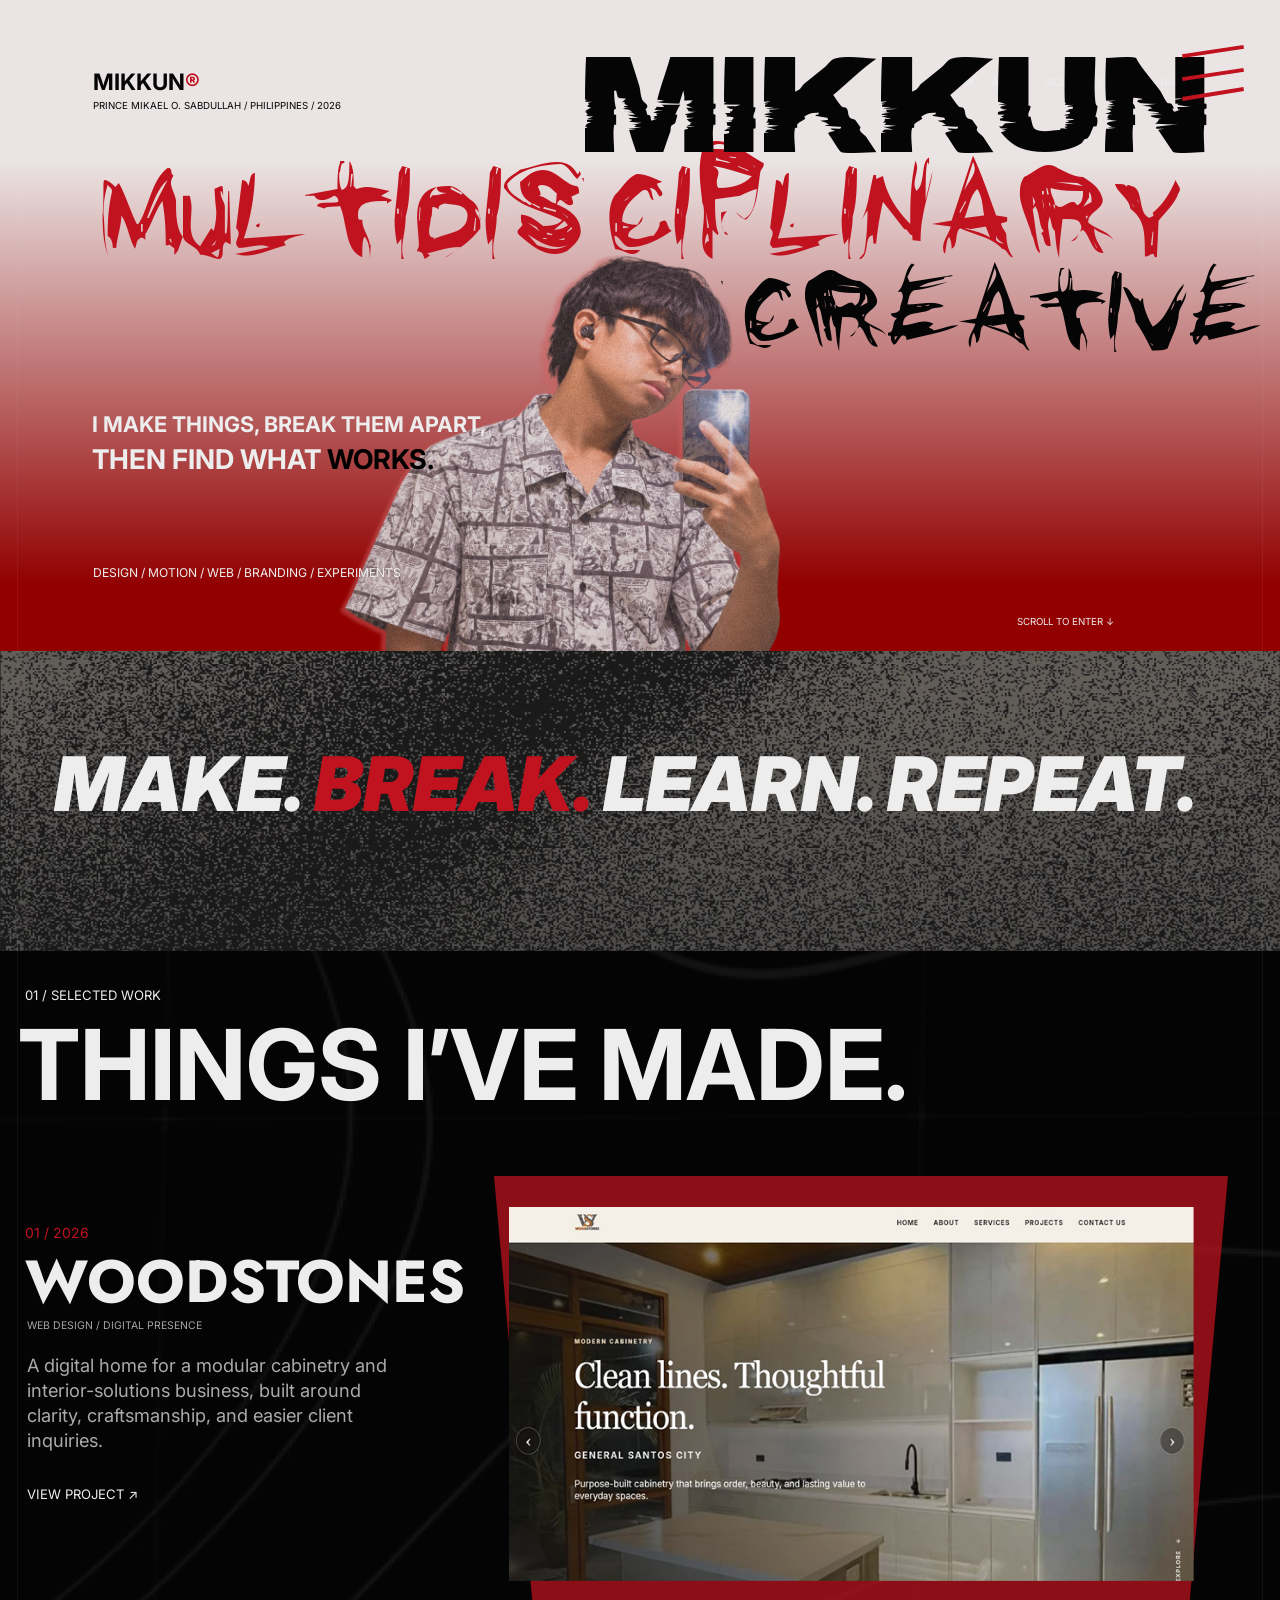
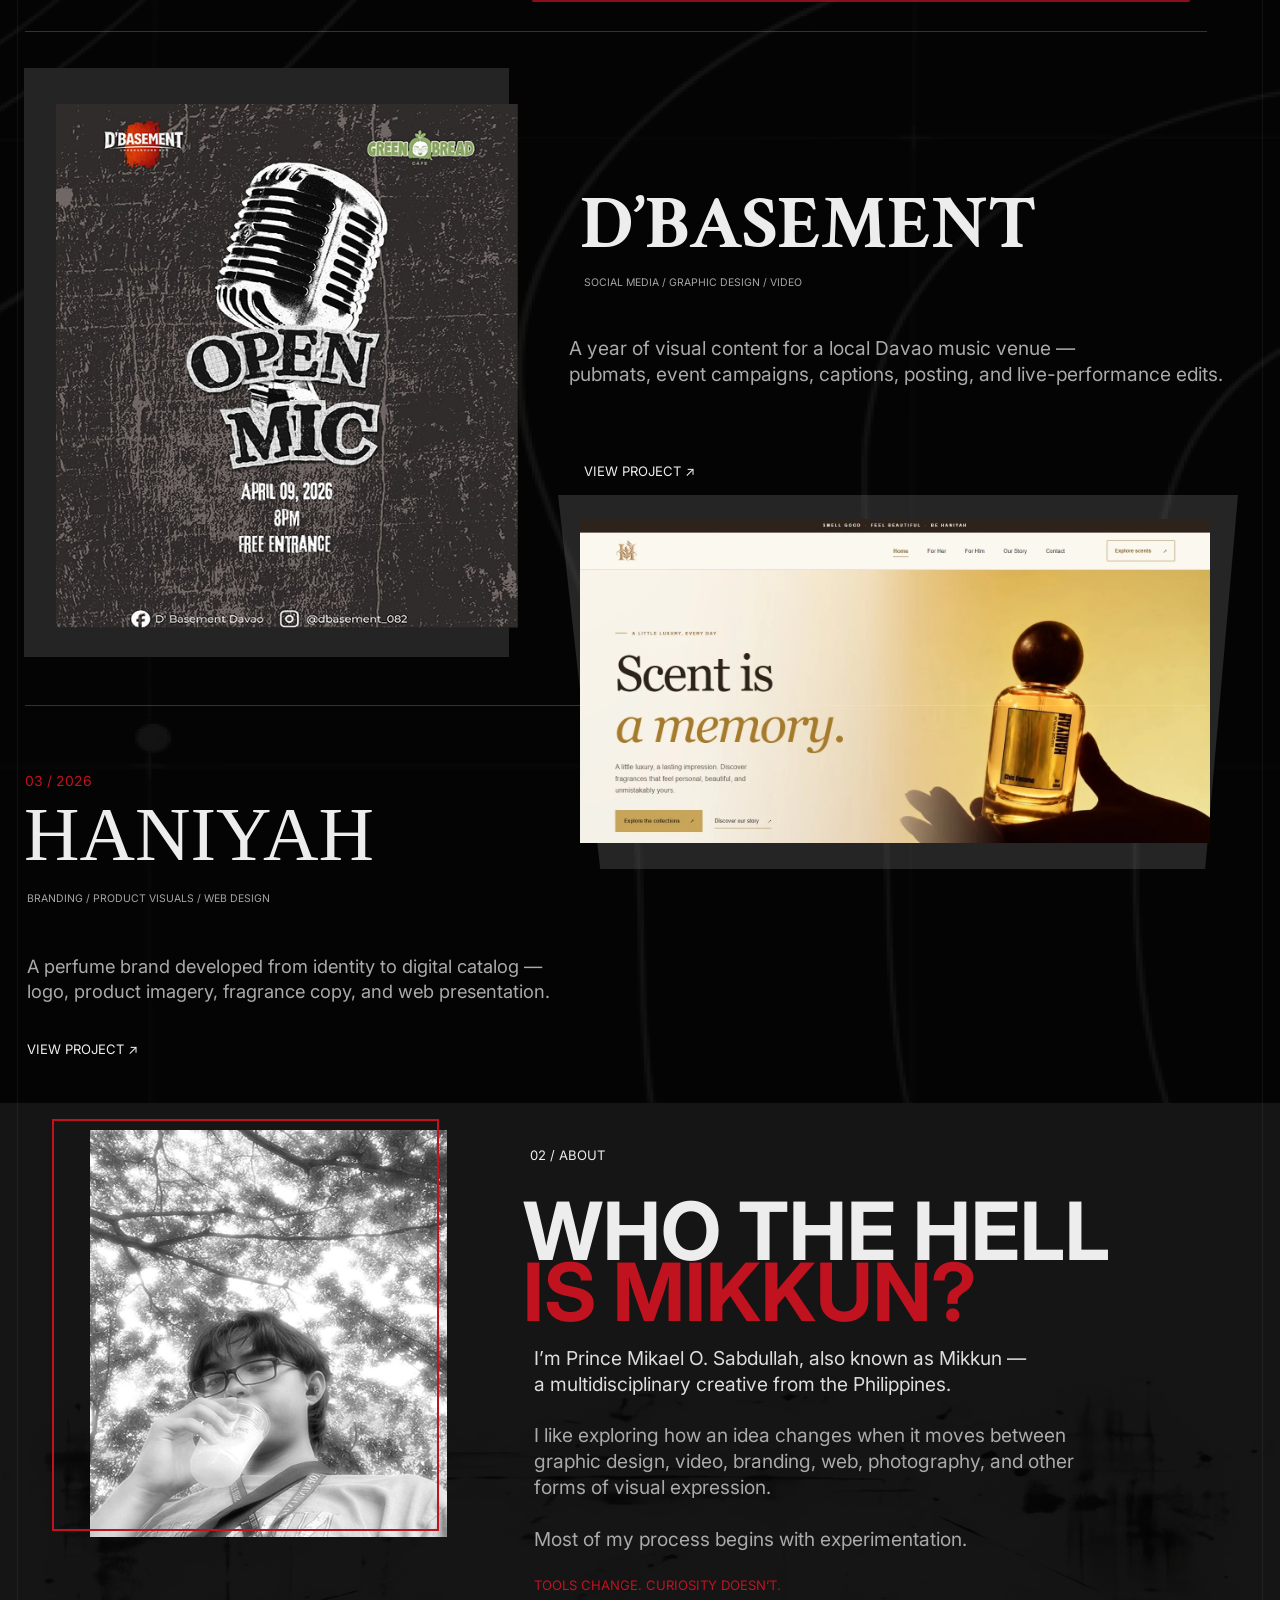
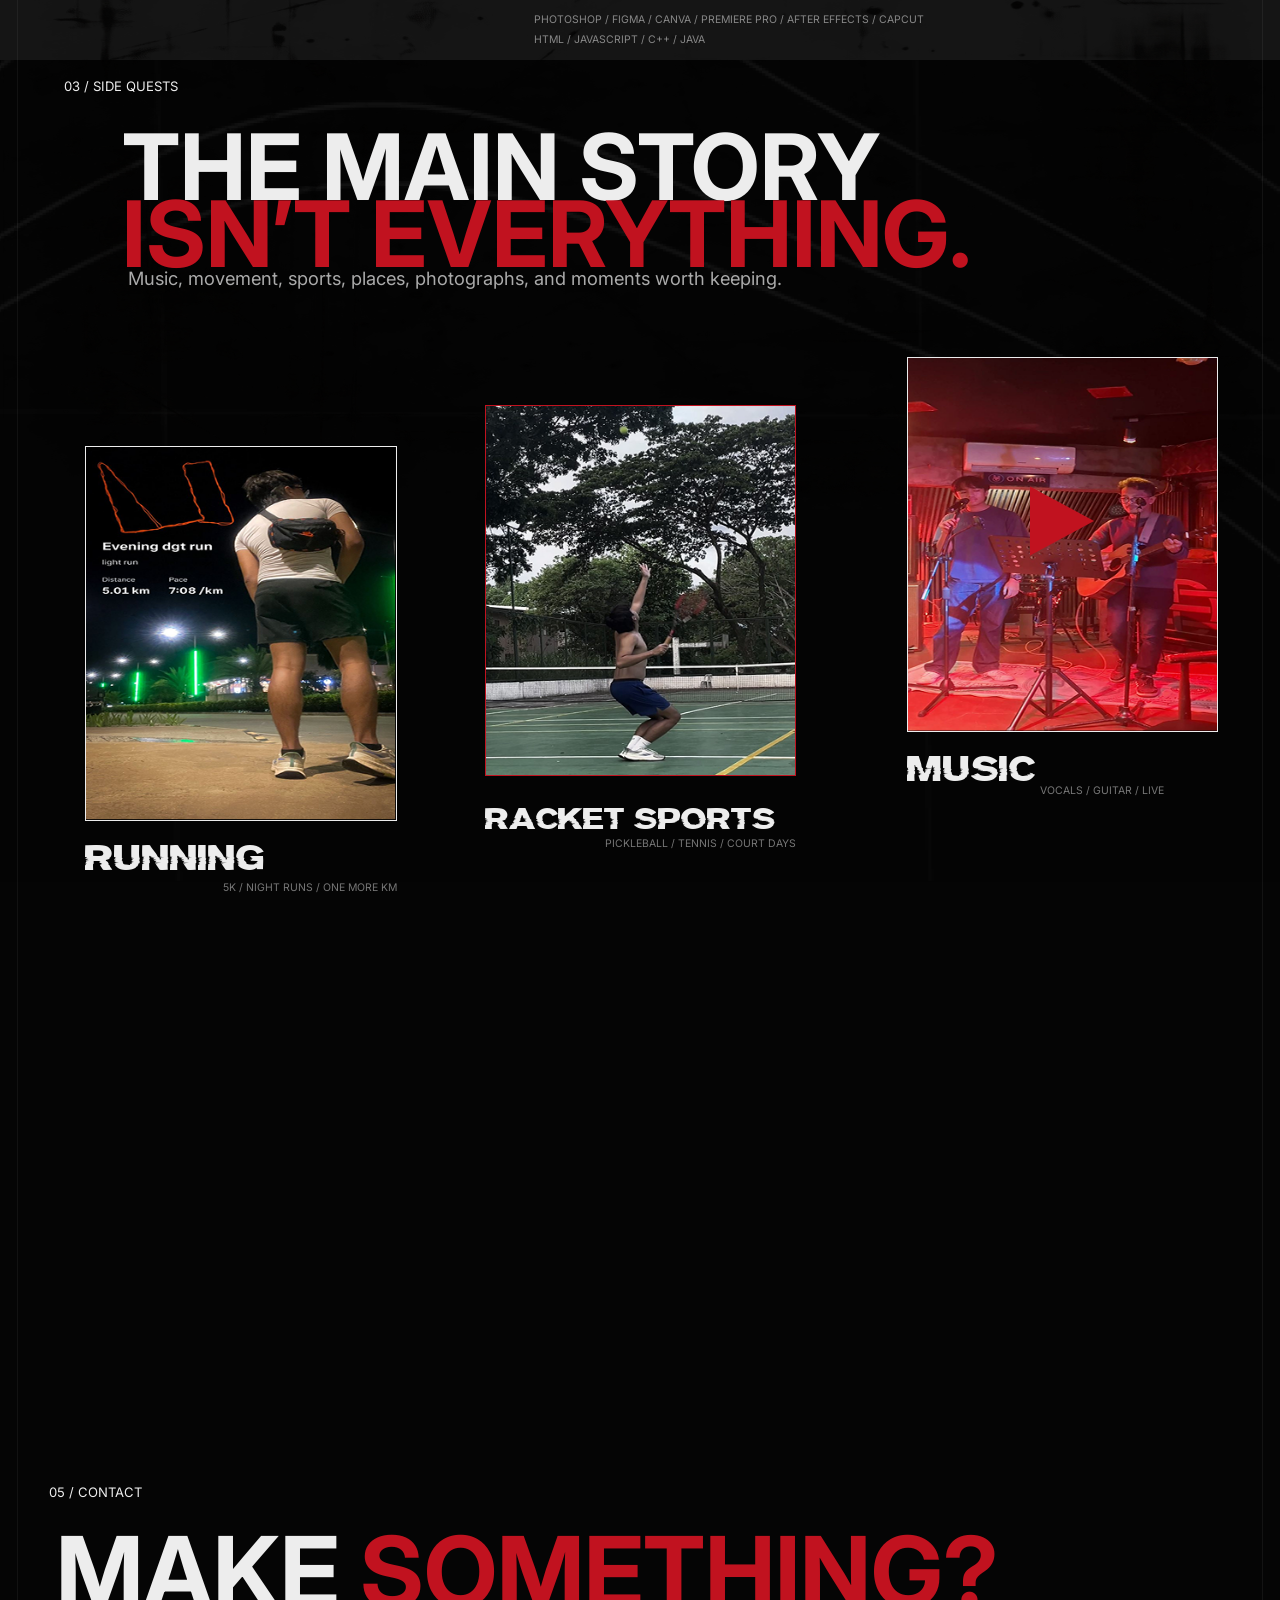
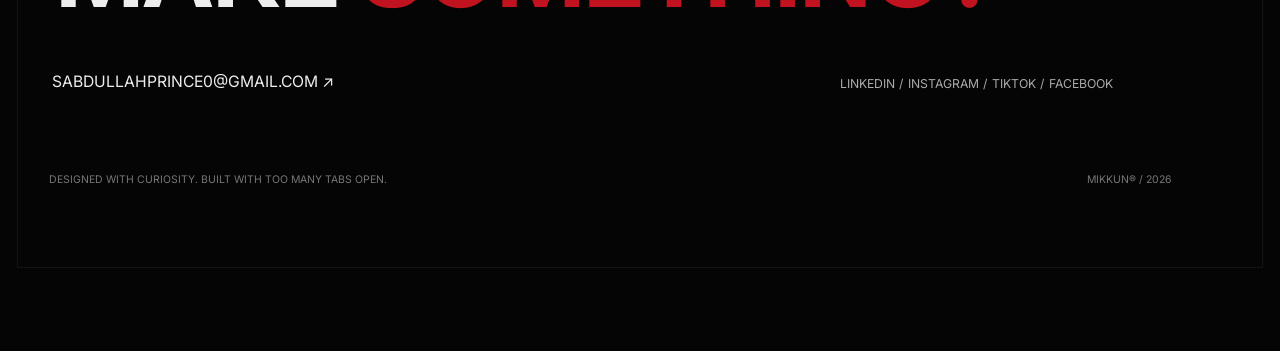
==== index.html @ 6c829333 "Update HANIYAH homepage preview and professional project copy" ====
<!doctype html>
<html lang="en">
<head>
  <meta charset="utf-8" />
  <meta name="viewport" content="width=device-width, initial-scale=1" />
  <meta name="theme-color" content="#050505" />
  <link rel="icon" type="image/png" sizes="32x32" href="assets/favicon-32x32.png">
  <link rel="icon" type="image/png" sizes="16x16" href="assets/favicon-16x16.png">
  <link rel="apple-touch-icon" sizes="180x180" href="assets/apple-touch-icon.png">
  <meta name="description" content="MIKKUN — Prince Mikael O. Sabdullah, multidisciplinary creative from the Philippines." />
  <title>MIKKUN — Multidisciplinary Creative</title>
  <link rel="stylesheet" href="styles.css?v=20261020-motion" />
  <script defer src="script.js?v=20261020-motion"></script>
  <link rel="stylesheet" href="interactions.css" />
  <script defer src="interactions.js"></script>
</head>
<body>
  <div class="mobile-menu" id="mobile-menu" hidden>
    <a href="#work">WORK</a>
    <a href="#about">ABOUT</a>
    <a href="#side-quests">SIDE QUESTS</a>
    <a href="#contact">CONTACT</a>
  </div>

  <main id="top">
    <section class="hero" aria-labelledby="hero-title">
      <header class="site-header" role="banner" data-reveal="nav">
        <a class="brand" href="#top" aria-label="MIKKUN home">MIKKUN<span>®</span></a>
        <nav class="desktop-nav" aria-label="Primary navigation">
          <a href="#work">WORK</a>
          <a href="#about">ABOUT</a>
          <a href="#side-quests">SIDE QUESTS</a>
          <a href="#contact">CONTACT</a>
        </nav>
        <button class="menu-toggle" type="button" aria-expanded="false" aria-controls="mobile-menu">MENU</button>
      </header>
      <div class="hero-gradient" aria-hidden="true"></div>
      <div class="hero-grain" aria-hidden="true"></div>

      <p class="hero-kicker desktop-only" data-reveal="meta">PRINCE MIKAEL O. SABDULLAH / PHILIPPINES / 2026</p>
      <p class="hero-mobile-kicker mobile-only" data-reveal="meta">PERSONAL PORTFOLIO / 2026</p>

      <h1 class="hero-logo" id="hero-title" data-reveal="logo">MIKKUN</h1>
      <div class="logo-scratches" aria-hidden="true"><i></i><i></i><i></i></div>
      <div class="hero-multi" data-reveal="multi">MULTIDISCIPLINARY</div>
      <div class="hero-creative" data-reveal="creative">CREATIVE<span class="mobile-only">.</span></div>
      <p class="hero-mobile-meta mobile-only" data-reveal="meta">PHILIPPINES / DESIGN / MOTION / WEB</p>

      <div class="hero-portrait-wrap" data-reveal="portrait">
        <img class="hero-portrait" src="assets/hero-clean.png" alt="Portrait of Prince Mikael O. Sabdullah" />
      </div>

      <div class="hero-manifesto" data-reveal="copy">
        <strong>I MAKE THINGS,<br class="mobile-only"> BREAK THEM APART,</strong>
        <strong>THEN FIND WHAT<br class="mobile-only"> <em>WORKS.</em></strong>
      </div>
      <p class="hero-meta desktop-only" data-reveal="meta">DESIGN / MOTION / WEB / BRANDING / EXPERIMENTS</p>
      <a class="scroll-enter desktop-only" href="#manifesto" data-reveal="meta">SCROLL TO ENTER ↓</a>
      <a class="scroll-enter-mobile mobile-only" href="#manifesto" data-reveal="meta">SCROLL TO ENTER ↘</a>
    </section>

    <section class="manifesto" id="manifesto">
      <div class="noise" aria-hidden="true"></div>
      <h2><span>MAKE.</span> <span class="accent">BREAK.</span> <span>LEARN.</span> <span>REPEAT.</span></h2>
      <p class="desktop-only">MY PROCESS STARTS WITH EXPERIMENTATION — TRY, REARRANGE, QUESTION, REFINE.</p>
      <p class="mobile-only">MY PROCESS STARTS WITH CURIOSITY — THEN I BREAK THINGS DOWN.</p>
    </section>

    <section class="work section-dark" id="work">
      <div class="section-inner">
        <p class="eyebrow work-eyebrow">01 / SELECTED WORK</p>
        <h2 class="work-title">THINGS I’VE MADE.</h2>

        <article class="project project-woodstones">
          <div class="project-copy">
            <p class="project-year">01 / 2026</p>
            <h3>WOODSTONES</h3>
            <p class="project-type">WEB DESIGN / DIGITAL PRESENCE</p>
            <p class="project-description">A digital home for a modular cabinetry and interior-solutions business, built around clarity, craftsmanship, and easier client inquiries.</p>
            <a class="project-link" href="woodstones.html">VIEW PROJECT ↗</a>
          </div>
          <a class="project-art frame-red" href="woodstones.html" aria-label="View WoodStones project">
            <img src="assets/woodstones.png" alt="WoodStones website preview" />
          </a>
        </article>

        <article class="project project-dbasement">
          <a class="project-art poster-art" href="dbasement.html" aria-label="View D’Basement project">
            <img src="assets/dbasement.png" alt="D’Basement Open Mic poster" />
          </a>
          <div class="project-copy">
            <p class="project-year">02 / 2025—2026</p>
            <h3 class="serif">D’BASEMENT</h3>
            <p class="project-type">SOCIAL MEDIA / GRAPHIC DESIGN / VIDEO</p>
            <p class="project-description">A year of visual content for a local Davao music venue —<br class="desktop-only"> pubmats, event campaigns, captions, posting, and live-performance edits.</p>
            <a class="project-link" href="dbasement.html">VIEW PROJECT ↗</a>
          </div>
        </article>

        <article class="project project-haniyah">
          <div class="project-copy">
            <p class="project-year">03 / 2026</p>
            <h3 class="elegant">HANIYAH</h3>
            <p class="project-type">BRANDING / PRODUCT VISUALS / WEB DESIGN</p>
            <p class="project-description">A perfume brand developed from identity to digital catalog — logo, product imagery, fragrance copy, and web presentation.</p>
            <a class="project-link" href="haniyah.html">VIEW PROJECT ↗</a>
          </div>
          <a class="project-art haniyah-art" href="haniyah.html" aria-label="View HANIYAH project">
            <picture>
              <source media="(max-width:760px)" srcset="assets/projects/haniyah/home-preview-mobile.webp" width="1216" height="850" />
              <img src="assets/projects/haniyah/home-preview-desktop.webp" alt="Finished HANIYAH website homepage with its Scent is a memory headline and Chic Femme perfume" width="1486" height="764" style="object-fit:cover" />
            </picture>
          </a>
        </article>
      </div>
    </section>

    <section class="about" id="about">
      <div class="section-inner about-grid">
        <div class="about-photo frame-red">
          <picture>
            <source media="(max-width:760px)" srcset="assets/about-mobile.jpg">
            <img src="assets/about.png" alt="Portrait of Mikkun" />
          </picture>
        </div>
        <div class="about-copy">
          <p class="eyebrow">02 / ABOUT</p>
          <h2>WHO THE HELL<br><span>IS MIKKUN?</span></h2>
          <p class="lead">I’m Prince Mikael O. Sabdullah, also known as Mikkun —<br class="desktop-only"> a multidisciplinary creative from the Philippines.</p>
          <p class="about-body">I like exploring how an idea changes when it moves between graphic design, video, branding, web, photography, and other forms of visual expression.</p>
          <p class="about-process">Most of my process begins with experimentation.<span class="mobile-only"> I try things, rearrange them, question them, sometimes ruin them, and eventually discover what works.</span></p>
          <div class="about-mantra mobile-only"><b>MAKE.</b> <b>BREAK.</b> <b>LEARN.</b> <b>REPEAT.</b></div>
          <p class="tools-label mobile-only">TOOLS / CREATIVE + DIGITAL</p>
          <p class="accent small-caps desktop-only">TOOLS CHANGE. CURIOSITY DOESN’T.</p>
          <p class="tools tools-one">PHOTOSHOP / FIGMA / CANVA / PREMIERE PRO / AFTER EFFECTS / CAPCUT</p>
          <p class="tools tools-two">HTML / JAVASCRIPT / C++ / JAVA</p>
        </div>
      </div>
    </section>

    <section class="side-quests section-dark" id="side-quests">
      <div class="section-inner">
        <p class="eyebrow">03 / SIDE QUESTS</p>
        <h2>THE MAIN STORY<br><span>ISN’T EVERYTHING.</span></h2>
        <p class="section-copy">Music, movement, sports, places, photographs, and moments worth keeping.</p>

        <div class="quest-grid">
          <a class="quest-card quest-running" href="side-quests.html#fitness">
            <div class="quest-photo"><img src="assets/running.png" alt="Running" /></div>
            <h3>RUNNING</h3>
            <p>5K / NIGHT RUNS<span class="desktop-only"> / ONE MORE KM</span></p>
          </a>
          <a class="quest-card quest-racket" href="side-quests.html#racket">
            <div class="quest-photo"><img src="assets/racket.png" alt="Racket sports" /></div>
            <h3>RACKET SPORTS</h3>
            <p>PICKLEBALL / TENNIS<span class="desktop-only"> / COURT DAYS</span></p>
          </a>
          <a class="quest-card quest-music" href="side-quests.html#music">
            <div class="quest-photo"><img src="assets/music.png" alt="Music performance" /></div>
            <h3>MUSIC</h3>
            <p>VOCALS / GUITAR / LIVE</p>
          </a>
        </div>
        <a class="side-quest-enter mobile-only" href="side-quests.html">ENTER SIDE QUESTS ↗</a>
      </div>
    </section>

    <section class="contact section-dark" id="contact">
      <div class="section-inner">
        <p class="eyebrow contact-label desktop-only">05 / CONTACT</p>
        <p class="eyebrow contact-label mobile-only">04 / CONTACT</p>
        <h2><span class="contact-make">MAKE</span> <span class="contact-something">SOMETHING?</span></h2>
        <p class="contact-blurb mobile-only">Have a project, collaboration, strange idea, or something you think I’d enjoy working on?</p>
        <div class="contact-row">
          <a class="email" href="mailto:sabdullahprince0@gmail.com">SABDULLAHPRINCE0@GMAIL.COM ↗</a>
          <div class="socials">
            <a href="https://www.linkedin.com/in/prince-mikael-39b5b5416/">LINKEDIN</a><span>/</span>
            <a href="https://www.instagram.com/mikkuun1/">INSTAGRAM</a><span>/</span>
            <a href="https://www.tiktok.com/@mikkuuuunn">TIKTOK</a><span>/</span>
            <a href="https://www.facebook.com/profile.php?id=61590399347595">FACEBOOK</a>
          </div>
        </div>
        <div class="footer-line desktop-only">
          <span>DESIGNED WITH CURIOSITY. BUILT WITH TOO MANY TABS OPEN.</span>
          <span>MIKKUN® / 2026</span>
        </div>
        <div class="mobile-footer mobile-only">
          <strong>MIKKUN®</strong>
          <div><span>PRINCE MIKAEL O. SABDULLAH / PHILIPPINES</span><span>MOBILE / 2026</span></div>
        </div>
      </div>
    </section>
  </main>
</body>
</html>
---- styles.css ----
@import url('https://fonts.googleapis.com/css2?family=Crimson+Text:wght@700&family=Inter:ital,wght@0,400;0,700;1,900&family=Jost:wght@700&display=swap');

@font-face{font-family:"Groteski";src:url('assets/fonts/groteski-bold.ttf') format('truetype');font-weight:700;font-style:normal;font-display:swap}
@font-face{font-family:"Grunge";src:url('assets/fonts/grunge.ttf') format('truetype');font-weight:400;font-style:normal;font-display:swap}

:root {
  --black:#050505;
  --charcoal:#141414;
  --red:#c1121f;
  --gray:#777;
  --light:#b6b6b6;
  --white:#ededed;
  --font-body:"Inter",Arial,Helvetica,sans-serif;
  --font-display:"Groteski","Jost","Arial Black",sans-serif;
  --font-grunge:"Grunge","Segoe Print","Brush Script MT",cursive;
}

*{box-sizing:border-box}
html{scroll-behavior:smooth;background:#1b1b1b}
body{position:relative;margin:0 auto;width:min(100%,1486px);container-type:inline-size;background:var(--black);color:var(--white);font-family:var(--font-body);overflow-x:hidden}
main{position:relative;isolation:isolate}
main::before{content:"";position:absolute;z-index:-1;pointer-events:none;left:0;top:74.303cqw;width:100%;height:313.415cqw;background:url('assets/design/desktop-contours.png') center/100% 100% no-repeat;opacity:.55}
main::after{content:"";position:absolute;z-index:20;pointer-events:none;left:1.346cqw;top:0;width:97.31%;height:395.93cqw;background:url('assets/design/page-border.svg') center/100% 100% no-repeat}
a{color:inherit;text-decoration:none}
img{display:block;width:100%;height:100%;object-fit:cover}
picture{display:block;width:100%;height:100%}
.mobile-only{display:none!important}
.section-inner{position:relative;width:100%;height:100%;margin:0 auto}
.section-dark{background:var(--black)}
.eyebrow{margin:0;color:var(--white);font-weight:400}

.site-header{
  position:absolute;z-index:2;top:0;left:0;width:100%;
  padding:5.285cqw 7.27cqw 0;
  display:flex;align-items:flex-start;justify-content:space-between;color:#050505
}
.brand{font-size:1.768cqw;font-weight:700;line-height:normal}
.brand span{color:var(--red)}
.desktop-nav{display:flex;gap:1.15cqw;margin-top:.56cqw;font-size:.884cqw;font-weight:400;color:var(--white)}
.desktop-nav a{transition:color .2s ease}
.desktop-nav a:hover{color:var(--red)}
.menu-toggle{display:none}
.mobile-menu{position:fixed;z-index:100;inset:48px 0 auto;background:#050505;padding:20px;border-block:1px solid #292929}
.mobile-menu a{display:block;padding:13px 0;font-size:22px;font-weight:700}

/* HERO — 1486 × 755.33 reference */
.hero{
  position:relative;height:50.83cqw;overflow:hidden;isolation:isolate;color:#050505;background:#eee
}
.hero-gradient{
  position:absolute;inset:0;
  background:url('assets/design/hero-gradient.svg') center/100% 100% no-repeat
}
.hero-grain{display:none}
.hero-kicker{position:absolute;z-index:8;left:7.27cqw;top:7.79cqw;margin:0;font-size:.758cqw}
.hero-logo{position:absolute;z-index:4;left:45.69cqw;top:4.05cqw;margin:0;font-family:var(--font-display);font-size:7.37cqw;line-height:normal;letter-spacing:normal}
.logo-scratches{position:absolute;z-index:7;left:92.33cqw;top:3.507cqw;width:4.9cqw;height:4.4cqw;pointer-events:none}
.logo-scratches i{position:absolute;left:0;width:4.863cqw;height:1.062cqw;background:url('assets/design/logo-scratch.svg') center/100% 100% no-repeat}
.logo-scratches i:nth-child(1){top:0}
.logo-scratches i:nth-child(2){top:1.776cqw}
.logo-scratches i:nth-child(3){top:3.33cqw}
.hero-logo,.hero-multi,.hero-creative{pointer-events:none}
.hero-multi,.hero-creative{position:absolute;white-space:nowrap;font-family:var(--font-grunge);font-weight:400;line-height:normal}
.hero-multi{z-index:3;left:7.81cqw;top:12.65cqw;font-size:4.45cqw;color:var(--red)}
.hero-creative{z-index:6;left:56.33cqw;top:20.92cqw;font-size:3.875cqw;color:#050505}
.hero-portrait-wrap{position:absolute;z-index:5;left:31.16cqw;top:18.57cqw;width:37.69cqw;height:41.79cqw;pointer-events:none;transform:translateY(var(--scroll-y,0))}
.hero-portrait{object-fit:fill;object-position:center top}
/* Fit the new pose's transparent canvas inside the existing animated wrapper. */
.hero-portrait[src="assets/hero-clean.png"]{position:absolute;left:-8cqw;bottom:0;width:auto;height:50cqw;object-fit:contain}
.hero-manifesto{position:absolute;z-index:8;left:7.2cqw;top:32.3cqw;display:grid;gap:.78cqw;color:var(--white)}
.hero-manifesto strong{font-size:1.689cqw;line-height:1.04}
.hero-manifesto strong:nth-child(2){font-size:2.122cqw}
.hero-manifesto em{color:#000;font-style:normal}
.hero-meta{position:absolute;z-index:8;left:7.27cqw;top:44.15cqw;margin:0;font-size:.947cqw;color:var(--white)}
.scroll-enter{position:absolute;z-index:8;left:79.43cqw;top:48.16cqw;font-size:.758cqw;color:var(--white)}

/* MANIFESTO — y 755.33 → 1104.13 */
.manifesto{
  position:relative;height:23.47cqw;overflow:hidden;background:#222;padding:0
}
.manifesto::before{content:"";position:absolute;inset:0;background:url('assets/design/statement-texture.png') center/100% 100% no-repeat}
.noise{display:none}
.manifesto h2{position:absolute;left:4.035cqw;top:6.81cqw;margin:0;font-size:5.884cqw;line-height:normal;font-style:italic;font-weight:900;white-space:nowrap}
.manifesto h2 .accent{color:var(--red)}
.manifesto p{position:absolute;left:4.02cqw;top:15.29cqw;margin:0;color:#8f8f8f;font-size:1.09cqw}

/* WORK — y 1104.13 → 3137.60 */
.work{position:relative;height:136.84cqw;overflow:hidden;background:transparent}
.work .section-inner{height:100%}
.work .section-inner::before,.work .section-inner::after{content:"";position:absolute;left:1.916cqw;width:92.36cqw;height:1px;background:#ededed;opacity:.2}
.work .section-inner::before{top:53.16cqw}
.work .section-inner::after{top:105.75cqw}
.work-eyebrow{position:absolute;left:1.916cqw;top:2.775cqw;font-size:1.023cqw}
.work-title{position:absolute;left:1.916cqw;top:4.224cqw;margin:0;font-size:7.639cqw;line-height:normal;font-weight:700}
.project,.project-copy{display:contents}
.project-year,.project-type,.project-description,.project-link,.project h3,.project-art{position:absolute;margin:0}
.project-year{color:var(--red);font-size:1.091cqw}
.project-type{color:#a6a6a6;font-size:.818cqw}
.project-description{color:#aaa;font-size:1.432cqw;line-height:1.37}
.project-link{font-size:1.023cqw}
.project h3{line-height:normal;letter-spacing:normal}
.project-art{overflow:hidden;background:#151515}
.project-art img{object-fit:fill}
.project-woodstones .project-year{left:1.916cqw;top:21.29cqw}
.project-woodstones h3{left:1.916cqw;top:22.425cqw;font-family:"Jost",var(--font-display);font-size:4.638cqw}
.project-woodstones .project-type{left:2.125cqw;top:28.786cqw}
.project-woodstones .project-description{left:2.125cqw;top:31.368cqw;width:29.1cqw}
.project-woodstones .project-link{left:2.125cqw;top:41.823cqw}
.project-woodstones .project-art{left:39.764cqw;top:19.969cqw;width:53.542cqw;height:29.268cqw;overflow:visible}
.project-woodstones .project-art img{position:relative;z-index:2}
.project-woodstones .project-art::before{content:"";position:absolute;z-index:1;left:-1.18cqw;top:-2.393cqw;width:57.353cqw;height:33.318cqw;background:url('assets/design/woodstones-frame.svg') center/100% 100% no-repeat}
.project-dbasement .project-art{left:4.347cqw;top:58.83cqw;width:36.111cqw;height:40.94cqw;overflow:visible}
.project-dbasement .project-art::before{content:"";position:absolute;z-index:-1;left:-2.463cqw;top:-2.838cqw;width:37.887cqw;height:46.002cqw;background:url('assets/design/dbasement-frame.svg') center/100% 100% no-repeat}
.project-dbasement .project-year{left:45.319cqw;top:62.86cqw}
.project-dbasement h3{left:45.319cqw;top:64.435cqw;font-family:"Crimson Text",Georgia,serif;font-size:5.866cqw}
.project-dbasement .project-type{left:45.597cqw;top:72.244cqw}
.project-dbasement .project-description{left:44.417cqw;top:76.842cqw;width:54.86cqw;font-size:1.5cqw}
.project-dbasement .project-link{left:45.597cqw;top:86.85cqw}
.project-haniyah .project-year{left:1.916cqw;top:111.045cqw}
.project-haniyah h3{left:1.884cqw;top:112.485cqw;font-family:Georgia,serif;font-weight:400;font-size:6.002cqw}
.project-haniyah .project-type{left:2.125cqw;top:120.42cqw}
.project-haniyah .project-description{left:2.125cqw;top:125.2cqw;width:42.5cqw}
.project-haniyah .project-link{left:2.125cqw;top:132.0cqw}
.project-haniyah .project-art{left:45.319cqw;top:91.265cqw;width:49.221cqw;height:25.319cqw;overflow:visible}
.project-haniyah .project-art::before{content:"";position:absolute;z-index:-1;left:-1.736cqw;top:-1.889cqw;width:53.125cqw;height:29.241cqw;background:url('assets/design/haniyah-frame.svg') center/100% 100% no-repeat}

/* ABOUT — y 3137.60 → 3784.34 */
.about{position:relative;height:43.52cqw;background:#151515;overflow:hidden}
.about::before{content:"";position:absolute;pointer-events:none;left:.159cqw;top:21.451cqw;width:99.397cqw;height:57.236cqw;background:url('assets/design/work-grain.png') center/100% 100% no-repeat}
.about .section-inner{height:100%}
.about-photo{position:absolute;left:5.97cqw;top:2.123cqw;width:29.86cqw;height:31.85cqw;overflow:visible}
.about-photo::after{content:"";position:absolute;pointer-events:none;left:-1.875cqw;top:-.849cqw;width:100%;height:100%;border:.203cqw solid var(--red)}
.about-photo img{position:absolute;left:1.029cqw;top:0;width:27.927cqw;height:31.85cqw;object-fit:fill}
.about-copy{display:contents}
.about .eyebrow{position:absolute;left:41.39cqw;top:3.45cqw;font-size:1.023cqw}
.about h2{position:absolute;left:41.39cqw;top:7.58cqw;margin:0;font-size:6.275cqw;line-height:.76;font-weight:700;letter-spacing:normal}
.about h2 span{color:var(--red)}
.about .lead,.about-body,.about-process,.small-caps,.tools{position:absolute;left:41.73cqw;margin:0}
.about .lead{top:19.0cqw;width:43.9cqw;color:#ddd;font-size:1.50cqw;line-height:1.35}
.about-body{top:25.05cqw;width:45cqw;color:#aaa;font-size:1.50cqw;line-height:1.35}
.about-process{top:33.15cqw;width:38cqw;color:#aaa;font-size:1.50cqw;line-height:1.35}
.small-caps{top:37.05cqw;color:var(--red);font-size:1.023cqw}
.tools{color:#888;font-size:.818cqw}
.tools-one{top:39.86cqw}.tools-two{top:41.45cqw}

/* SIDE QUESTS — content + intentional breathing space */
.side-quests{position:relative;height:105.36cqw;overflow:hidden;background:transparent}
.side-quests::before{content:"";position:absolute;pointer-events:none;left:.226cqw;top:-22.073cqw;width:99.397cqw;height:57.236cqw;background:url('assets/design/work-grain.png') center/100% 100% no-repeat}
.side-quests .section-inner{z-index:1}
.side-quests .eyebrow{position:absolute;left:4.98cqw;top:1.425cqw;font-size:1.023cqw}
.side-quests h2{position:absolute;left:9.555cqw;top:5.837cqw;margin:0;font-size:7.162cqw;line-height:.73;letter-spacing:normal}
.side-quests h2 span{color:var(--red)}
.side-quests .section-copy{position:absolute;left:10.027cqw;top:16.186cqw;margin:0;color:#aaa;font-size:1.432cqw}
.quest-grid{display:contents}
.quest-card{position:absolute;display:block;width:24.306cqw}
.quest-running{left:6.673cqw;top:30.17cqw}
.quest-racket{left:37.898cqw;top:26.975cqw}
.quest-music{left:70.86cqw;top:23.22cqw}
.quest-photo{position:relative;width:24.306cqw;height:29.35cqw;overflow:hidden;border:1px solid #ededed}
.quest-music .quest-photo::after{content:"";position:absolute;left:39.34%;top:34.38%;width:20.856%;height:18.59%;background:var(--red);clip-path:polygon(0 0,100% 50%,0 100%)}
.quest-racket .quest-photo{height:28.99cqw;border-color:var(--red)}
.quest-photo img{object-fit:fill}
.quest-racket .quest-photo img{height:100%}
.quest-card h3{margin:2.15cqw 0 .6cqw;font-family:var(--font-display);font-size:1.91cqw;line-height:1}
.quest-racket h3{font-size:1.604cqw;margin-top:2.79cqw}.quest-music h3{font-size:1.913cqw}
.quest-card p{margin:0;color:#777;font-size:.818cqw;text-align:right}
.quest-running p{position:absolute;top:34.023cqw;width:100%}
.quest-racket p{position:absolute;top:33.742cqw;width:100%}
.quest-music p{position:absolute;top:33.405cqw;width:100%;padding-right:4.2cqw}

/* CONTACT — y 5350 → 5840.64 */
.contact{position:relative;height:33.02cqw;background:#050505}
.contact .section-inner{height:100%}
.contact-label{position:absolute;left:3.82cqw;top:5.895cqw;font-size:1.023cqw}
.contact h2{position:absolute;left:3.82cqw;top:8.095cqw;margin:0;font-size:7.639cqw;line-height:normal;letter-spacing:normal}
.contact-something{color:var(--red)}
.contact-row{display:contents}
.email{position:absolute;left:4.03cqw;top:20.596cqw;font-size:1.228cqw}
.socials{position:absolute;left:65.625cqw;top:20.91cqw;display:flex;gap:.35cqw;color:#aaa;font-size:.955cqw}
.footer-line{position:absolute;left:3.82cqw;right:8.5cqw;top:28.535cqw;display:flex;justify-content:space-between;color:#777;font-size:.818cqw}
body::after{content:"";display:block;height:9.38cqw;background:#050505}

/* Native motion is progressive enhancement; finished effects leave no geometry. */
[data-motion-pending]{opacity:0}
.hero-portrait-wrap{transform-origin:50% 100%}
.hero-gradient{overflow:hidden}
.hero-gradient::after{content:"";position:absolute;inset:0;background:inherit;opacity:0;transform-origin:50% 85%;animation:gradient-bloom 18s ease-in-out infinite;animation-play-state:paused;pointer-events:none}
.hero-is-visible .hero-gradient::after{animation-play-state:running}
.motion-suspended .hero-gradient::after{animation-play-state:paused}
@keyframes gradient-bloom{
  0%,100%{opacity:0;transform:translate3d(0,0,0) scale(1)}
  50%{opacity:.22;transform:translate3d(0,-1.5%,0) scale(1.065)}
}

/* MOBILE — 390px Figma reference */
@media (max-width:760px){
  .desktop-only{display:none!important}.mobile-only{display:block!important}
  .eyebrow{color:var(--gray)}
  html{background:#050505}
  body::after{display:none}
  .site-header{
    height:12.38cqw;padding:3.687cqw 5.13cqw 0;color:var(--white);align-items:flex-start
  }
  .site-header::after{content:"";position:absolute;left:5.13cqw;right:5.13cqw;top:12.38cqw;height:1px;background:#292929}
  .brand{font-size:4.615cqw}.desktop-nav{display:none}
  .menu-toggle{display:block;position:absolute;right:8.205cqw;top:5.53cqw;padding:0;border:0;background:none;color:#a6a6a6;font:400 2.564cqw var(--font-body)}
  .mobile-menu{inset:12.4cqw 0 auto;padding:5.13cqw}.mobile-menu a{font-size:6cqw}

  .hero{height:209.414cqw;background:#050505;color:#050505}
  main::before,main::after{display:none}
  .hero-gradient{top:16.667cqw;bottom:auto;height:176.923cqw;background-image:url('assets/design/mobile-hero-gradient.svg')}
  .hero-mobile-kicker{position:absolute;z-index:8;left:7.69cqw;top:25.287cqw;margin:0;font-size:2.179cqw}
  .hero-logo{left:26.923cqw;top:23.59cqw;font-family:var(--font-display);font-size:10.671cqw;font-weight:700;letter-spacing:normal}
  .logo-scratches{display:none}
  .hero-multi{left:6.154cqw;top:54.61cqw;font-size:4.745cqw;line-height:normal}
  .hero-creative{left:44.103cqw;top:67.949cqw;font-size:4.576cqw;line-height:normal}
  .hero-creative span,.hero-mobile-kicker,.hero-mobile-meta{display:none!important}
  .hero-mobile-meta{position:absolute;z-index:8;left:7.949cqw;top:67.96cqw;margin:0;font-size:2.179cqw}
  .hero-portrait-wrap{left:22.564cqw;top:auto;bottom:0;width:95.385cqw;height:120.513cqw}
  .hero-portrait{position:absolute;bottom:0;height:108.718cqw;object-fit:fill;object-position:center bottom}
  /* Underlap the divider enough to retain the anchor during existing scroll depth. */
  .hero-portrait[src="assets/hero-clean.png"]{left:-12.5cqw;bottom:-14px;height:114cqw}
  .hero-manifesto{left:6.154cqw;top:128.205cqw;gap:4.383cqw}
  .hero-manifesto strong{font-size:3.024cqw;line-height:normal;width:auto;white-space:nowrap}
  .hero-manifesto strong:nth-child(2){font-size:3.799cqw;line-height:normal;width:auto}
  .hero-manifesto br{display:none!important}
  .hero-meta.desktop-only{display:block!important;left:5.641cqw;top:165.641cqw;font-size:2.021cqw}
  .scroll-enter-mobile{position:absolute;z-index:8;left:73.333cqw;top:181.538cqw;font-size:1.905cqw;color:#fff}

  .manifesto{height:60.585cqw}
  .manifesto::before{background-image:url('assets/design/mobile-statement-texture.png')}
  .manifesto h2{left:5.13cqw;top:18.44cqw;width:89.74cqw;white-space:normal;font-size:7.692cqw;line-height:1.37;letter-spacing:normal;font-style:normal;font-weight:700}
  .manifesto p{left:5.13cqw;top:47.02cqw;font-size:1.923cqw}

  .work{height:352.975cqw;background:#050505}
  .work::before{content:"";position:absolute;inset:5.268cqw -7.692cqw 0;background:url('assets/design/mobile-contours.png') center/100% 100% no-repeat;opacity:.2}
  .work::after{content:"";position:absolute;pointer-events:none;inset:2.634cqw 0 0;background:url('assets/design/work-grain.png') center/100% 100% no-repeat}
  .work .section-inner{z-index:1}
  .work .section-inner::before{display:none}
  .work .section-inner::after{left:5.13cqw;top:339.804cqw;width:89.744cqw}
  .work-eyebrow{left:5.13cqw;top:9.746cqw;font-size:2.051cqw}
  .work-title{left:5.13cqw;top:18.702cqw;font-size:9.487cqw}
  .project-year{font-size:1.923cqw}.project-type{font-size:1.872cqw}
  .project-description{font-family:Arial,sans-serif;font-size:2.897cqw;line-height:1.455;color:#b5b5b5}
  .project-link{font-size:1.923cqw;color:var(--red)}
  .project h3{font-family:var(--font-body);font-weight:700;letter-spacing:normal}
  .project-woodstones .project-year{left:5.13cqw;top:45.439cqw}
  .project-woodstones h3{left:5.13cqw;top:49.258cqw;font-family:var(--font-body);font-size:5.897cqw}
  .project-woodstones .project-type{left:5.13cqw;top:59.716cqw}
  .project-woodstones .project-art{left:5.641cqw;top:73.229cqw;width:88.718cqw;height:44.781cqw;overflow:visible}
  .project-woodstones .project-art::before{left:-1.4cqw;top:-1.75cqw;width:91.55cqw;height:48.5cqw}
  .project-woodstones .project-description{left:5.13cqw;top:125.57cqw;width:89.49cqw}
  .project-woodstones .project-link{left:5.13cqw;top:143.7cqw}

  .project-dbasement .project-year{left:5.13cqw;top:148.17cqw}
  .project-dbasement .project-art{left:5.641cqw;top:164.37cqw;width:36.41cqw;height:52.156cqw}
  .project-dbasement .project-art::before{display:none}
  .project-dbasement h3{left:47.18cqw;top:161.47cqw;font-family:var(--font-body);font-size:6.41cqw}
  .project-dbasement .project-type{left:47.18cqw;top:172.22cqw}
  .project-dbasement .project-description{left:47.18cqw;top:184.36cqw;width:47.44cqw;font-size:2.64cqw}
  .project-dbasement .project-link{left:47.18cqw;top:207.44cqw}

  .project-haniyah .project-year{left:5.13cqw;top:243.0cqw}
  .project-haniyah h3{left:5.13cqw;top:246.56cqw;font-family:var(--font-body);font-size:6.667cqw}
  .project-haniyah .project-type{left:5.13cqw;top:257.57cqw}
  .project-haniyah .project-description{left:5.13cqw;top:269.71cqw;width:77.18cqw;font-size:2.744cqw}
  .project-haniyah .project-art{left:46.923cqw;top:289.755cqw;width:47.436cqw;height:33.19cqw}
  .project-haniyah .project-art::before{left:-3.333cqw;top:-1.844cqw;width:54.359cqw;height:37.668cqw}
  .project-haniyah .project-link{left:5.13cqw;top:316.756cqw}

  .about{height:181.756cqw}
  .about::before{display:none}
  .about-photo{left:5.641cqw;top:26.868cqw;width:33.846cqw;height:57.951cqw}
  .about-photo::after{left:-1.026cqw;top:-1.054cqw;width:35.897cqw;height:60.058cqw;border-width:.513cqw}
  .about-photo img{position:static;width:100%;height:100%;object-fit:fill;clip-path:none}
  .about .eyebrow{left:5.13cqw;top:9.746cqw;font-size:2.051cqw}
  .about h2{left:44.615cqw;top:32.927cqw;font-size:7.436cqw;line-height:1.169;letter-spacing:normal;white-space:nowrap}
  .about .lead{left:44.615cqw;top:61.823cqw;width:36.923cqw;font-family:Arial,sans-serif;font-size:2.641cqw;line-height:1.496;color:#b6b6b6}
  .about-body{left:5.13cqw;top:98.412cqw;width:87.95cqw;font-family:Arial,sans-serif;font-size:2.59cqw;line-height:1.729;color:#b6b6b6}
  .about-process{left:5.13cqw;top:109.211cqw;width:87.95cqw;font-family:Arial,sans-serif;font-size:2.571cqw;line-height:1.742;color:#b6b6b6}
  .about-process .mobile-only{display:inline!important}
  .about-mantra{position:absolute;left:5.13cqw;top:134.34cqw;display:flex!important;gap:1.8cqw;font-size:5.128cqw;font-weight:700;white-space:nowrap}
  .about-mantra b:nth-child(2),.about-mantra b:nth-child(4){color:var(--red)}
  .tools-label{position:absolute;left:5.13cqw;top:155.47cqw;margin:0;color:#777;font-size:2cqw}
  .tools{left:5.13cqw;font-family:Arial,sans-serif;font-size:2.128cqw;color:#a6a6a6}
  .tools-one{top:164.29cqw}.tools-two{top:171.66cqw}

  .side-quests{height:200.195cqw;background:#050505}
  .side-quests::before{content:"";position:absolute;inset:0 -5.128cqw;width:auto;height:auto;background:url('assets/design/mobile-contours.png') center/100% 100% no-repeat}
  .side-quests .eyebrow{left:5.13cqw;top:9.746cqw;font-size:2.051cqw}
  .side-quests h2{left:5.13cqw;top:20.02cqw;font-size:8.718cqw;line-height:1.209;letter-spacing:normal}
  .side-quests .section-copy{left:5.13cqw;top:47.23cqw;font-family:Arial,sans-serif;font-size:2.744cqw;width:93.59cqw}
  .quest-card{width:26.923cqw}
  .quest-running{left:5.641cqw;top:67.697cqw}
  .quest-racket{left:36.667cqw;top:67.697cqw}
  .quest-music{left:67.692cqw;top:67.697cqw}
  .quest-photo,.quest-racket .quest-photo{width:26.923cqw;height:48.995cqw}
  .quest-racket .quest-photo img{position:relative;left:-38.095%;top:-10.713%;width:175.238%;height:122.87%;object-fit:fill}
  .quest-card h3,.quest-racket h3,.quest-music h3{margin:4.35cqw 0 0;font-family:var(--font-body);font-size:3.205cqw}
  .quest-card p{position:static;width:auto;margin-top:3.15cqw;padding-right:0;text-align:left;font-size:1.692cqw}
  .quest-music .quest-photo::after{display:none}
  .side-quest-enter{position:absolute;left:5.13cqw;top:157.26cqw;color:var(--red);font-size:2.051cqw}

  .contact{height:134.34cqw}
  .contact-label{left:5.13cqw;top:16.33cqw;font-size:2.051cqw}
  .contact h2{left:3.846cqw;top:18.97cqw;font-size:13.746cqw;line-height:.996;letter-spacing:normal}
  .contact h2 span{display:block}
  .contact-something{margin-left:15.64cqw;font-size:11.66cqw}
  .contact-blurb{position:absolute;left:5.13cqw;top:52.47cqw;width:86.67cqw;margin:0;color:#aaa;font-size:2.62cqw;line-height:1.45}
  .email{left:5.13cqw;top:71.05cqw;font-size:2.949cqw;text-transform:lowercase}
  .socials{left:5.13cqw;top:87.3cqw;gap:.9cqw;font-size:2cqw}
  .mobile-footer{position:absolute;left:5.13cqw;right:5.13cqw;top:112.23cqw}
  .mobile-footer strong{font-size:4.359cqw}
  .mobile-footer div{display:flex;justify-content:space-between;margin-top:7.18cqw;color:#777;font-size:1.872cqw}

  .hero-gradient::after{animation-duration:24s}
  /* Mobile drift is written once per frame; avoid a second easing clock. */
  .hero .hero-gradient{transition:none}
  @keyframes gradient-bloom-mobile{
    0%,100%{opacity:0;transform:translate3d(0,0,0) scale(1)}
    50%{opacity:.14;transform:translate3d(0,-1%,0) scale(1.035)}
  }
  .hero-gradient::after{animation-name:gradient-bloom-mobile}
}

/* Mobile editorial pass: retain the phone composition, let copy set the rhythm. */
@media (max-width:760px){
  .hero{height:200cqw}
  .site-header{height:64px;padding:18px 20px 0;background:#050505}
  .site-header::after{top:63px;left:20px;right:20px}
  .brand{font-size:18px;line-height:28px}
  .menu-toggle{top:8px;right:12px;min-width:64px;min-height:44px;font-size:11px;color:#d0d0d0}
  .mobile-menu{inset:72px 16px auto;padding:12px 20px;max-height:calc(100dvh - 96px);overflow:auto;border:1px solid #444}
  .mobile-menu a{min-height:52px;display:flex;align-items:center;font-size:24px;border-bottom:1px solid #333}
  .mobile-menu a:last-child{border-bottom:0}
  /* Keep the original gradient size; carry its final red through the hero edge.
     The extra 8px stays clipped and covers the existing mobile light drift. */
  .hero-gradient{top:16.667cqw;height:calc(100% - 16.667cqw + 8px);background-size:100% 176.923cqw;background-position:center top;background-color:#920000}
  .hero-logo{font-size:11.3cqw;top:26cqw;left:24cqw}
  .hero-multi{font-size:4.7cqw;top:55cqw}
  .hero-creative{font-size:5.1cqw;left:43cqw;top:69cqw}
  .hero-manifesto{gap:14px;top:90cqw}
  .hero-manifesto strong{font-size:clamp(11.5px,3.28cqw,14px);line-height:1.35;letter-spacing:-.02em}
  .hero-manifesto strong:nth-child(2){font-size:clamp(16px,4.7cqw,21px);line-height:1.2}
  .hero-meta.desktop-only{font-size:clamp(8px,2.3cqw,10px);max-width:87%;line-height:1.6}
  .scroll-enter-mobile{font-size:9px;left:auto;right:20px;min-height:44px;display:flex;align-items:center;top:178cqw}
  .manifesto{height:auto;padding:52px 20px 40px}
  .manifesto h2{position:relative;inset:auto;width:auto;font-size:clamp(26px,7.7cqw,34px);line-height:1.3}
  .manifesto p{position:relative;inset:auto;margin-top:24px;font-size:10px;line-height:1.6;max-width:32ch}
  .work{height:auto;overflow:hidden}
  .work .section-inner{height:auto;padding:40px 20px 48px}
  .work .section-inner::after{inset:auto 20px 0;width:auto}
  .work-eyebrow,.work-title{position:relative;inset:auto}
  .work-eyebrow{font-size:10px;letter-spacing:.04em}
  .work-title{font-size:clamp(29px,8.7cqw,38px);line-height:1.1;margin:20px 0 40px;letter-spacing:-.04em}
  .project{display:grid;grid-template-columns:minmax(0,1fr);gap:14px;padding:32px 0;border-top:1px solid #ffffff24}
  .project-copy{display:contents}
  .project-year,.project-type,.project-description,.project-link,.project h3,.project-art{position:relative!important;inset:auto!important;width:auto!important;margin:0}
  .project-year{order:0;font-size:10px}
  .project h3{order:1;font-size:clamp(25px,7.2cqw,32px);line-height:1.1;letter-spacing:-.025em}
  .project-type{order:2;font-size:10px;line-height:1.65;max-width:32ch}
  .project-art{order:3;display:block;height:auto!important;aspect-ratio:1.94;margin:14px 4px!important}
  .project-art img{position:relative;width:100%;height:100%}
  .project-art::before{inset:-6px!important;width:auto!important;height:auto!important}
  .project-description{order:4;font-size:14px!important;line-height:1.65;max-width:38ch}
  .project-link{order:5;justify-self:start;min-height:44px;display:inline-flex;align-items:center;font-size:11px;border-bottom:1px solid #c1121f77}
  .project-dbasement{grid-template-columns:minmax(0,.85fr) minmax(0,1.15fr);column-gap:20px;padding-block:40px}
  .project-dbasement .project-year{grid-column:1/-1;grid-row:1}
  .project-dbasement .project-art{grid-column:1;grid-row:2/6;aspect-ratio:.68;align-self:center;margin:0!important}
  .project-dbasement h3{grid-column:2;grid-row:2;font-size:clamp(20px,5.8cqw,27px)}
  .project-dbasement .project-type{grid-column:2;grid-row:3;font-size:9px}
  .project-dbasement .project-description{grid-column:2;grid-row:4;font-size:13px!important;line-height:1.6}
  .project-dbasement .project-link{grid-column:2;grid-row:5}
  .project-haniyah .project-description{order:3}
  .project-haniyah .project-art{order:4;width:72%!important;justify-self:end;aspect-ratio:1.43;margin-top:20px!important}
  .about{height:auto}
  .about .section-inner{height:auto;display:grid;grid-template-columns:minmax(0,.8fr) minmax(0,1.2fr);gap:24px 20px;padding:40px 20px 44px}
  .about-copy{display:contents}
  .about .eyebrow,.about h2,.about .lead,.about-body,.about-process,.about-mantra,.tools-label,.tools{position:relative;inset:auto;margin:0;width:auto}
  .about .eyebrow{grid-column:1/-1;font-size:10px}
  .about-photo{position:relative;inset:auto;grid-column:1;grid-row:2/4;width:100%;height:100%;min-height:220px}
  .about-photo::after{inset:-4px;width:calc(100% + 8px);height:calc(100% + 8px);border-width:2px}
  .about-photo img{object-fit:cover}
  .about h2{grid-column:2;font-size:clamp(20px,5.9cqw,26px);line-height:1.15;align-self:end}
  .about .lead{grid-column:2;font-size:12px;line-height:1.65}
  .about-body,.about-process{grid-column:1/-1;font-size:14px;line-height:1.75}
  .about-mantra{grid-column:1/-1;flex-wrap:wrap;gap:8px;font-size:clamp(16px,4.65cqw,21px);padding-block:12px}
  .tools-label{grid-column:1/-1;font-size:10px;color:#999}
  .tools{grid-column:1/-1;font-size:11px;line-height:1.8;overflow-wrap:anywhere;color:#bbb}
  .side-quests{height:auto;padding:40px 20px 48px}
  .side-quests .section-inner{height:auto}
  .side-quests .eyebrow,.side-quests h2,.side-quests .section-copy,.side-quest-enter{position:relative;inset:auto;width:auto}
  .side-quests .eyebrow{font-size:10px}
  .side-quests h2{font-size:clamp(26px,7.8cqw,35px);line-height:1.15;margin:24px 0}
  .side-quests .section-copy{font-size:14px;line-height:1.7;max-width:35ch}
  .quest-grid{display:grid;grid-template-columns:repeat(3,minmax(0,1fr));gap:12px;margin-top:32px}
  .quest-card{position:relative;inset:auto;width:100%;min-width:0}
  .quest-photo,.quest-racket .quest-photo{width:100%;height:auto;aspect-ratio:.55}
  .quest-card h3,.quest-racket h3,.quest-music h3{font-size:11px;line-height:1.45;margin-top:16px;min-height:32px}
  .quest-card p{font-size:9px;line-height:1.65;margin-top:8px;overflow-wrap:anywhere}
  .side-quest-enter{display:inline-flex;align-items:center;min-height:48px;margin-top:28px;font-size:11px;border-bottom:1px solid #c1121f77}
  .contact{height:auto;padding:48px 20px 28px}
  .contact .section-inner{height:auto}
  .contact-label,.contact h2,.contact-blurb,.email,.socials,.mobile-footer{position:relative;inset:auto;width:auto;margin:0}
  .contact-label{font-size:10px}
  .contact h2{margin:24px 0;font-size:14cqw;line-height:1.05}
  .contact-something{font-size:11.6cqw;margin-left:12%}
  .contact-blurb{font-size:14px;line-height:1.7;max-width:35ch}
  .email{display:inline-flex;align-items:center;min-height:48px;margin-top:20px;font-size:clamp(12px,3.5cqw,16px)}
  .socials{flex-wrap:wrap;gap:4px 12px;margin-top:16px;font-size:10px}
  .socials a{display:inline-flex;align-items:center;min-height:44px}
  .socials>span{display:none}
  .mobile-footer{margin-top:40px;padding-top:24px;border-top:1px solid #333}
  .mobile-footer strong{font-size:18px}
  .mobile-footer div{gap:20px;font-size:9px;line-height:1.7;margin-top:20px}
}

@media (prefers-reduced-motion:reduce){
  *,*::before,*::after{animation:none!important;transition:none!important;scroll-behavior:auto!important}
  [data-reveal],[data-motion-pending]{opacity:1!important;clip-path:none!important;transform:none!important;translate:none!important}
  .hero-portrait-wrap{transform-origin:50% 50%}
  .hero-gradient::after{opacity:0!important}
}
---- interactions.css ----
/* Interaction art direction. The existing stylesheets own every resting layout. */
:root{--motion-ink:#c1121f;--motion-ease:cubic-bezier(.18,.76,.2,1)}
.haniyah{--motion-ink:#a86a29;--motion-ease:cubic-bezier(.18,.55,.2,1)}
.motion-target{--ix:0px;--iy:0px;--ir:0deg;--drift:0px;--mx:50%;--my:50%;translate:var(--ix) calc(var(--iy) + var(--drift));rotate:var(--ir);transition:translate 650ms var(--motion-ease),rotate 650ms var(--motion-ease),box-shadow 650ms var(--motion-ease)}
.motion-target.is-tracking{transition:translate 160ms ease-out,rotate 240ms ease-out,box-shadow 500ms var(--motion-ease)}
.motion-target img{transform-origin:var(--mx) var(--my);transition:scale 900ms var(--motion-ease),clip-path 900ms var(--motion-ease)}
.motion-target.is-tracking img{scale:1.018;clip-path:inset(1%)}
.motion-target.is-pressed{scale:.987;transition:scale 120ms ease-out}
.motion-target:focus-visible{outline:2px solid var(--motion-ink);outline-offset:7px}
.motion-magnet{--mag-x:0px;--mag-y:0px;translate:var(--mag-x) var(--mag-y);transition:translate 400ms var(--motion-ease);touch-action:manipulation}
.motion-magnet:active{scale:.96}
.motion-chapter{translate:var(--chapter-x,0px) 0;transition:translate 240ms ease-out}
.motion-measure{pointer-events:none;position:absolute;inset:0;z-index:5;opacity:0;transition:opacity .4s;overflow:hidden;color:var(--motion-ink)}
.motion-measure::before,.motion-measure::after{content:'';position:absolute;pointer-events:none;inset:0;background:linear-gradient(currentColor,currentColor) var(--mx) 0/1px 100% no-repeat,linear-gradient(currentColor,currentColor) 0 var(--my)/100% 1px no-repeat;opacity:.45}
.motion-measure::after{inset:8px;border:1px solid currentColor;background:none;clip-path:polygon(0 0,18px 0,18px 1px,1px 1px,1px 18px,0 18px,0 0,100% 0,100% 18px,calc(100% - 1px) 18px,calc(100% - 1px) 1px,calc(100% - 18px) 1px,calc(100% - 18px) 0,100% 0,100% 100%,calc(100% - 18px) 100%,calc(100% - 18px) calc(100% - 1px),calc(100% - 1px) calc(100% - 1px),calc(100% - 1px) calc(100% - 18px),100% calc(100% - 18px),100% 100%,0 100%,0 calc(100% - 18px),1px calc(100% - 18px),1px calc(100% - 1px),18px calc(100% - 1px),18px 100%,0 100%);opacity:1}
.motion-target:is(.is-tracking,.is-pressed,:focus-visible)>.motion-measure{opacity:1}
.woodstones .motion-target img,.project-woodstones .motion-target img{transition-duration:650ms}
.woodstones .motion-target.is-tracking img{clip-path:inset(1% 0);scale:1.015}
.dbasement .motion-target{--motion-ease:cubic-bezier(.12,.85,.2,1);transition-duration:280ms}
.motion-target[data-motion-tone="venue"]{--motion-ease:cubic-bezier(.12,.85,.2,1);transition-duration:280ms}
.motion-target[data-motion-tone="venue"].is-tracking img{scale:1;clip-path:none}
.motion-target[data-motion-tone="luxury"]{--motion-ease:cubic-bezier(.18,.55,.2,1);transition-duration:1100ms}
.motion-target[data-motion-tone="luxury"] img{transition-duration:1100ms}
.motion-target[data-motion-tone="archive"].is-tracking{z-index:4}
.dbasement .poster.is-tracking{box-shadow:7px 9px 0 #c1121f77}
.dbasement .poster.is-tracking img{scale:1;clip-path:none}
.db-wall::after{content:'';position:absolute;pointer-events:none;z-index:-1;inset:0;background:url('assets/projects/1998a.png') center/cover;opacity:var(--paper-pressure,0);transition:opacity 240ms ease-out}
.haniyah .motion-target{transition-duration:1100ms}
.haniyah .motion-target.is-tracking img{scale:1.022;clip-path:inset(1.2%)}
.archive-page .polaroid.is-tracking{box-shadow:5px 10px 0 #c1121f55;z-index:4}
.archive-page .polaroid.is-tracking img{scale:1;clip-path:none}
.motion-inspect{cursor:zoom-in;touch-action:pan-y pinch-zoom}
.hero-gradient{translate:var(--light-x,0px) var(--light-y,0px);scale:var(--light-scale,1);transition:translate 450ms ease-out,scale 450ms ease-out}
.hero-logo{rotate:var(--ink-angle,0deg)}
.logo-scratches{translate:var(--scratch-x,0px) 0;transition:translate 250ms ease-out}
.motion-cursor{position:fixed;z-index:1001;left:0;top:0;pointer-events:none;display:flex;align-items:center;gap:9px;opacity:0;transform:translate(-200px,-200px);transition:opacity 150ms;font:10px/1.1 var(--font-body);letter-spacing:.06em;color:#fff;white-space:nowrap;contain:layout style}
.motion-cursor::before{content:'';width:19px;height:19px;border:1px solid #c1121f;transform:rotate(45deg);background:#05050533;transition:transform 250ms,width 250ms,height 250ms}
.motion-cursor span{background:#050505e8;padding:9px 12px;border-left:2px solid var(--motion-ink);color:#f4f1ea}
.motion-cursor[data-tone="luxury"]::before{border-color:#d3a253;border-radius:50%;transform:rotate(0)}
.motion-cursor.is-visible{opacity:1}
.motion-cursor.is-down::before{transform:rotate(135deg) scale(.7)}
.motion-route{position:fixed;inset:0;z-index:10000;pointer-events:none;display:none;isolation:isolate}
.motion-route.is-active{display:block;pointer-events:all}
.motion-route__red,.motion-route__paper,.motion-route__ink{position:absolute;inset:0;transform:scaleY(0);transform-origin:bottom}
.motion-route__red{background:var(--motion-ink)}
.motion-route__paper{background:#edeae3}
.motion-route__ink{background:#080808}
.motion-route__caption{position:absolute;left:max(24px,5vw);bottom:8vh;font:700 clamp(28px,7vw,108px)/1.1 var(--font-body);letter-spacing:-.04em;color:#ededed;opacity:0}
.motion-route[data-personality="luxury"] .motion-route__caption{font-family:Georgia,serif;color:#eadcc2}
.motion-route[data-personality="venue"] .motion-route__caption{font-family:"Crimson Text",Georgia,serif}
.motion-progress{position:fixed;z-index:60;left:0;top:0;right:0;height:2px;background:var(--motion-ink);transform:scaleX(var(--reading,0));transform-origin:left;pointer-events:none}
.motion-gallery{position:fixed;inset:0;width:100vw;max-width:none;height:100dvh;max-height:none;box-sizing:border-box;margin:0;padding:24px;background:#080808;color:#ededed;border:0;overflow:hidden}
.motion-gallery::backdrop{background:#050505f5}
.motion-gallery__bar{display:flex;justify-content:space-between;align-items:center;gap:20px;position:absolute;left:24px;right:24px;top:20px;z-index:2;font:11px/1.5 var(--font-body);letter-spacing:.04em}
.motion-gallery button{font:inherit;color:inherit;background:none;border:1px solid #555;padding:12px 18px;cursor:pointer}
.motion-gallery button:hover{border-color:var(--motion-ink)}
.motion-gallery button:focus-visible{outline:2px solid var(--motion-ink);outline-offset:4px}
.motion-gallery__stage{position:absolute;inset:85px 5vw 100px;display:flex;align-items:center;justify-content:center}
.motion-gallery__stage img{display:block;width:100%;height:100%;object-fit:contain;touch-action:pan-x pan-y pinch-zoom}
.motion-gallery__stage video{display:block;width:100%;height:100%;object-fit:contain}
.motion-gallery__stage [hidden]{display:none!important}
.motion-gallery .motion-gallery__play{position:absolute;z-index:5;left:50%;top:50%;translate:-50% -50%;white-space:nowrap;background:#050505e8;border-color:#c1121f;font-size:11px;letter-spacing:.06em;padding:18px 22px}
.motion-preview{position:absolute;inset:0;width:100%;height:100%;object-fit:cover;pointer-events:none;opacity:0;z-index:1;transition:opacity 220ms ease-out}
.motion-preview.is-playing{opacity:1}
.music-card figcaption{z-index:3}
.motion-gallery__footer{position:absolute;bottom:22px;left:24px;right:24px;display:flex;align-items:center;justify-content:space-between;gap:24px;font:12px/1.6 var(--font-body)}
.motion-gallery__caption{max-width:65ch}
.motion-gallery__nav{display:flex;gap:12px;flex-shrink:0}
.motion-gallery[data-tone="luxury"]{background:#171412;color:#f3ebdd;--motion-ink:#d3a253}
@media(hover:hover) and (pointer:fine){.motion-inspect:hover{outline:1px solid #ffffff22;outline-offset:5px}.motion-magnet:hover{transition-duration:120ms}}
@media(max-width:760px){
 .motion-cursor{display:none!important}.motion-measure::before{opacity:.25}
 .motion-gallery{padding:16px}.motion-gallery__bar{left:16px;right:16px;top:16px;font-size:9px}
 .motion-gallery__stage{inset:80px 16px 155px}.motion-gallery__footer{left:16px;right:16px;bottom:24px;display:grid;gap:16px;font-size:11px}.motion-gallery__caption{max-width:100%}.motion-gallery__nav{justify-content:space-between}
 .motion-route__caption{bottom:12vh;font-size:11vw}
}
@media(prefers-reduced-motion:reduce){
 /* Keep phone controls usable without hover, including gallery navigation. */
 .motion-target,.motion-magnet,.motion-chapter,.hero-gradient,.hero-logo,.logo-scratches{translate:none!important;rotate:none!important;scale:none!important;transition:none!important}
 .motion-target img{scale:none!important;clip-path:none!important;transition:none!important}
 .motion-cursor,.motion-route,.motion-progress,.motion-measure,.motion-preview{display:none!important}.db-wall::after{opacity:0!important}
}
@media(max-width:760px){
 a,button{ -webkit-tap-highlight-color:transparent;touch-action:manipulation}
 .motion-magnet:active{scale:.98}
 .motion-gallery button{min-width:48px;min-height:48px;font-size:12px}
 .motion-gallery__stage{inset:84px 16px 170px}
 .motion-gallery__footer{bottom:max(20px,env(safe-area-inset-bottom));gap:16px;line-height:1.6}
 .motion-gallery__caption{font-size:12px}
 .motion-gallery__nav{gap:20px}
 .motion-route__caption{bottom:calc(16vh + env(safe-area-inset-bottom));font-size:clamp(32px,10vw,48px);letter-spacing:-.035em}
 .mobile-menu a:active,.case-menu a:active{color:var(--red);background:#ffffff08}
 .project-link:focus-visible,.side-quest-enter:focus-visible,.menu-toggle:focus-visible{outline:2px solid var(--red);outline-offset:4px}
}
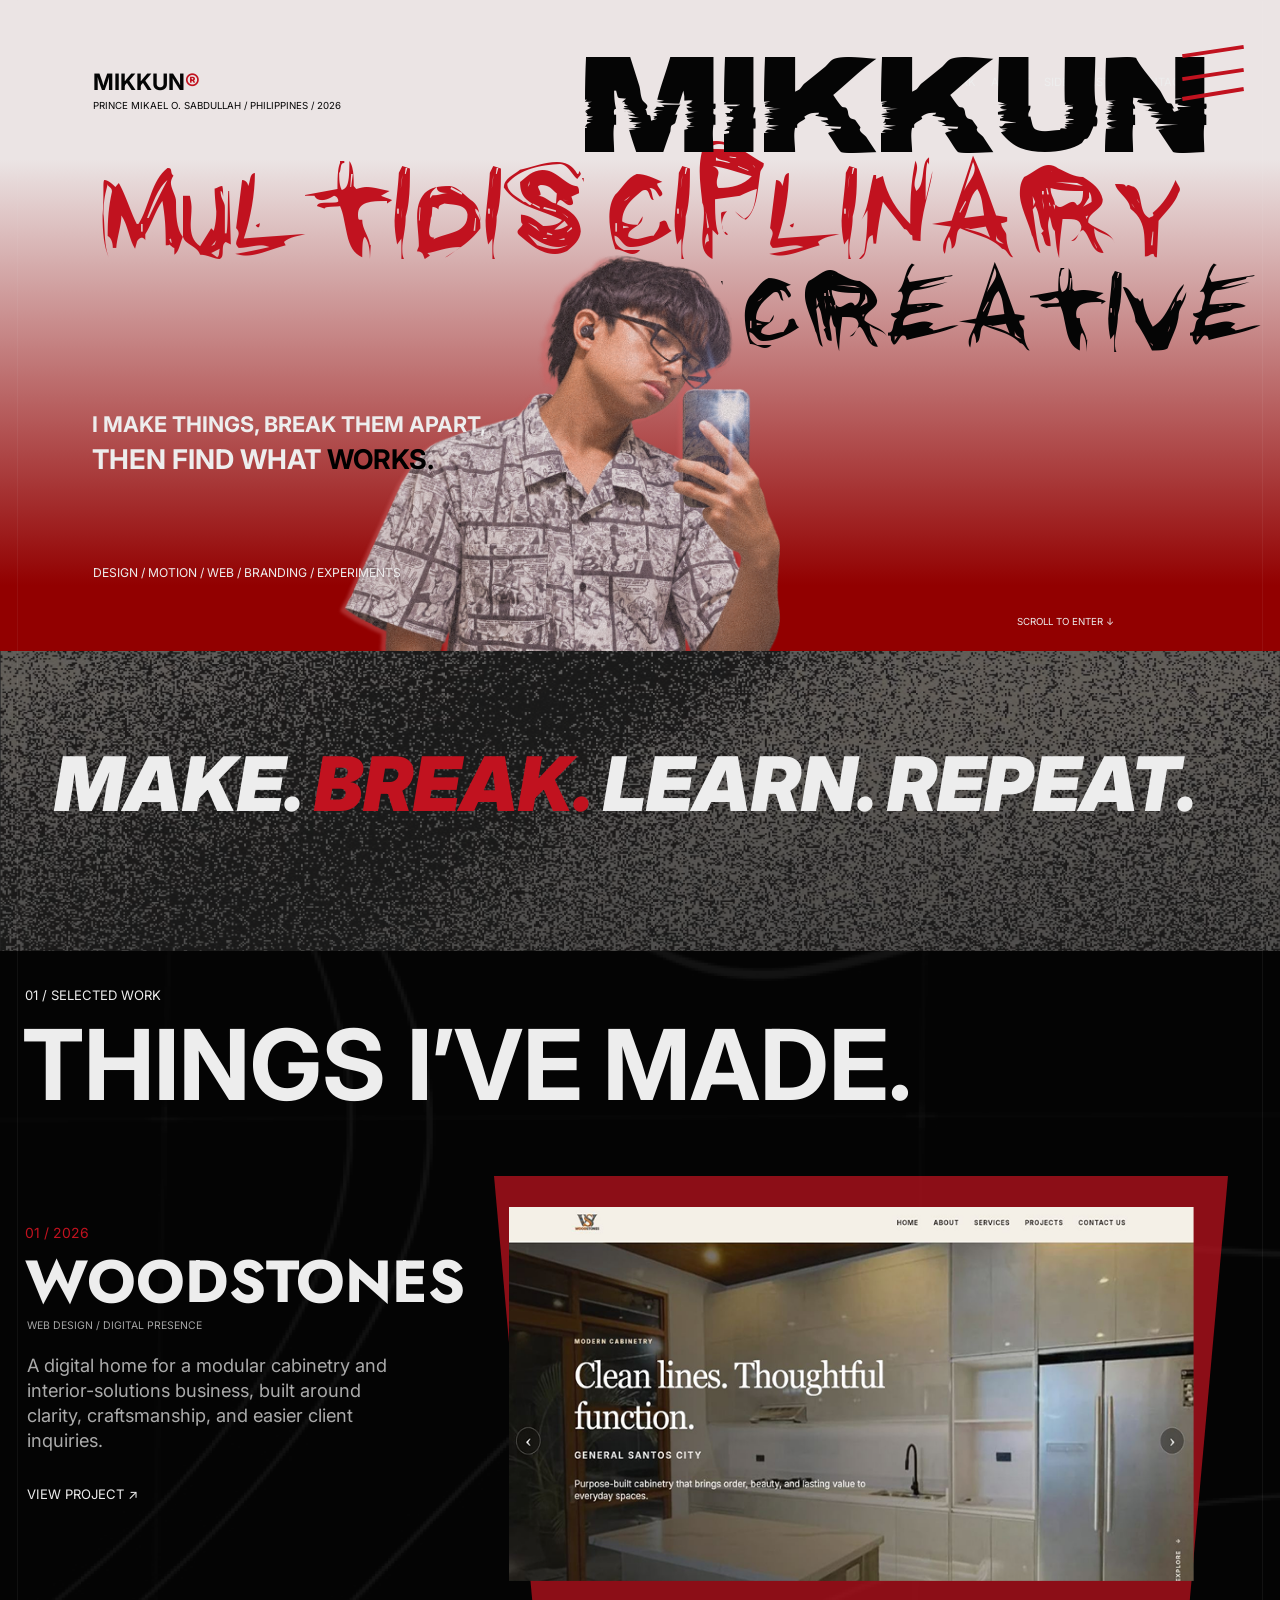
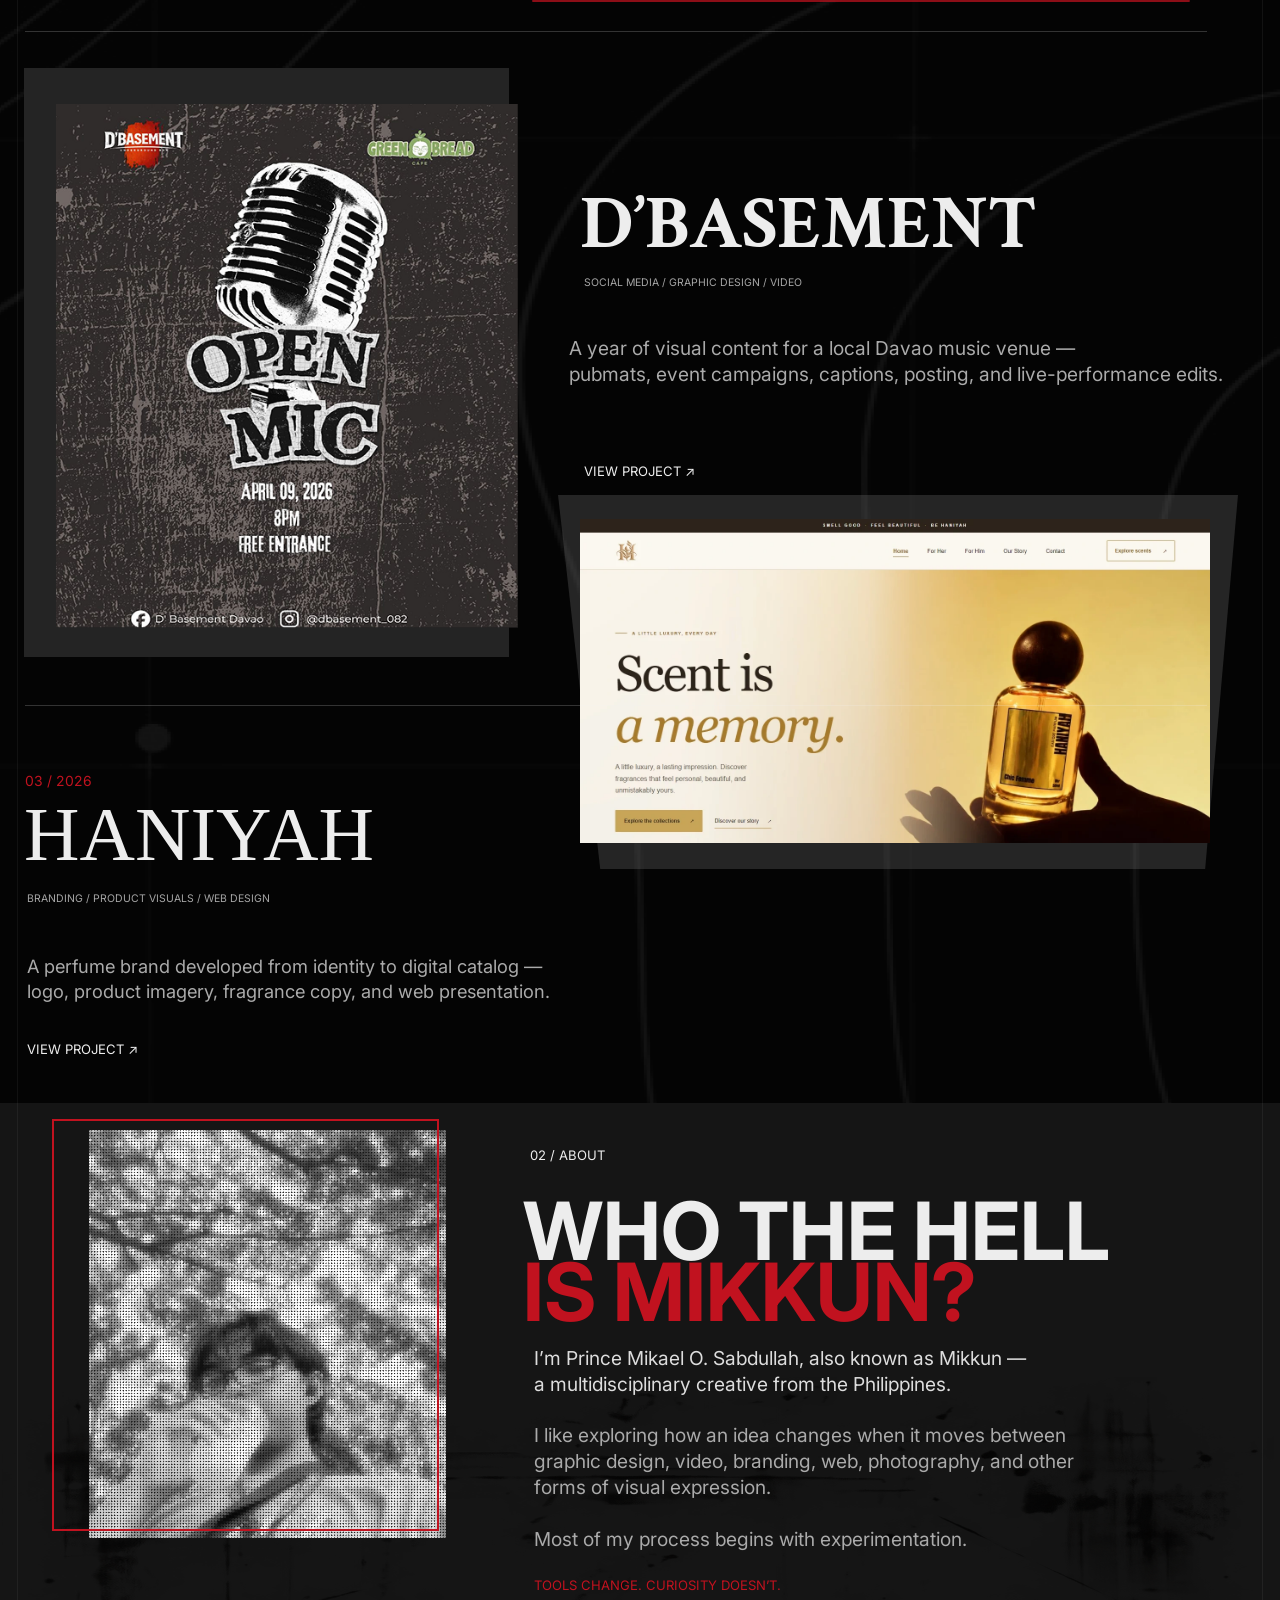
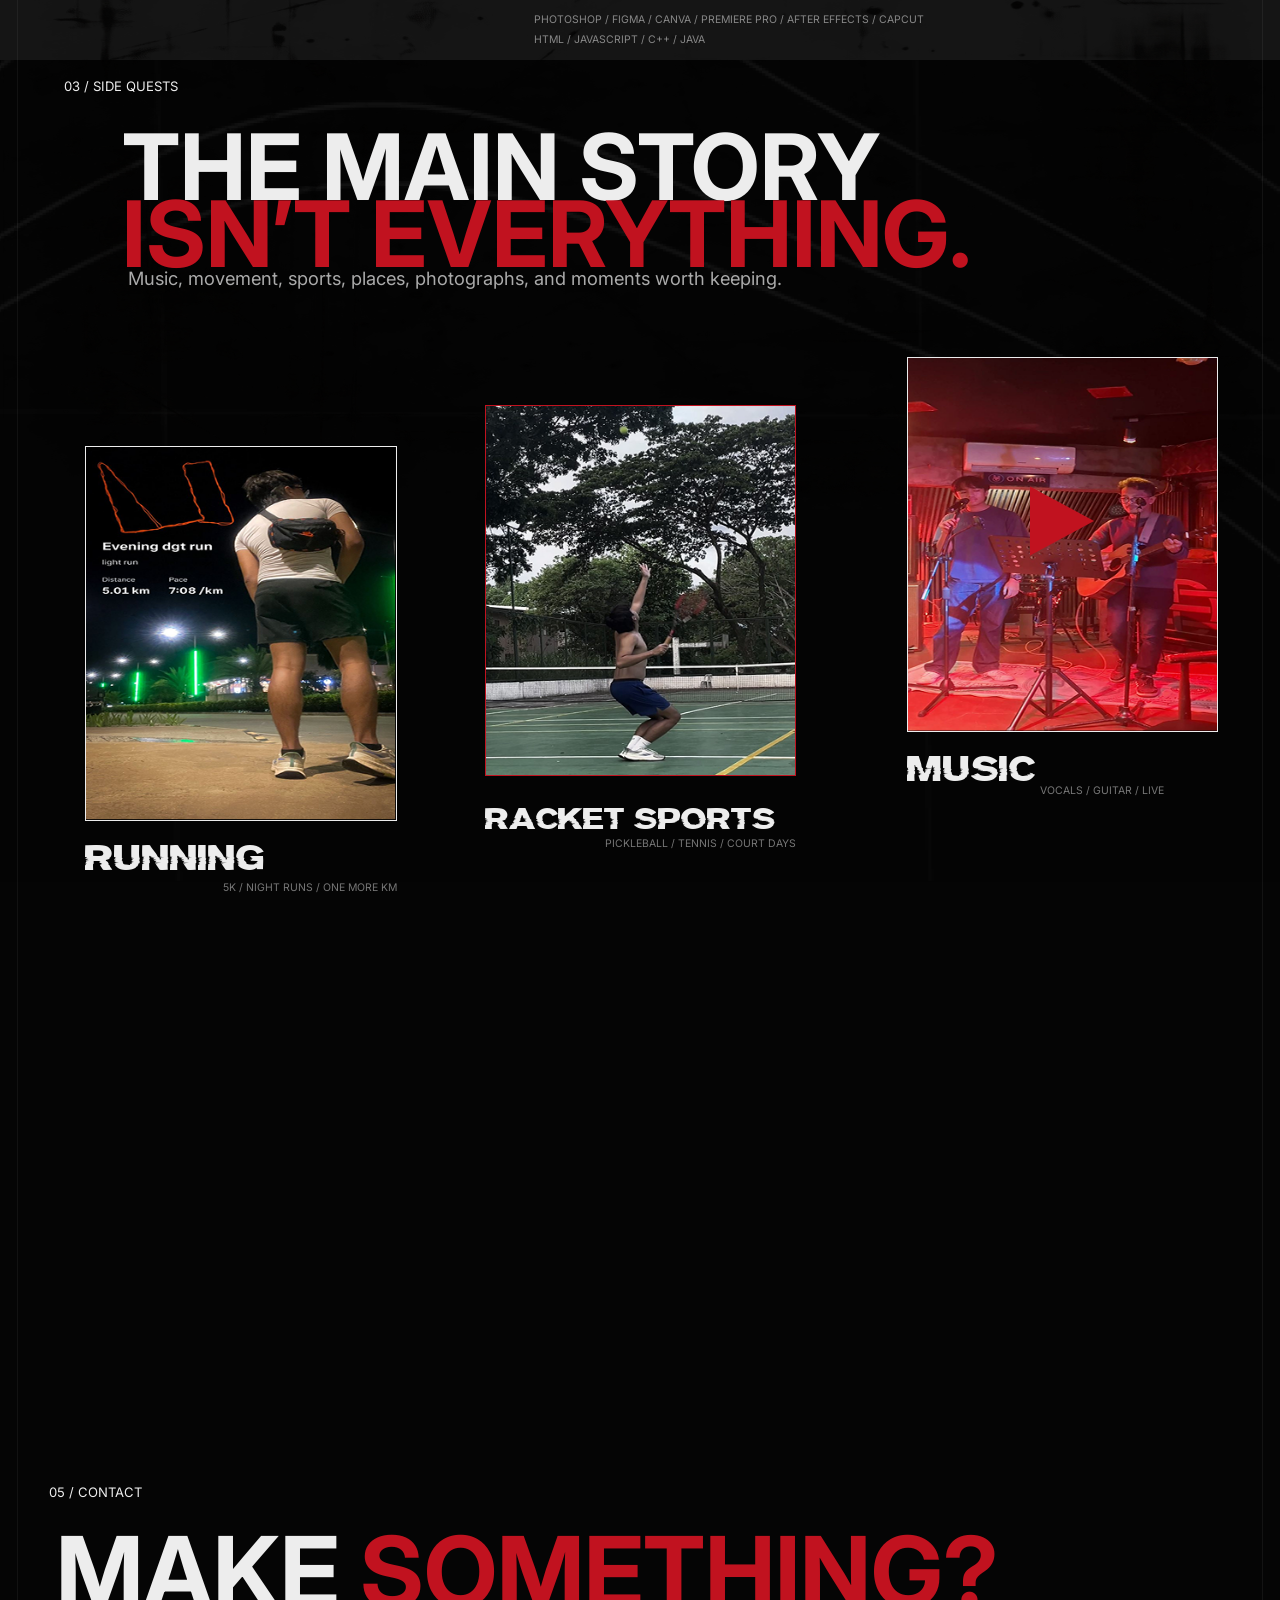
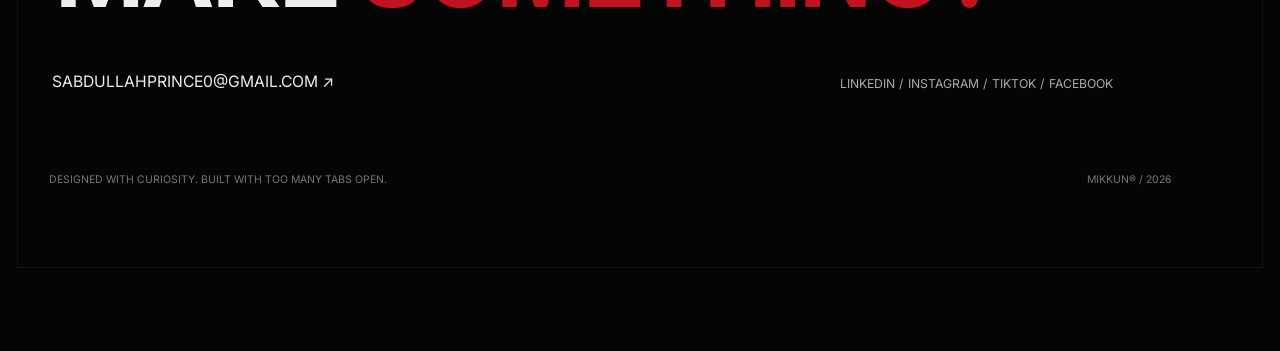
==== commit d1740dfc: "Add interactive About particle portrait with static fallbacks" ====
--- a/index.html
+++ b/index.html
@@ -13,6 +13,8 @@
   <script defer src="script.js?v=20261020-motion"></script>
   <link rel="stylesheet" href="interactions.css" />
   <script defer src="interactions.js"></script>
+  <link rel="stylesheet" href="particle-portrait.css" />
+  <script defer src="particle-portrait.js"></script>
 </head>
 <body>
   <div class="mobile-menu" id="mobile-menu" hidden>
--- a/particle-portrait.css
+++ b/particle-portrait.css
@@ -0,0 +1,19 @@
+/* The photograph remains the layout and accessibility source of truth. */
+.about-photo .particle-portrait {
+  position: absolute;
+  display: block;
+  touch-action: pan-y pinch-zoom;
+  user-select: none;
+  -webkit-user-select: none;
+}
+
+.about-photo.particles-ready img {
+  opacity: 0;
+}
+
+.about-photo .particle-portrait[hidden] { display: none; }
+
+@media (prefers-reduced-motion: reduce) {
+  .about-photo .particle-portrait { display: none; }
+  .about-photo.particles-ready img { opacity: 1; }
+}
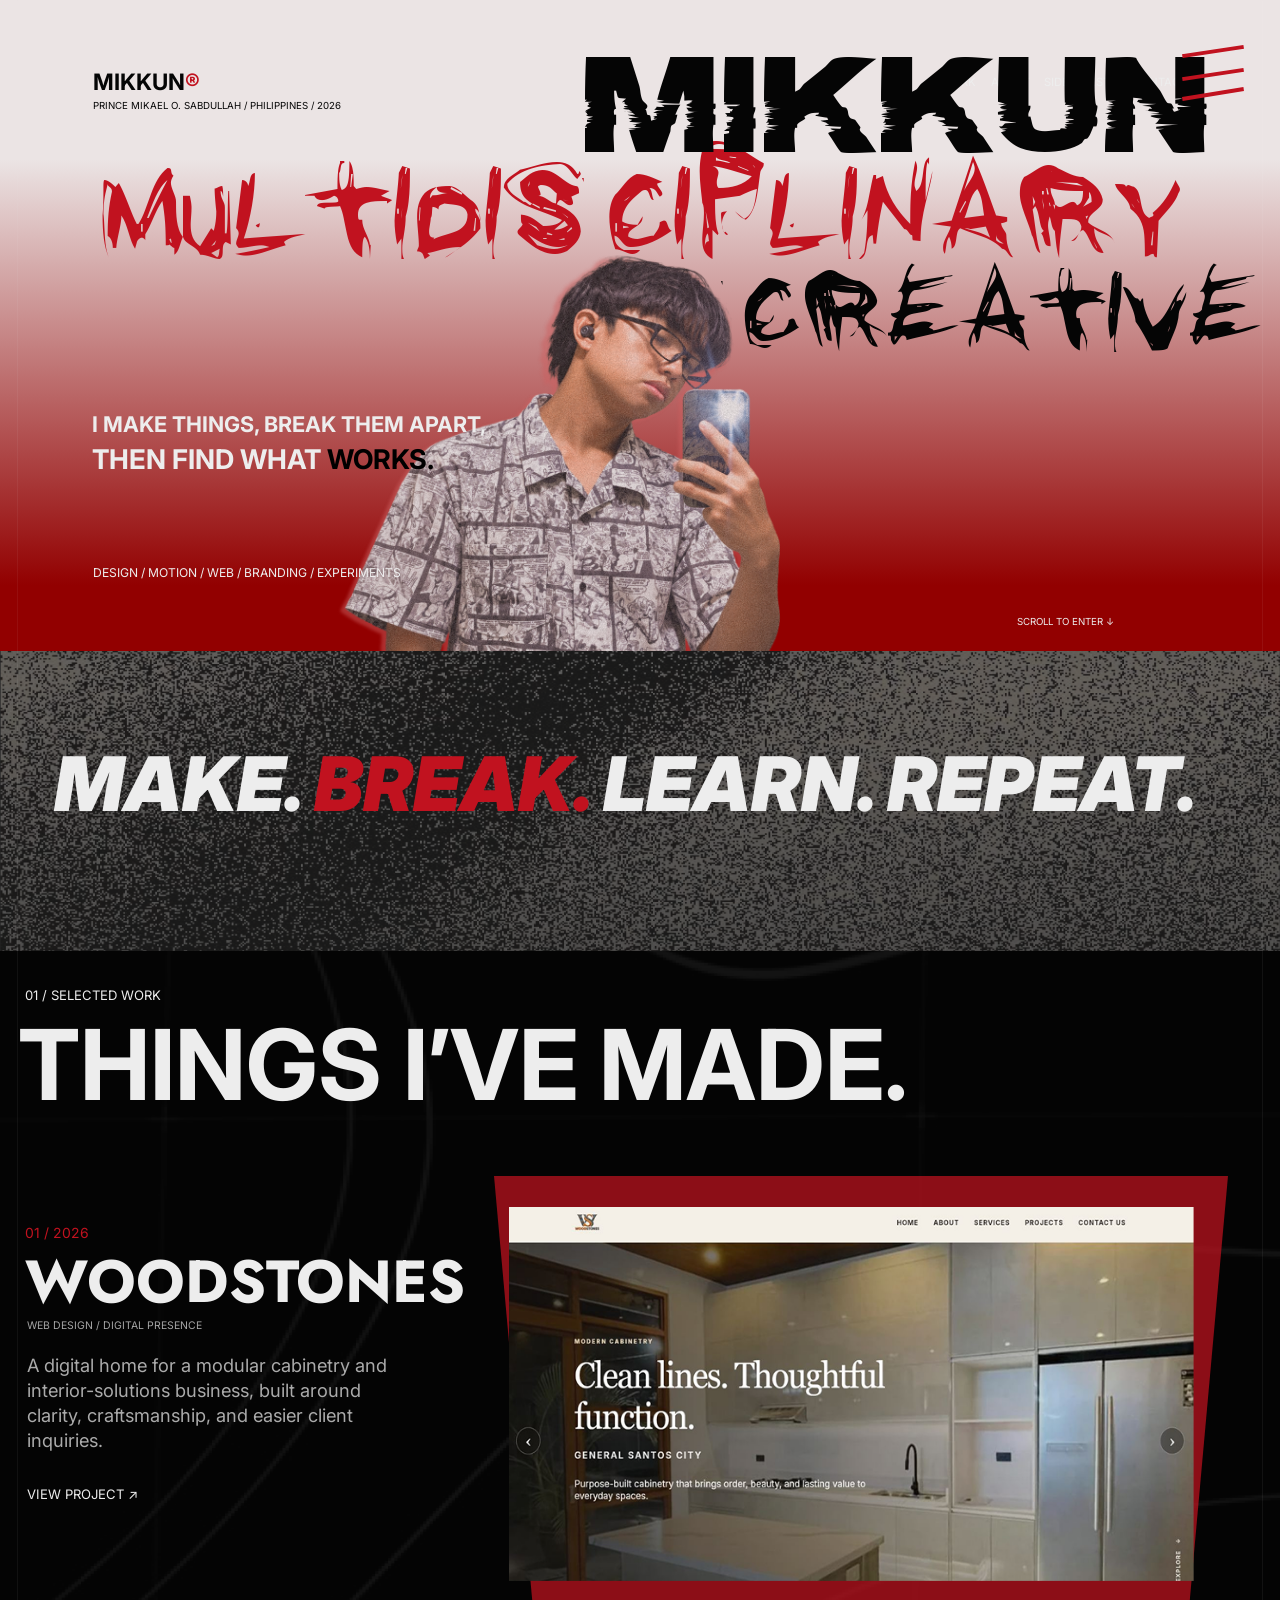
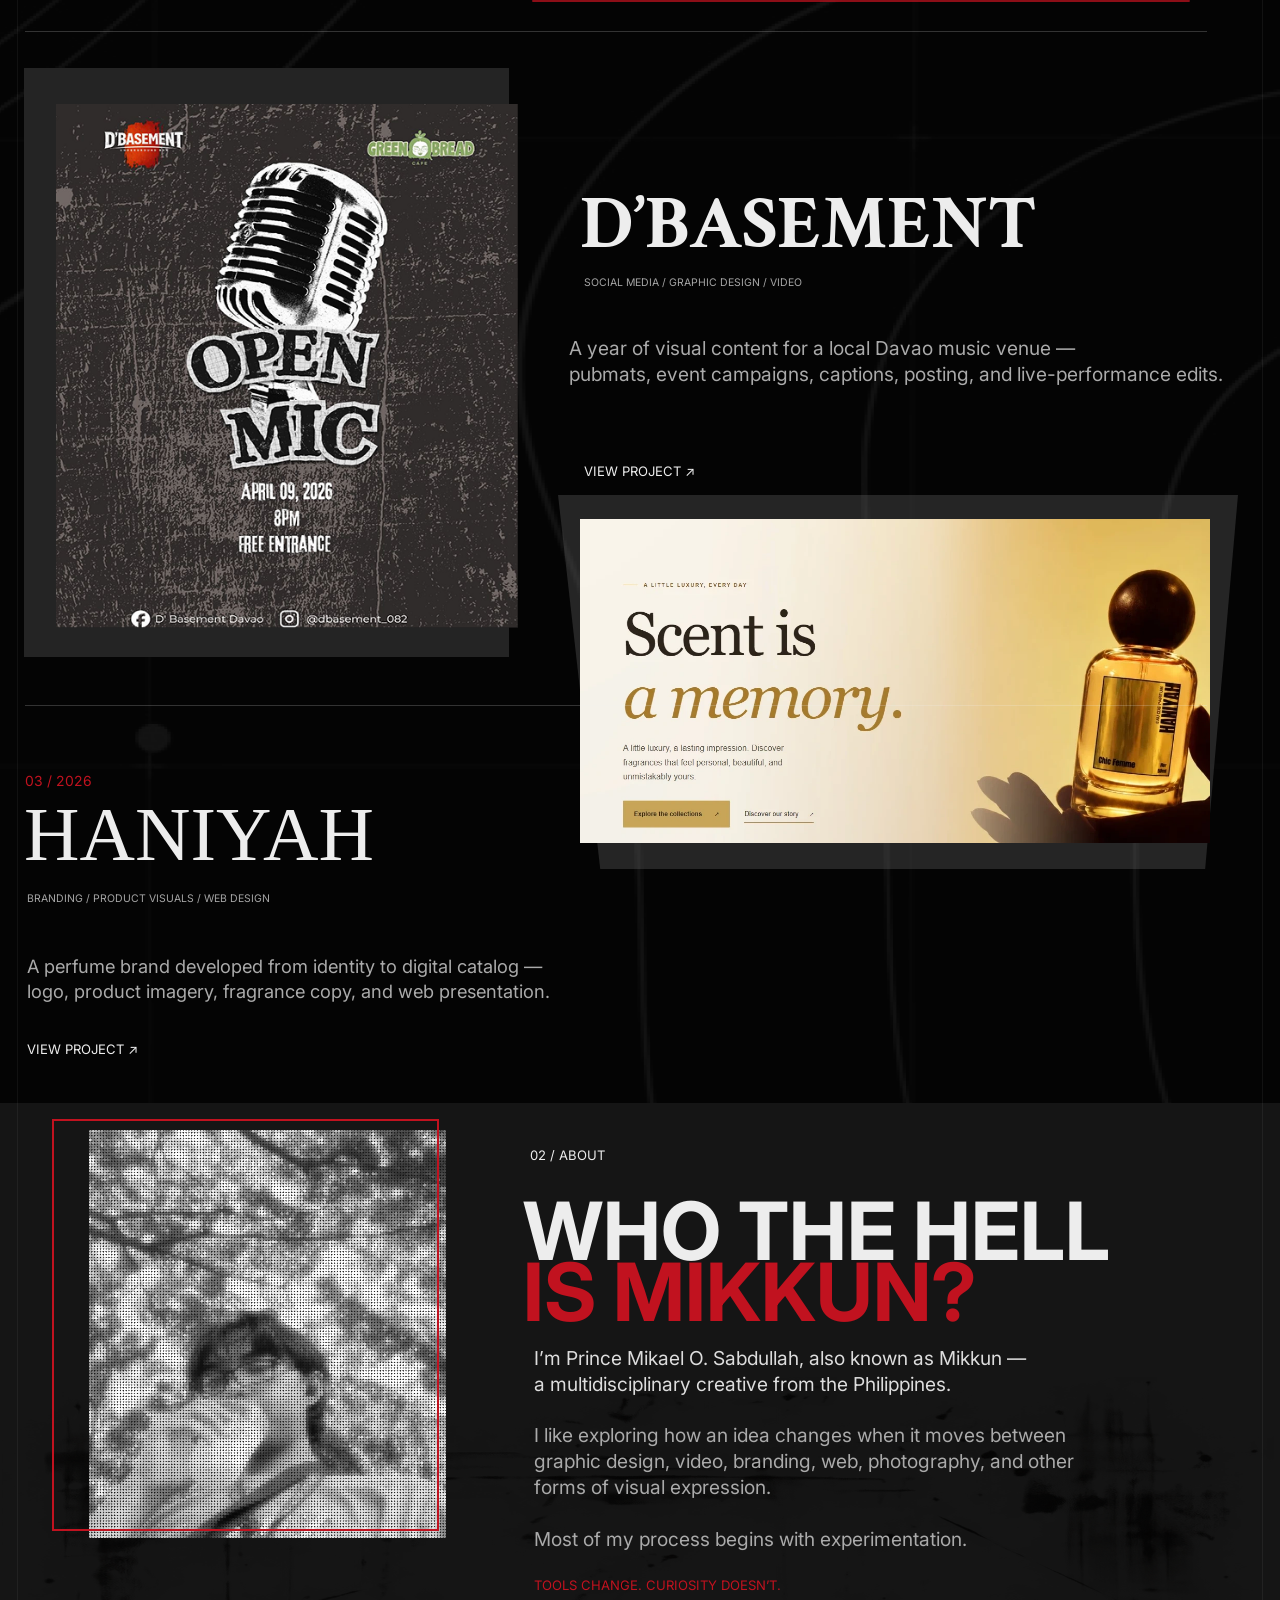
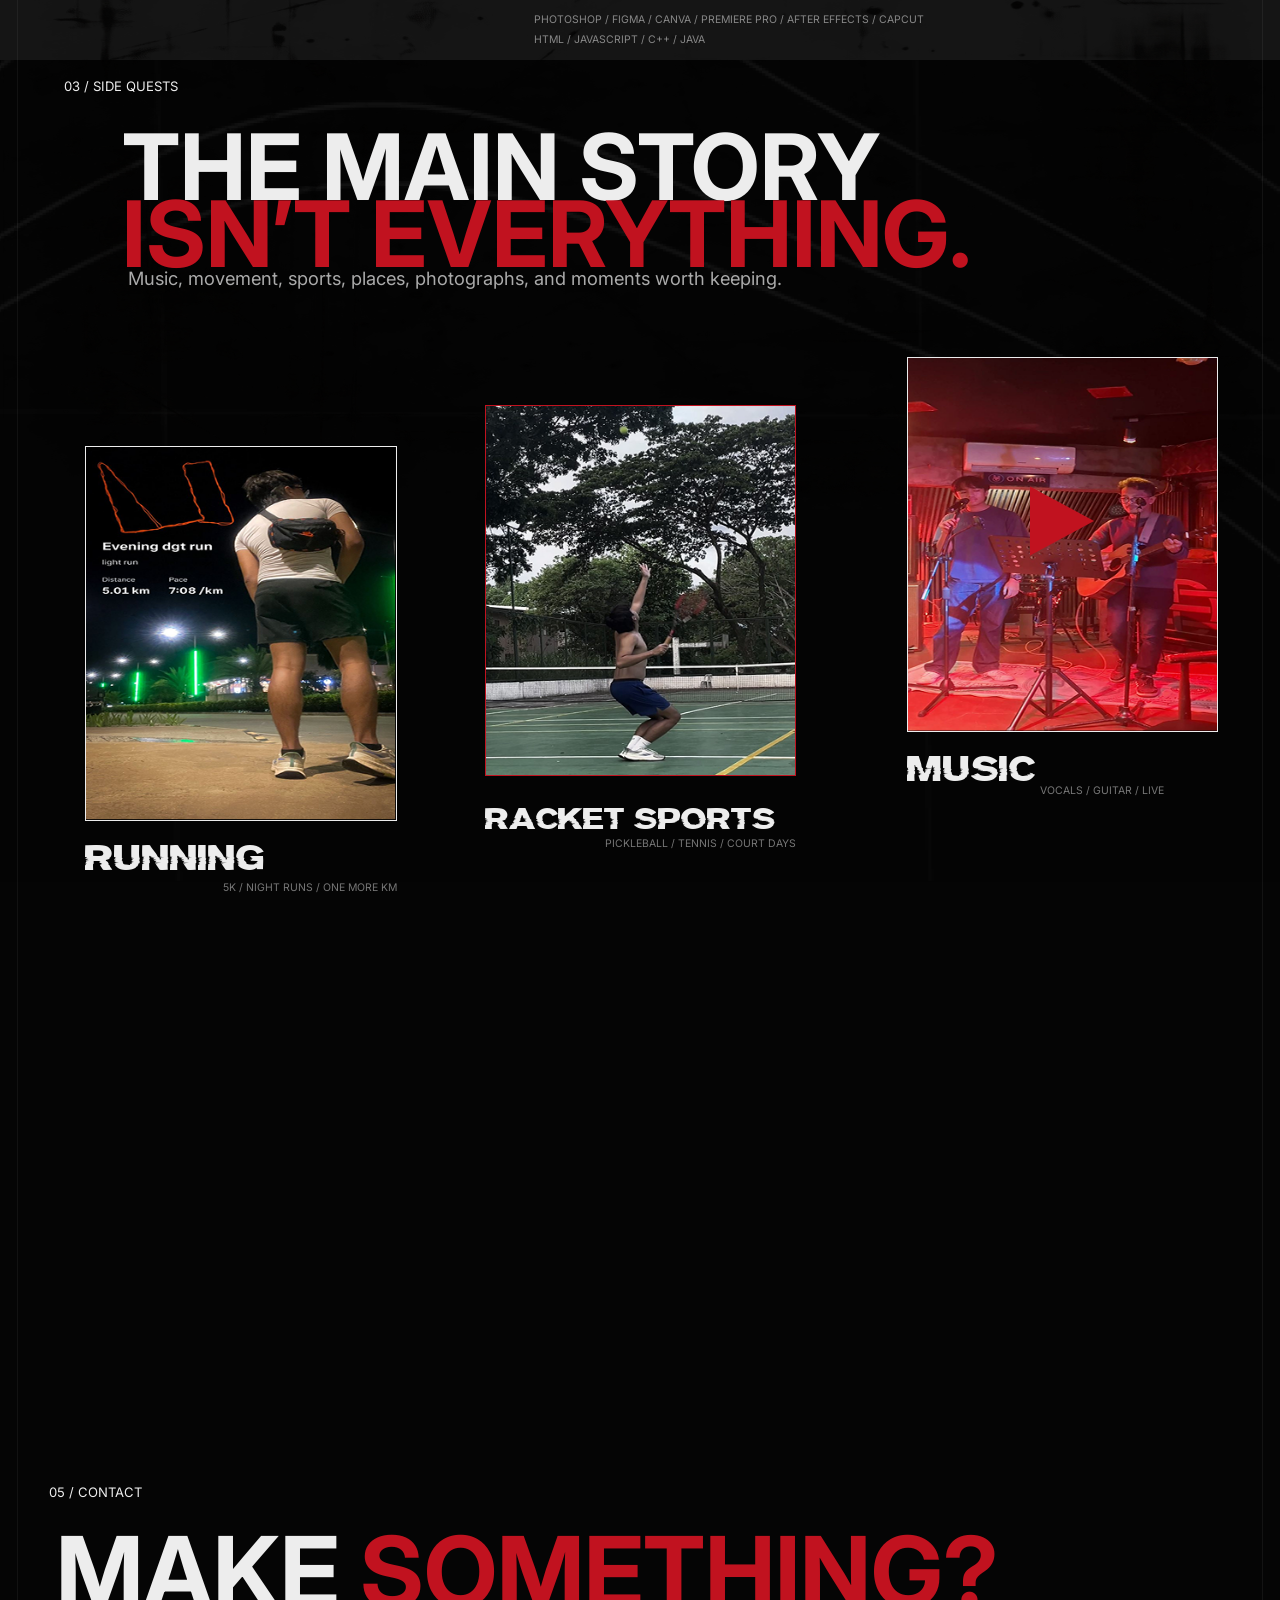
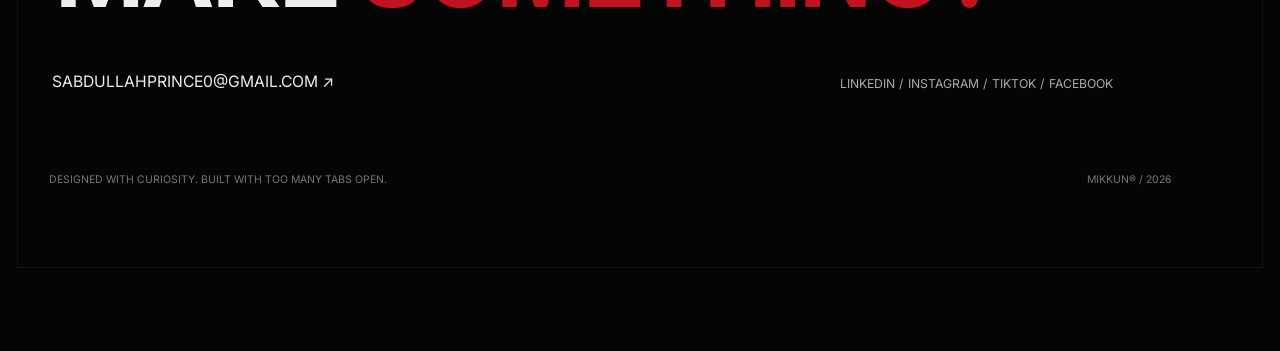
==== commit 0b131288: "Add Cloudflare Web Analytics" ====
--- a/index.html
+++ b/index.html
@@ -193,5 +193,5 @@
       </div>
     </section>
   </main>
-</body>
+<!-- Cloudflare Web Analytics --><script type='module' src='https://static.cloudflareinsights.com/beacon.min.js' data-cf-beacon='{"token": "555a0d1014954419a54360ac0a014db0"}'></script><!-- End Cloudflare Web Analytics --></body>
 </html>
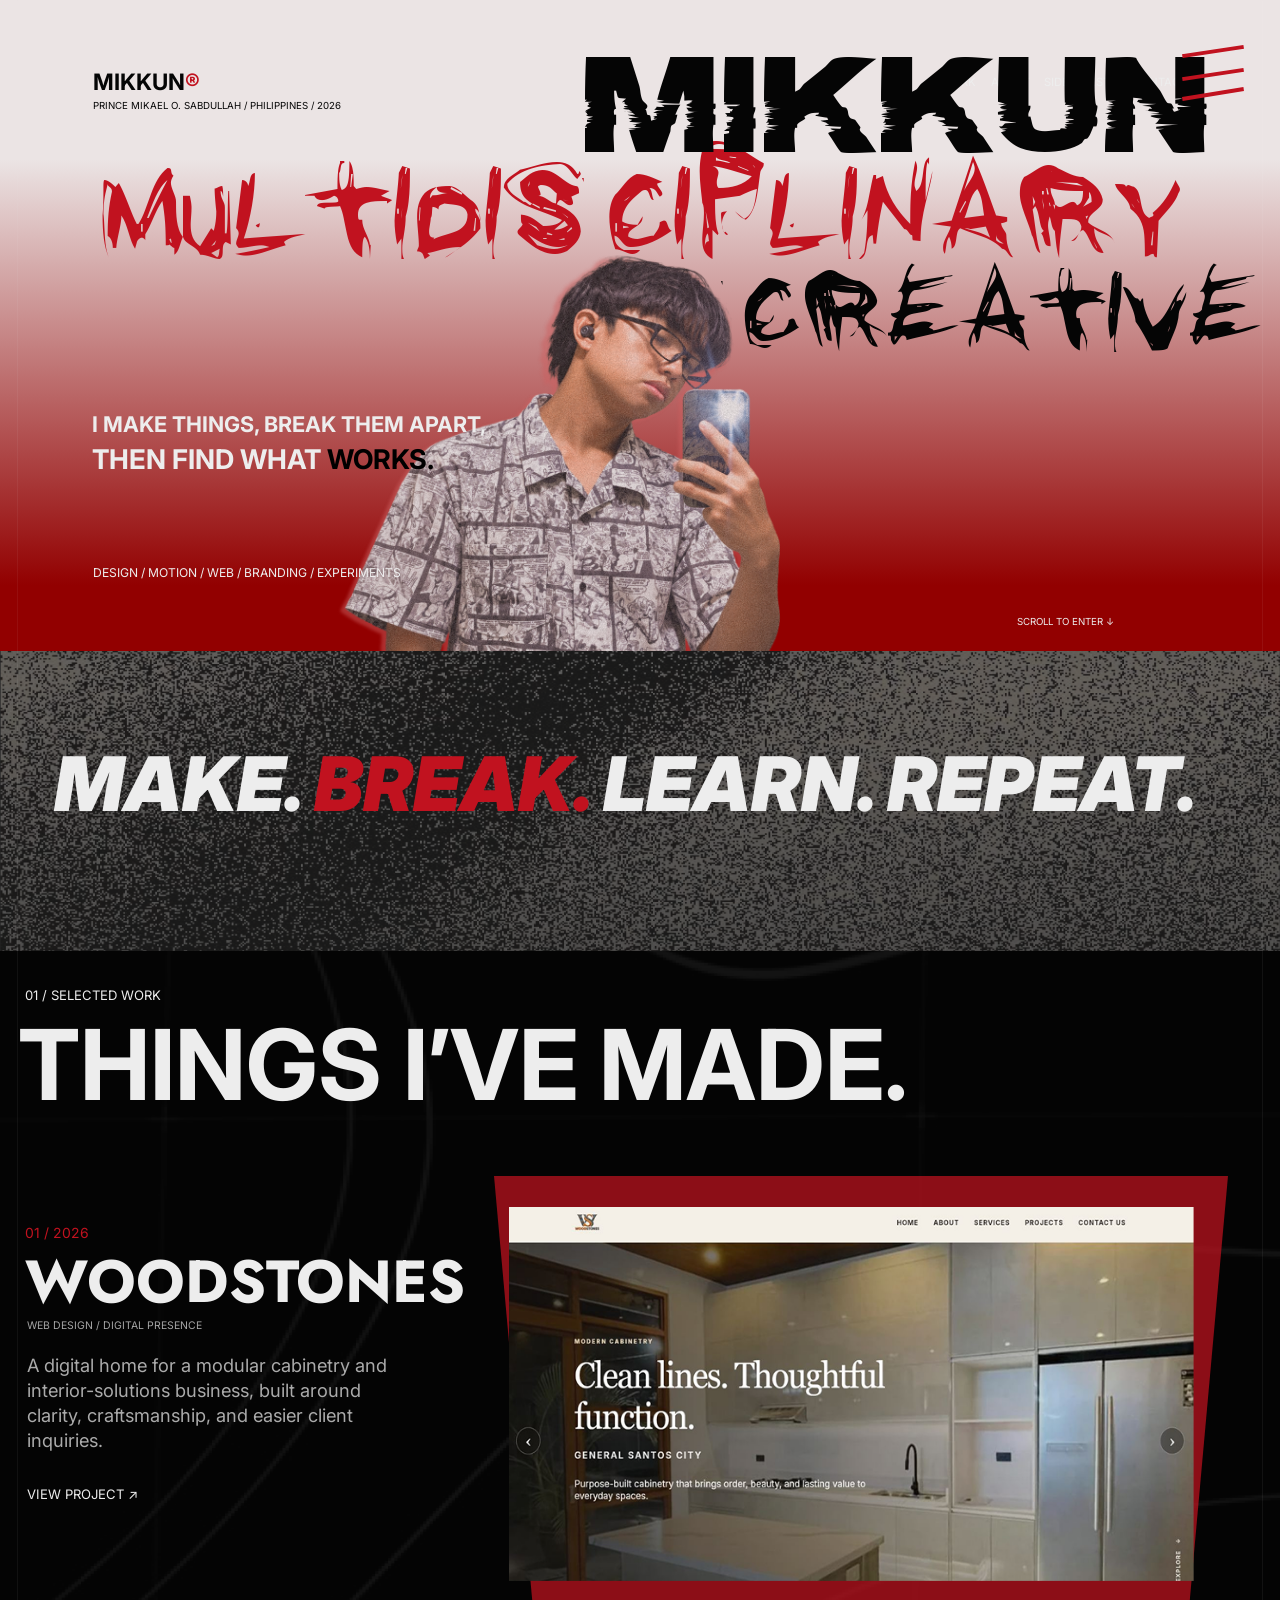
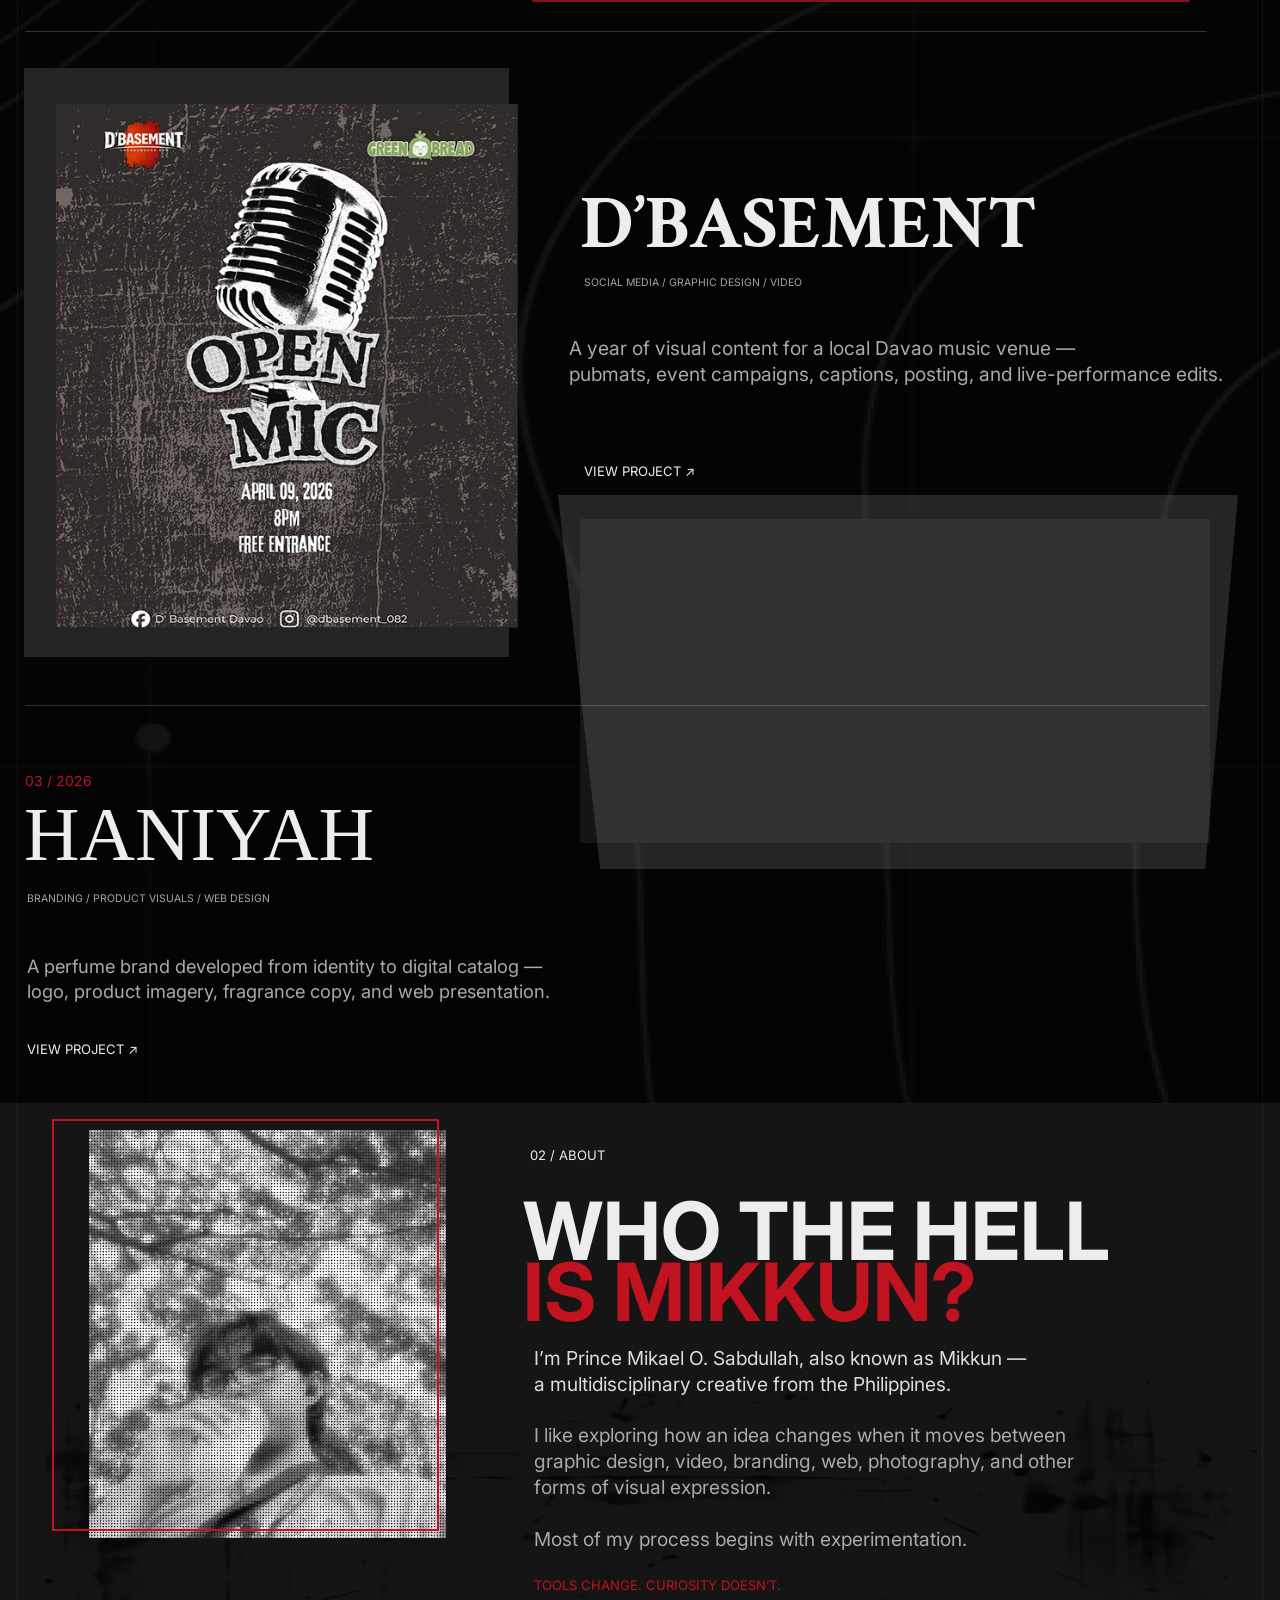
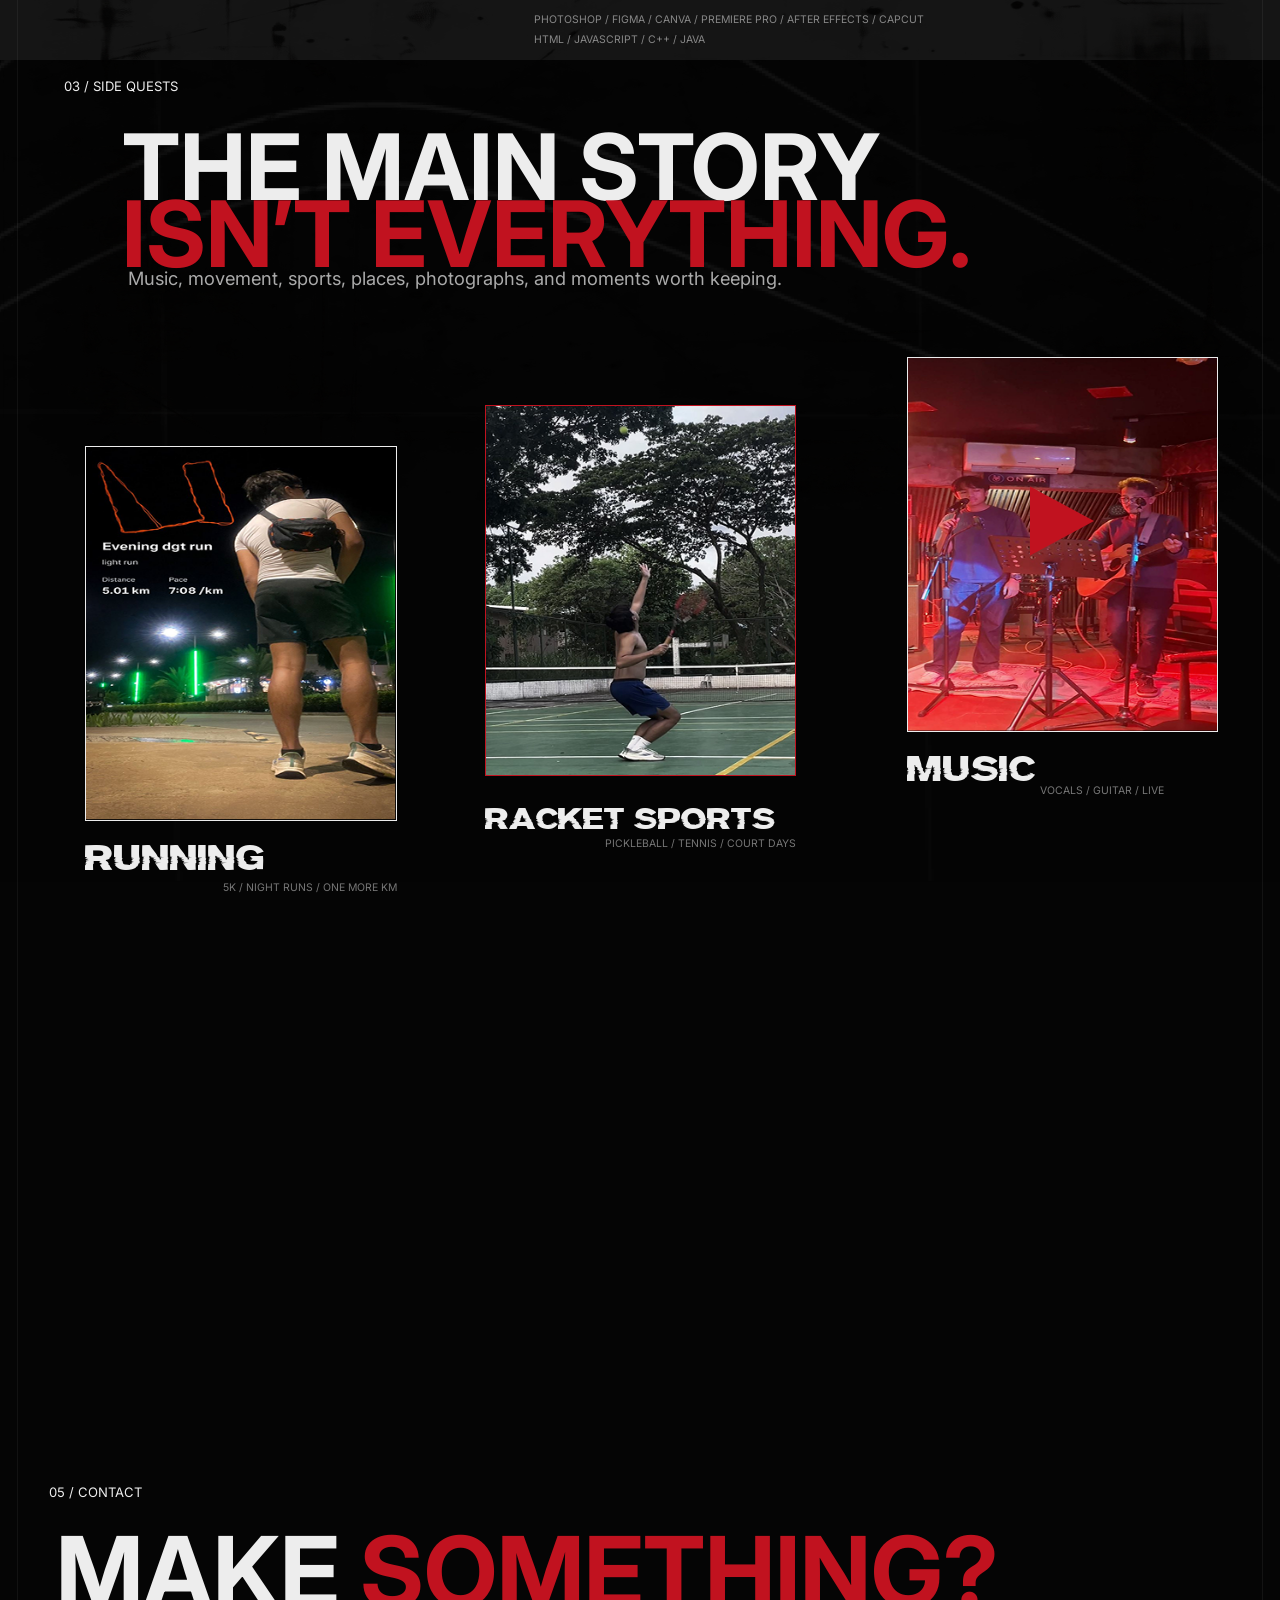
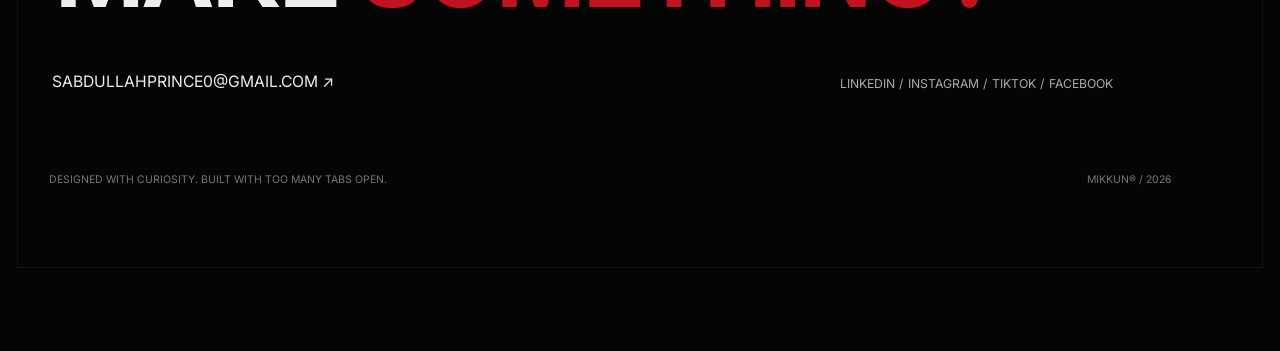
==== commit 0da7dbf4: "Complete technical SEO setup" ====
--- a/index.html
+++ b/index.html
@@ -7,14 +7,61 @@
   <link rel="icon" type="image/png" sizes="32x32" href="assets/favicon-32x32.png">
   <link rel="icon" type="image/png" sizes="16x16" href="assets/favicon-16x16.png">
   <link rel="apple-touch-icon" sizes="180x180" href="assets/apple-touch-icon.png">
-  <meta name="description" content="MIKKUN — Prince Mikael O. Sabdullah, multidisciplinary creative from the Philippines." />
-  <title>MIKKUN — Multidisciplinary Creative</title>
+  <meta name="description" content="Prince Mikael O. Sabdullah, also known as MIKKUN, is a multidisciplinary creative from the Philippines working across web design, branding, graphic design, motion, and digital experiences.">
+  <title>MIKKUN — Multidisciplinary Creative | Prince Mikael O. Sabdullah</title>
   <link rel="stylesheet" href="styles.css?v=20261020-motion" />
   <script defer src="script.js?v=20261020-motion"></script>
   <link rel="stylesheet" href="interactions.css" />
   <script defer src="interactions.js"></script>
   <link rel="stylesheet" href="particle-portrait.css" />
   <script defer src="particle-portrait.js"></script>
+
+  <link rel="canonical" href="https://mikkun.site/">
+  <meta name="robots" content="index, follow, max-image-preview:large">
+  <meta property="og:type" content="website">
+  <meta property="og:site_name" content="MIKKUN">
+  <meta property="og:title" content="MIKKUN — Multidisciplinary Creative | Prince Mikael O. Sabdullah">
+  <meta property="og:description" content="Prince Mikael O. Sabdullah, also known as MIKKUN, is a multidisciplinary creative from the Philippines working across web design, branding, graphic design, motion, and digital experiences.">
+  <meta property="og:url" content="https://mikkun.site/">
+  <meta property="og:image" content="https://mikkun.site/assets/og/mikkun-social.png">
+  <meta property="og:image:width" content="1200">
+  <meta property="og:image:height" content="630">
+  <meta property="og:image:alt" content="MIKKUN portfolio hero featuring Prince Mikael O. Sabdullah and multidisciplinary creative branding.">
+  <meta name="twitter:card" content="summary_large_image">
+  <meta name="twitter:title" content="MIKKUN — Multidisciplinary Creative | Prince Mikael O. Sabdullah">
+  <meta name="twitter:description" content="Prince Mikael O. Sabdullah, also known as MIKKUN, is a multidisciplinary creative from the Philippines working across web design, branding, graphic design, motion, and digital experiences.">
+  <meta name="twitter:image" content="https://mikkun.site/assets/og/mikkun-social.png">
+  <script type="application/ld+json">
+{
+  "@context": "https://schema.org",
+  "@graph": [
+    {
+      "@type": "WebSite",
+      "@id": "https://mikkun.site/#website",
+      "url": "https://mikkun.site/",
+      "name": "MIKKUN",
+      "alternateName": "Prince Mikael O. Sabdullah",
+      "publisher": {
+        "@id": "https://mikkun.site/#person"
+      }
+    },
+    {
+      "@type": "Person",
+      "@id": "https://mikkun.site/#person",
+      "name": "Prince Mikael O. Sabdullah",
+      "alternateName": "MIKKUN",
+      "url": "https://mikkun.site/",
+      "jobTitle": "Multidisciplinary Creative",
+      "sameAs": [
+        "https://www.facebook.com/profile.php?id=61590399347595",
+        "https://www.linkedin.com/in/prince-mikael-39b5b5416/",
+        "https://www.instagram.com/mikkuun1/",
+        "https://www.tiktok.com/@mikkuuuunn"
+      ]
+    }
+  ]
+}
+  </script>
 </head>
 <body>
   <div class="mobile-menu" id="mobile-menu" hidden>
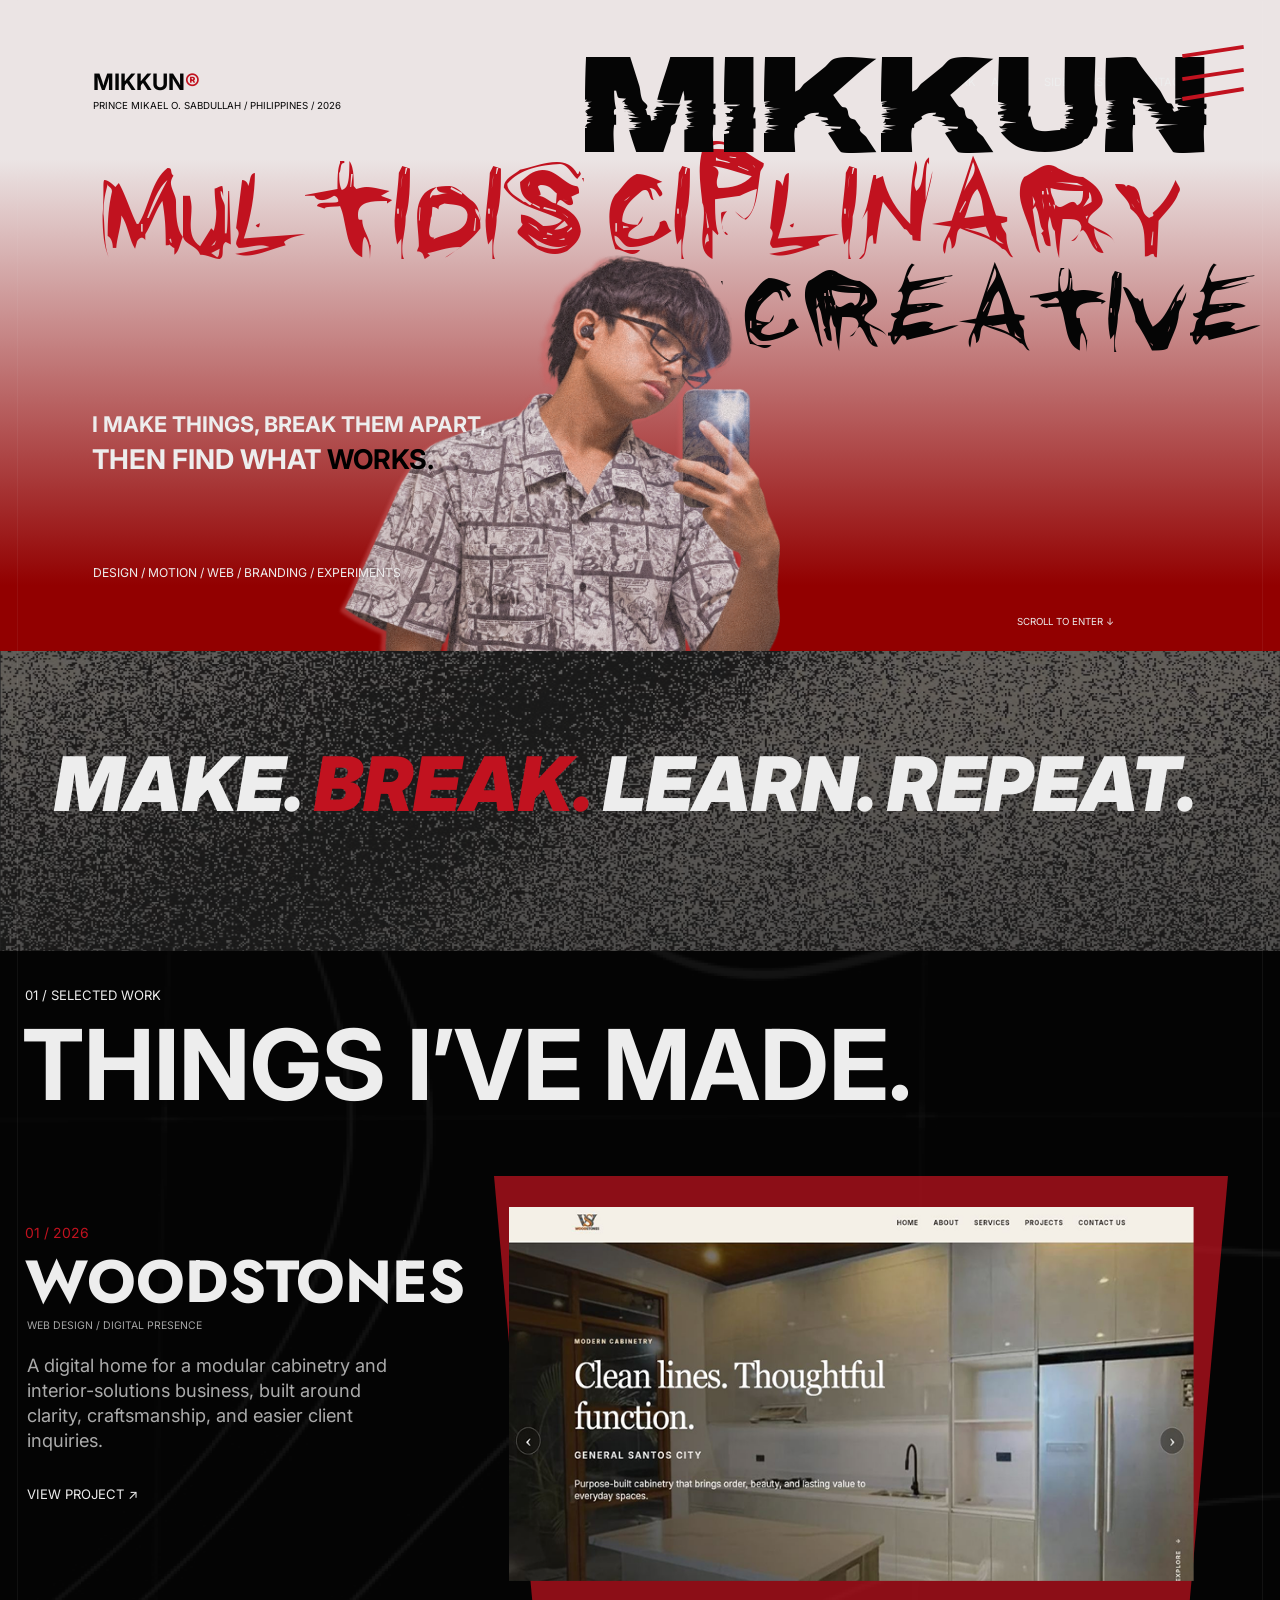
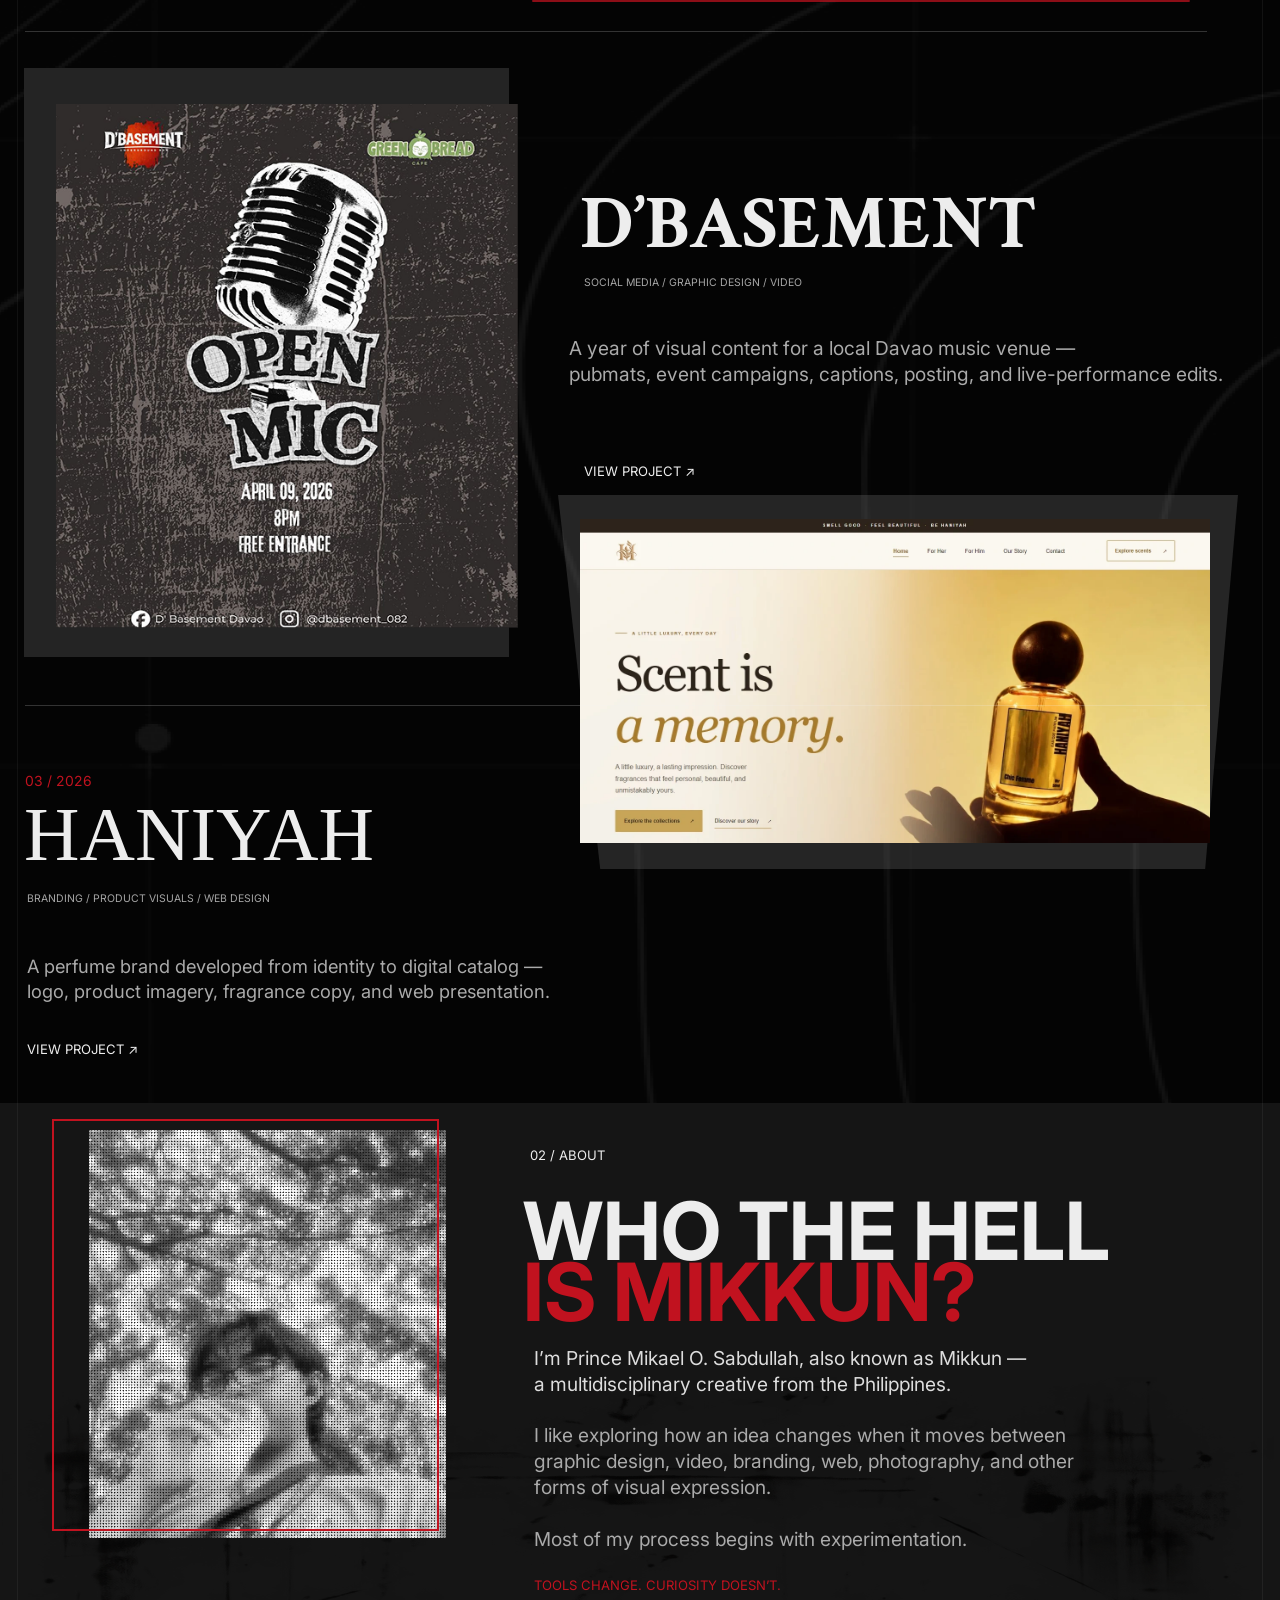
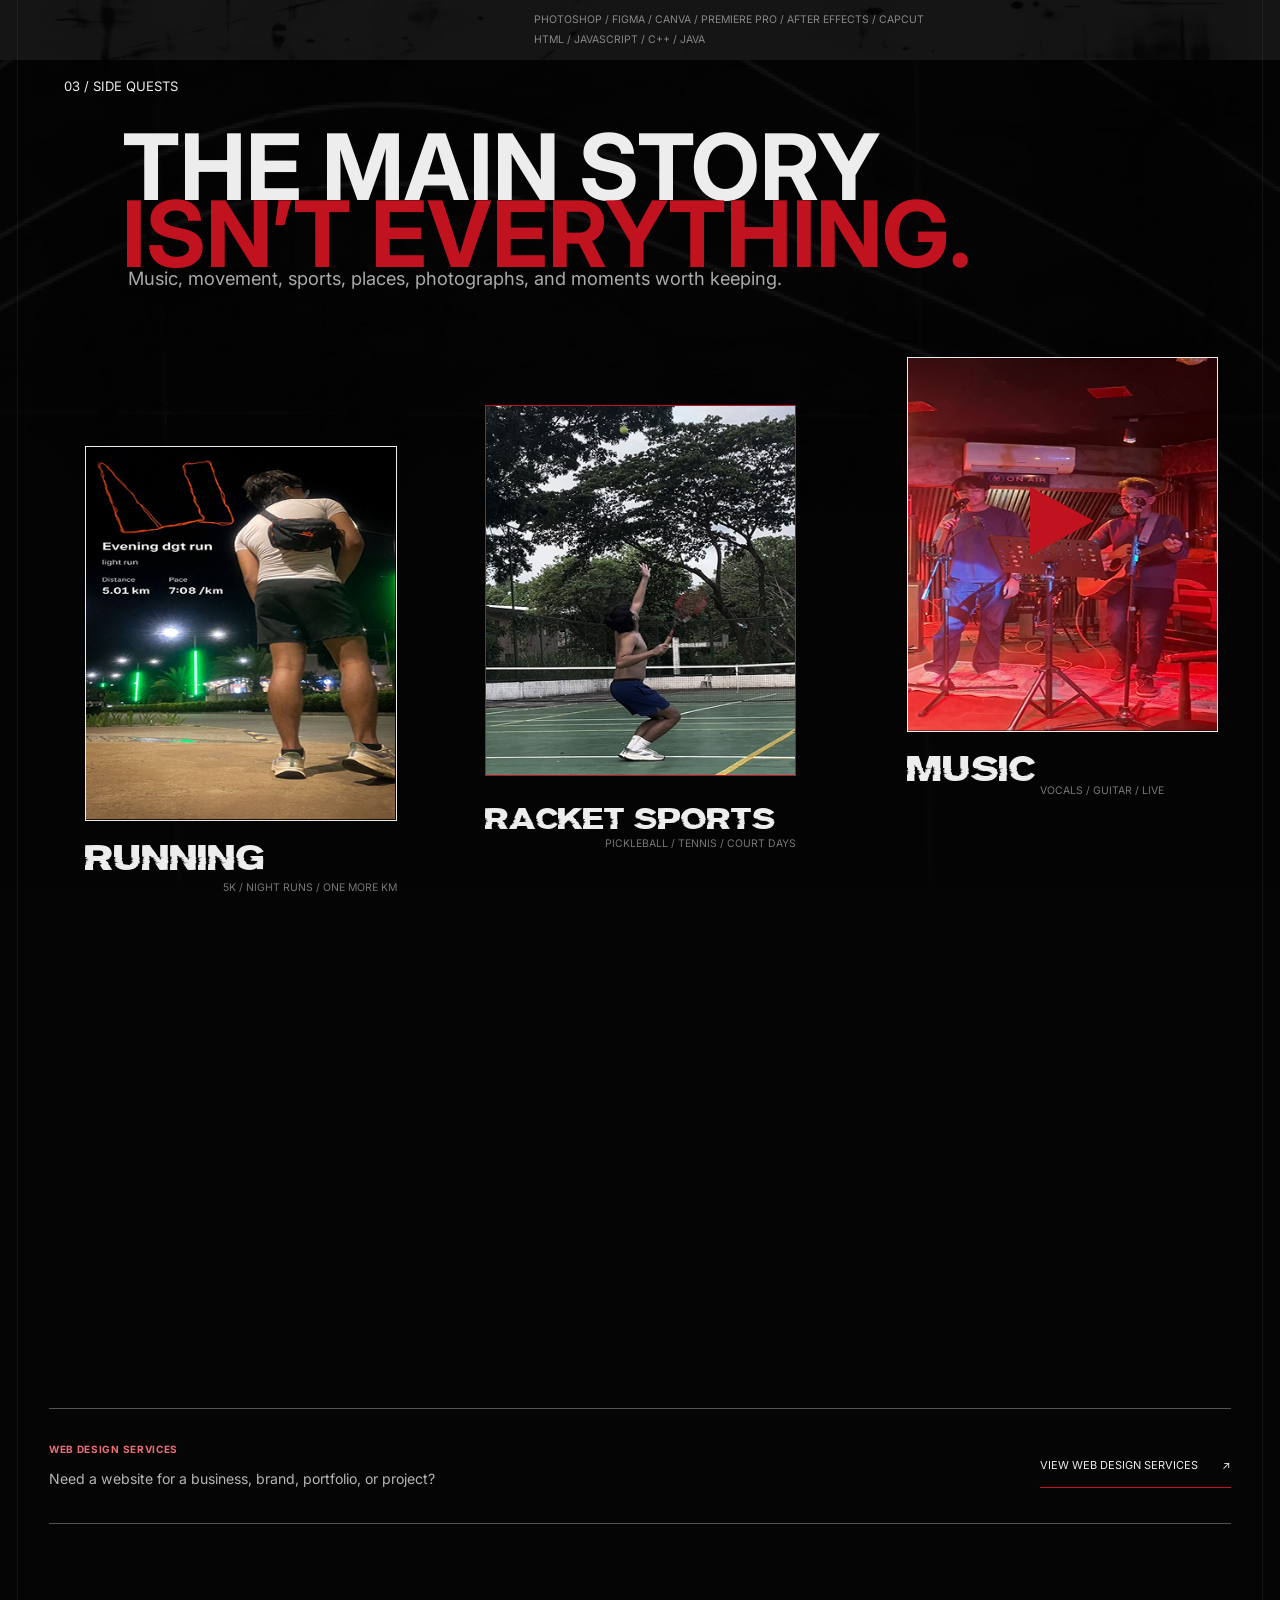
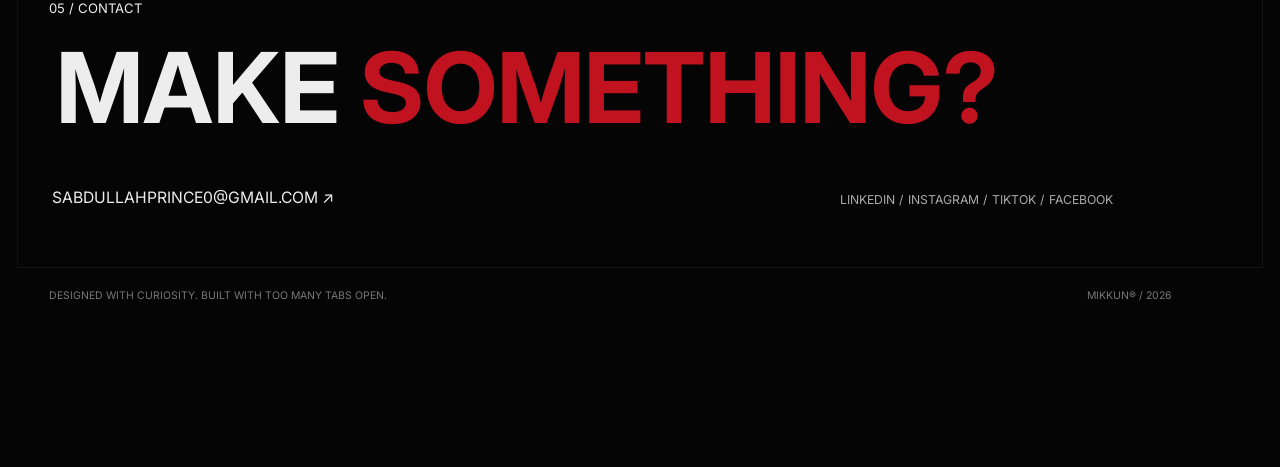
==== commit 917bf816: "Add web design services page" ====
--- a/index.html
+++ b/index.html
@@ -62,6 +62,7 @@
   ]
 }
   </script>
+  <link rel="stylesheet" href="web-design-services.css">
 </head>
 <body>
   <div class="mobile-menu" id="mobile-menu" hidden>
@@ -214,6 +215,11 @@
       </div>
     </section>
 
+    <aside class="web-service-callout" aria-label="Web design services">
+      <div><p class="web-service-callout-label">WEB DESIGN SERVICES</p><p class="web-service-callout-copy">Need a website for a business, brand, portfolio, or project?</p></div>
+      <a href="web-design-philippines.html">VIEW WEB DESIGN SERVICES <span aria-hidden="true">↗</span></a>
+    </aside>
+
     <section class="contact section-dark" id="contact">
       <div class="section-inner">
         <p class="eyebrow contact-label desktop-only">05 / CONTACT</p>
--- a/web-design-services.css
+++ b/web-design-services.css
@@ -0,0 +1,250 @@
+/* MIKKUN service page. Shared colors and font faces come from styles.css. */
+.web-services{--service-paper:#ede9e1;--service-muted:#b6b6b6;background:var(--black);overflow-x:clip}
+.web-services main::before,.web-services main::after{content:none}
+.web-services :is(h1,h2,h3,p,figure){margin:0}
+.web-services :is(a,button,summary):focus-visible,.web-service-callout a:focus-visible{outline:2px solid currentColor;outline-offset:6px}
+.web-services :is(section,[id]){scroll-margin-top:24px}
+.web-services main:focus{outline:none}
+.service-skip{position:fixed;z-index:100;top:8px;left:20px;padding:14px 20px;background:var(--red);color:white;transform:translateY(-150%)}
+.service-skip:focus{transform:none}
+.service-header{position:relative;margin:0 4.2%;padding:24px 0;display:flex;align-items:center;justify-content:space-between;gap:24px;border-bottom:1px solid #3a3a3a}
+.service-brand{font-size:26px;font-weight:700;letter-spacing:-.06em;min-height:44px;display:inline-flex;align-items:center}
+.service-brand span,.service-footer>a:first-child span{color:var(--red)}
+.service-nav{display:flex;align-items:center;gap:28px;font-size:12px}
+.service-nav a{display:inline-flex;align-items:center;min-height:44px;transition:color .2s}
+.service-nav a:hover{color:#f15b65}
+.service-header .case-menu-toggle{display:none;color:inherit;font:inherit}
+.service-menu[hidden]{display:none}
+.service-menu{position:absolute;z-index:40;inset:92px 20px auto;padding:12px 24px;background:var(--charcoal);border:1px solid #555}
+.service-menu a{display:flex;align-items:center;min-height:56px;font-size:22px;border-bottom:1px solid #444}
+.service-menu a:last-child{border:0}
+.service-hero,.service-section{padding:clamp(64px,7.3cqw,108px) 4.2%}
+.service-hero{padding-top:34px;padding-bottom:88px}
+.service-eyebrow{font-size:11px;line-height:1.6;letter-spacing:.08em;font-weight:400}
+.service-hero-topline{display:flex;justify-content:space-between;gap:20px}
+.service-edition{color:#aaa;font-size:10px;line-height:1.6;letter-spacing:.05em}
+.service-hero-type{position:relative;margin:54px 0 58px}
+.web-services h1{font-family:var(--font-display);font-size:8.45cqw;line-height:1.05;font-weight:700;letter-spacing:-.045em}
+.web-services h1>span{display:block}
+.web-services h1 .service-hand{width:max-content;margin:18px 0 8px 18%;font-family:var(--font-grunge);font-size:.45em;line-height:1.3;font-weight:400;letter-spacing:-.035em;transform:rotate(-4deg)}
+.service-title-red{color:var(--red)}
+.service-scratches{position:absolute;right:3%;top:26%;width:9%;height:26%;display:grid;align-content:center;gap:8px;transform:rotate(-9deg)}
+.service-scratches i{display:block;height:14px;background:url('assets/design/logo-scratch.svg') center/100% 100% no-repeat}
+.service-hero-bottom{display:grid;grid-template-columns:minmax(0,1fr) minmax(0,1.15fr);gap:12%}
+.service-hero-note{display:flex;flex-direction:column;align-items:flex-start;justify-content:flex-end;gap:8px;font-size:clamp(18px,2.5cqw,36px);font-weight:700;letter-spacing:-.04em;line-height:1.2}
+.service-hero-note em{font-family:var(--font-grunge);font-size:1.65em;font-weight:400;font-style:normal;color:#f15b65}
+.service-note-line{height:2px;width:64px;background:var(--red);margin-top:24px}
+.service-intro>p,.service-project-copy>p:not(.service-project-label),.service-section-intro,.service-fit-content p,.service-approach-grid p,.service-location-copy p,.service-contact-copy p{font-size:clamp(14px,1.15cqw,17px);line-height:1.8;color:var(--service-muted)}
+.service-intro>p+p{margin-top:18px}
+.service-intro .service-descriptor{font-size:11px;letter-spacing:.04em;color:#d6d6d6;margin-top:26px}
+.service-actions{display:flex;flex-wrap:wrap;gap:12px 28px;margin-top:28px}
+.service-link{display:inline-flex;align-items:center;justify-content:space-between;gap:24px;min-height:46px;padding:10px 0;border-bottom:1px solid #666;font-size:11px;font-weight:700;letter-spacing:.025em;transition:border-color .2s}
+.service-link span{font-size:17px;transition:transform .2s}
+.service-link:hover{border-color:var(--red)}
+.service-link:hover span{transform:translate(2px,-2px)}
+.service-link-primary{background:var(--red);padding:12px 18px;border-color:var(--red);color:#fff}
+.service-link-primary:hover{background:#a90f1b;border-color:#a90f1b}
+.web-services h2{font-family:var(--font-display);font-weight:700;font-size:6.9cqw;letter-spacing:-.045em;line-height:1.08;margin-top:26px}
+.service-paper{background:var(--service-paper);color:var(--black);--service-muted:#45413e}
+.service-offer{display:grid;grid-template-columns:minmax(0,.8fr) minmax(0,1.2fr);gap:7%}
+.service-offer h2{font-size:3.2cqw}
+.service-section-intro{margin-top:28px!important;max-width:39ch}
+.service-offer-grid{display:grid;grid-template-columns:repeat(2,minmax(0,1fr));column-gap:36px;row-gap:34px}
+.service-offer-grid article{position:relative;padding-top:18px;border-top:1px solid #aaa49c}
+.service-item-number{font-size:10px;color:#8f111b}
+.service-offer-grid h3{font-size:clamp(13px,1.1cqw,16px);line-height:1.5;margin-top:16px;letter-spacing:-.02em}
+.service-offer-grid p{font-size:13px;line-height:1.85;color:#45413e;margin-top:12px}
+.service-work-heading{position:relative;margin-bottom:80px}
+.service-work h2 span,.service-process h2 span,.service-approach h2 span{color:var(--red)}
+.service-margin-note{position:absolute;right:0;top:0;font-size:11px;line-height:1.7;color:#aaa;letter-spacing:.04em}
+.service-project+.service-project{margin-top:100px;padding-top:66px;border-top:1px solid #3a3a3a}
+.service-project-info{display:grid;grid-template-columns:minmax(0,.9fr) minmax(0,1.1fr);gap:8%}
+.service-project-index{font-size:10px;line-height:1.6;color:#ee6d76;letter-spacing:.06em}
+.service-project h3{font-size:5.6cqw;letter-spacing:-.045em;line-height:1.1;margin-top:20px}
+.service-project-haniyah h3{font-family:Georgia,serif;font-weight:400;font-size:6.4cqw;letter-spacing:-.035em}
+.service-project-woodstones h3{font-family:var(--font-display);font-size:3cqw}
+.service-project-label{font-size:10px;line-height:1.8;color:#ccc;margin-bottom:18px!important;letter-spacing:.03em}
+.service-project-copy .service-actions{margin-top:20px}
+.service-project-copy>.service-link{margin-top:20px}
+.service-project-images{display:grid;grid-template-columns:minmax(0,1fr) minmax(0,.2fr);gap:4%;align-items:end;margin-top:48px}
+.service-project-images img,.service-woodstones-image img{height:auto;object-fit:contain}
+.service-project-desktop img{aspect-ratio:1486/764;background:#ece7dd}
+.service-project-mobile{position:relative;padding:6px 6px 0;background:#ede9e1;color:#050505;outline:1px solid #504635;transform:rotate(2deg);margin-bottom:-14px!important}
+.service-project-mobile img{aspect-ratio:430/900;background:#f4eee2}
+.service-project-images figcaption,.service-woodstones-image figcaption{font-size:9px;letter-spacing:.06em;line-height:1.7;margin-top:16px;color:#bbb}
+.service-project-mobile figcaption{color:#45413e;padding:0 4px 10px;font-size:8px}
+.service-woodstones-image{width:78%;margin:48px 0 0 12%!important}
+.service-woodstones-image img{aspect-ratio:796/435;background:#d8d0c1}
+.service-process{display:grid;grid-template-columns:minmax(0,1fr) minmax(0,1fr);gap:9%;background:var(--charcoal)}
+.service-process h2{font-size:6.8cqw;line-height:1.05}
+.service-process-list{list-style:none;padding:24px 0 0;margin:0;align-self:center}
+.service-process-list li{display:grid;grid-template-columns:34px 1fr;gap:20px;padding:30px 0;border-top:1px solid #505050}
+.service-process-list li:last-child{padding-bottom:0}
+.service-process-list li>span{color:#ef6f78;font-size:11px;line-height:1.5}
+.service-process-list h3{font-size:clamp(16px,1.7cqw,25px);line-height:1.2;letter-spacing:-.025em}
+.service-process-list p{font-size:14px;line-height:1.8;color:#b6b6b6;margin-top:16px}
+.service-fit h2{font-size:4.9cqw}
+.service-fit-content{display:grid;grid-template-columns:minmax(0,.8fr) minmax(0,1.2fr);gap:12%;margin-top:48px}
+.service-fit-content>div>p+p{margin-top:24px}
+.service-fit-list{list-style:none;margin:0;padding:0;display:grid;grid-template-columns:1fr 1fr;column-gap:28px}
+.service-fit-list li{display:flex;align-items:center;gap:14px;padding:16px 0;border-top:1px solid #aaa49c;font-size:14px;line-height:1.5}
+.service-fit-list li::before{content:'↗';color:#a4121c}
+.service-fit-list li:last-child{grid-column:1/-1}
+.service-approach h2{font-size:5.3cqw}
+.service-approach-grid{display:grid;grid-template-columns:repeat(3,minmax(0,1fr));gap:5%;margin-top:60px}
+.service-approach-grid article{border-top:1px solid #555;padding-top:20px}
+.service-approach-grid article>span{font-size:11px;color:#ef6f78}
+.service-approach-grid h3{font-size:clamp(17px,2.1cqw,30px);line-height:1.2;letter-spacing:-.035em;margin:32px 0 22px}
+.service-location{position:relative;background:var(--red);color:#fff}
+.service-location h2{font-size:4.9cqw}
+.service-location h2 span{color:var(--black)}
+.service-location-copy{max-width:54ch;margin-top:40px}
+.service-location-copy p{color:#fff}
+.service-location-copy p+p{margin-top:18px}
+.service-location-note{position:absolute;right:7%;bottom:80px;font-family:var(--font-grunge);font-size:2.9cqw;font-weight:400;line-height:1.6;transform:rotate(-6deg)}
+.service-faq{display:grid;grid-template-columns:minmax(0,.7fr) minmax(0,1.3fr);gap:9%}
+.service-faq h2{font-size:2.9cqw}
+.service-faq-list{border-top:1px solid #aaa49c}
+.service-faq details{border-bottom:1px solid #aaa49c}
+.service-faq summary{position:relative;padding:26px 38px 26px 0;list-style:none;cursor:pointer;font-size:clamp(14px,1.2cqw,18px);font-weight:700;line-height:1.5}
+.service-faq summary::-webkit-details-marker{display:none}
+.service-faq summary::after{content:'+';position:absolute;right:4px;top:22px;font-size:24px;font-weight:400;color:#a4121c}
+.service-faq details[open]>summary::after{content:'−'}
+.service-faq details p{padding:0 30px 26px 0;font-size:14px;line-height:1.85;color:#45413e;max-width:65ch}
+.service-contact h2{font-size:7.6cqw;line-height:1.08}
+.service-contact h2>span{display:block;color:var(--red);margin-left:11%}
+.service-contact-copy{margin-top:44px;max-width:46ch}
+.service-contact-copy p+p{margin-top:8px}
+.service-contact-email{display:flex;align-items:center;justify-content:space-between;gap:14px;width:max-content;max-width:100%;min-height:52px;padding:14px 0;border-bottom:1px solid #666;margin-top:24px;font-size:clamp(12px,2cqw,28px);line-height:1.4;letter-spacing:-.025em;transition:border-color .2s}
+.service-contact-email:hover{border-color:var(--red)}
+.service-socials{display:flex;flex-wrap:wrap;gap:8px 28px;margin-top:28px;font-size:11px;letter-spacing:.03em;color:#bbb}
+.service-socials a{display:inline-flex;align-items:center;min-height:44px}
+.service-socials a:hover{color:#fff}
+.service-footer{margin:0 4.2%;padding:30px 0;border-top:1px solid #444;display:flex;justify-content:space-between;align-items:center;gap:24px}
+.service-footer>a:first-child{font-weight:700;font-size:20px;letter-spacing:-.06em;display:flex;align-items:center;min-height:44px}
+.service-footer p{font-size:9px;line-height:1.6;letter-spacing:.04em;color:#aaa}
+.service-back-top{font-size:10px;display:flex;align-items:center;min-height:44px}
+
+/* Small contextual links; existing homepage and case-study layouts retain ownership. */
+.web-service-callout{position:relative;display:grid;grid-template-columns:minmax(0,1fr) auto;align-items:center;gap:24px;margin:0 3.82%;padding:32px 0;border-top:1px solid #555;border-bottom:1px solid #555;color:#ededed;background:#050505}
+.web-service-callout .web-service-callout-label{margin:0 0 10px;color:#ee6d76;font-size:10px;font-weight:700;letter-spacing:.07em;line-height:1.6}
+.web-service-callout .web-service-callout-copy{margin:0;font-size:clamp(13px,1.1cqw,16px);line-height:1.7;color:#b6b6b6}
+.web-service-callout a{display:inline-flex;align-items:center;justify-content:space-between;gap:24px;min-height:44px;padding:10px 0;border-bottom:1px solid #c1121f;font-size:11px;line-height:1.6}
+.web-service-callout a:hover{color:#ee6d76}
+.web-service-callout--project{margin-block:0 48px}
+
+@media(max-width:1000px){
+  .service-hero-bottom{gap:7%;grid-template-columns:minmax(0,.65fr) minmax(0,1.35fr)}
+  .service-hero-note{font-size:22px}
+  .service-offer{grid-template-columns:minmax(0,1fr);gap:44px}
+  .service-offer .service-section-head{display:grid;grid-template-columns:1fr 1fr;column-gap:6%}
+  .service-offer .service-eyebrow{grid-column:1/-1}
+  .service-offer h2{font-size:4cqw}
+  .service-offer .service-section-intro{align-self:end;margin-top:26px!important}
+  .service-offer-grid{column-gap:40px;row-gap:32px}
+  .service-project-info{gap:5%}
+  .service-margin-note{position:static;margin-top:24px!important}
+  .service-process{gap:6%;grid-template-columns:minmax(0,.8fr) minmax(0,1.2fr)}
+  .service-process h2{font-size:5.5cqw}
+  .service-fit-content{gap:8%}
+  .service-fit-list{grid-template-columns:1fr}
+  .service-approach-grid{gap:4%}
+  .service-location-note{position:static;width:max-content;margin:32px 2% 0 auto!important;font-size:3.5cqw}
+  .service-location-copy{max-width:47ch}
+  .service-faq{gap:6%;grid-template-columns:minmax(0,.7fr) minmax(0,1.3fr)}
+}
+@media(max-width:760px){
+  .service-header{margin:0 20px;padding:14px 0}
+  .service-brand{font-size:22px}
+  .service-nav{display:none}
+  .service-header .case-menu-toggle{display:inline-flex;align-items:center;justify-content:center;min-height:44px;min-width:56px;padding:8px 12px;background:none;border:1px solid #777;font-size:10px}
+  .service-hero,.service-section{padding:60px 20px}
+  .service-hero{padding-top:28px;padding-bottom:54px}
+  .service-eyebrow{font-size:9px;letter-spacing:.05em}
+  .service-edition{display:none}
+  .service-hero-type{margin:40px 0}
+  .web-services h1{font-size:8.45cqw;line-height:1.1;letter-spacing:-.05em}
+  .web-services h1 .service-hand{font-size:.54em;margin:14px 0 8px 16%}
+  .service-scratches{top:29%;right:6%;width:13%;gap:5px}
+  .service-scratches i{height:6px}
+  .service-hero-bottom{grid-template-columns:minmax(0,1fr);gap:32px}
+  .service-hero-note{display:none}
+  .service-intro>p,.service-project-copy>p:not(.service-project-label),.service-section-intro,.service-fit-content p,.service-approach-grid p,.service-location-copy p,.service-contact-copy p{font-size:14px;line-height:1.8}
+  .service-intro>p+p{margin-top:16px}
+  .service-intro .service-descriptor{font-size:10px;line-height:1.7;margin-top:20px}
+  .service-actions{gap:10px 22px;margin-top:24px}
+  .service-link{font-size:10px;gap:16px}
+  .service-link-primary{padding-inline:12px}
+  .web-services h2,.service-offer h2,.service-faq h2{font-size:8.2cqw;line-height:1.1;letter-spacing:-.045em;margin-top:24px}
+  .service-work h2{font-size:6.9cqw}
+  .service-offer{gap:36px}
+  .service-offer .service-section-head{display:block}
+  .service-offer .service-section-intro{margin-top:24px!important;max-width:100%}
+  .service-offer-grid{column-gap:24px;row-gap:30px}
+  .service-offer-grid article{padding-top:14px}
+  .service-offer-grid h3{font-size:12px;line-height:1.55;margin-top:12px}
+  .service-offer-grid p{font-size:12px;line-height:1.85}
+  .service-work-heading{margin-bottom:48px}
+  .service-margin-note{position:static;font-size:9px;margin-top:24px!important}
+  .service-margin-note br{display:none}
+  .service-project-info{grid-template-columns:minmax(0,1fr);gap:24px}
+  .service-project-index{font-size:9px}
+  .service-project-haniyah h3{font-size:15cqw;margin-top:14px}
+  .service-project-woodstones h3{font-size:7cqw;margin-top:14px}
+  .service-project-label{font-size:9px;line-height:1.85;margin-bottom:16px!important;max-width:36ch}
+  .service-project-images{grid-template-columns:minmax(0,1fr) minmax(0,.24fr);gap:4%;margin-top:32px}
+  .service-project-mobile{padding:3px 3px 0;margin-bottom:-10px!important}
+  .service-project-images figcaption,.service-woodstones-image figcaption{font-size:8px;margin-top:12px}
+  .service-project-mobile figcaption{font-size:6px;letter-spacing:0;padding:0 0 5px;line-height:1.6;margin-top:5px}
+  .service-project+.service-project{margin-top:64px;padding-top:40px}
+  .service-woodstones-image{width:94%;margin:30px 0 0 6%!important}
+  .service-process{grid-template-columns:minmax(0,1fr);gap:36px}
+  .service-process h2{font-size:14cqw;line-height:1.05}
+  .service-process-list{padding:0}
+  .service-process-list li{grid-template-columns:24px minmax(0,1fr);gap:16px;padding:26px 0}
+  .service-process-list h3{font-size:18px}
+  .service-process-list p{font-size:14px;margin-top:12px}
+  .service-fit h2{font-size:4.9cqw;line-height:1.2}
+  .service-fit-content{grid-template-columns:minmax(0,1fr);gap:30px;margin-top:30px}
+  .service-fit-content>div>p+p{margin-top:20px}
+  .service-fit-list{grid-template-columns:1fr 1fr;gap:0 22px}
+  .service-fit-list li{font-size:12px;gap:10px;padding:14px 0}
+  .service-approach h2{font-size:5.3cqw;line-height:1.2}
+  .service-approach h2 span{color:#f15b65}
+  .service-approach-grid{grid-template-columns:minmax(0,1fr);gap:28px;margin-top:36px}
+  .service-approach-grid article{display:grid;grid-template-columns:24px minmax(0,1fr);column-gap:18px;padding-top:20px}
+  .service-approach-grid article>span{font-size:10px}
+  .service-approach-grid h3{font-size:22px;margin:0}
+  .service-approach-grid p{grid-column:2;margin-top:16px}
+  .service-location h2{font-size:4.9cqw;line-height:1.2}
+  .service-location h2 span{color:#fff}
+  .service-location-copy{margin-top:28px;max-width:100%}
+  .service-location-note{position:static;width:max-content;margin:30px 6% 0 auto!important;font-size:6.5cqw}
+  .service-faq{grid-template-columns:minmax(0,1fr);gap:32px}
+  .service-faq summary{font-size:14px;padding-block:22px}
+  .service-faq summary::after{top:18px}
+  .service-faq details p{font-size:13px;padding-right:12px;line-height:1.85}
+  .service-contact h2{font-size:7.6cqw;line-height:1.15}
+  .service-contact h2>span{margin-left:6%}
+  .service-contact-copy{margin-top:28px}
+  .service-contact-email{font-size:clamp(10px,3.2cqw,16px);letter-spacing:-.03em;gap:10px;margin-top:20px}
+  .service-socials{gap:4px 22px;font-size:10px;margin-top:22px}
+  .service-footer{margin:0 20px;flex-wrap:wrap;padding:24px 0;gap:12px 20px}
+  .service-footer p{order:3;width:100%;font-size:8px}
+  .service-back-top{margin-left:auto}
+  .web-service-callout{grid-template-columns:minmax(0,1fr);gap:16px;margin-inline:20px;padding:28px 0}
+  .web-service-callout .web-service-callout-copy{font-size:13px}
+  .web-service-callout a{justify-self:start;font-size:10px}
+  .web-service-callout--project{margin-bottom:32px}
+}
+@media(max-width:360px){
+  .service-offer-grid{grid-template-columns:minmax(0,1fr);row-gap:24px}
+  .service-offer-grid h3{font-size:14px}
+  .service-offer-grid p{font-size:13px}
+  .service-actions{gap:12px 18px}
+  .service-link{gap:12px;font-size:9px}
+  .service-fit-list{grid-template-columns:minmax(0,1fr)}
+}
+@media(prefers-reduced-motion:reduce){
+  .web-services,.web-services *,.web-services *::before,.web-services *::after{scroll-behavior:auto!important;animation:none!important;transition:none!important}
+}
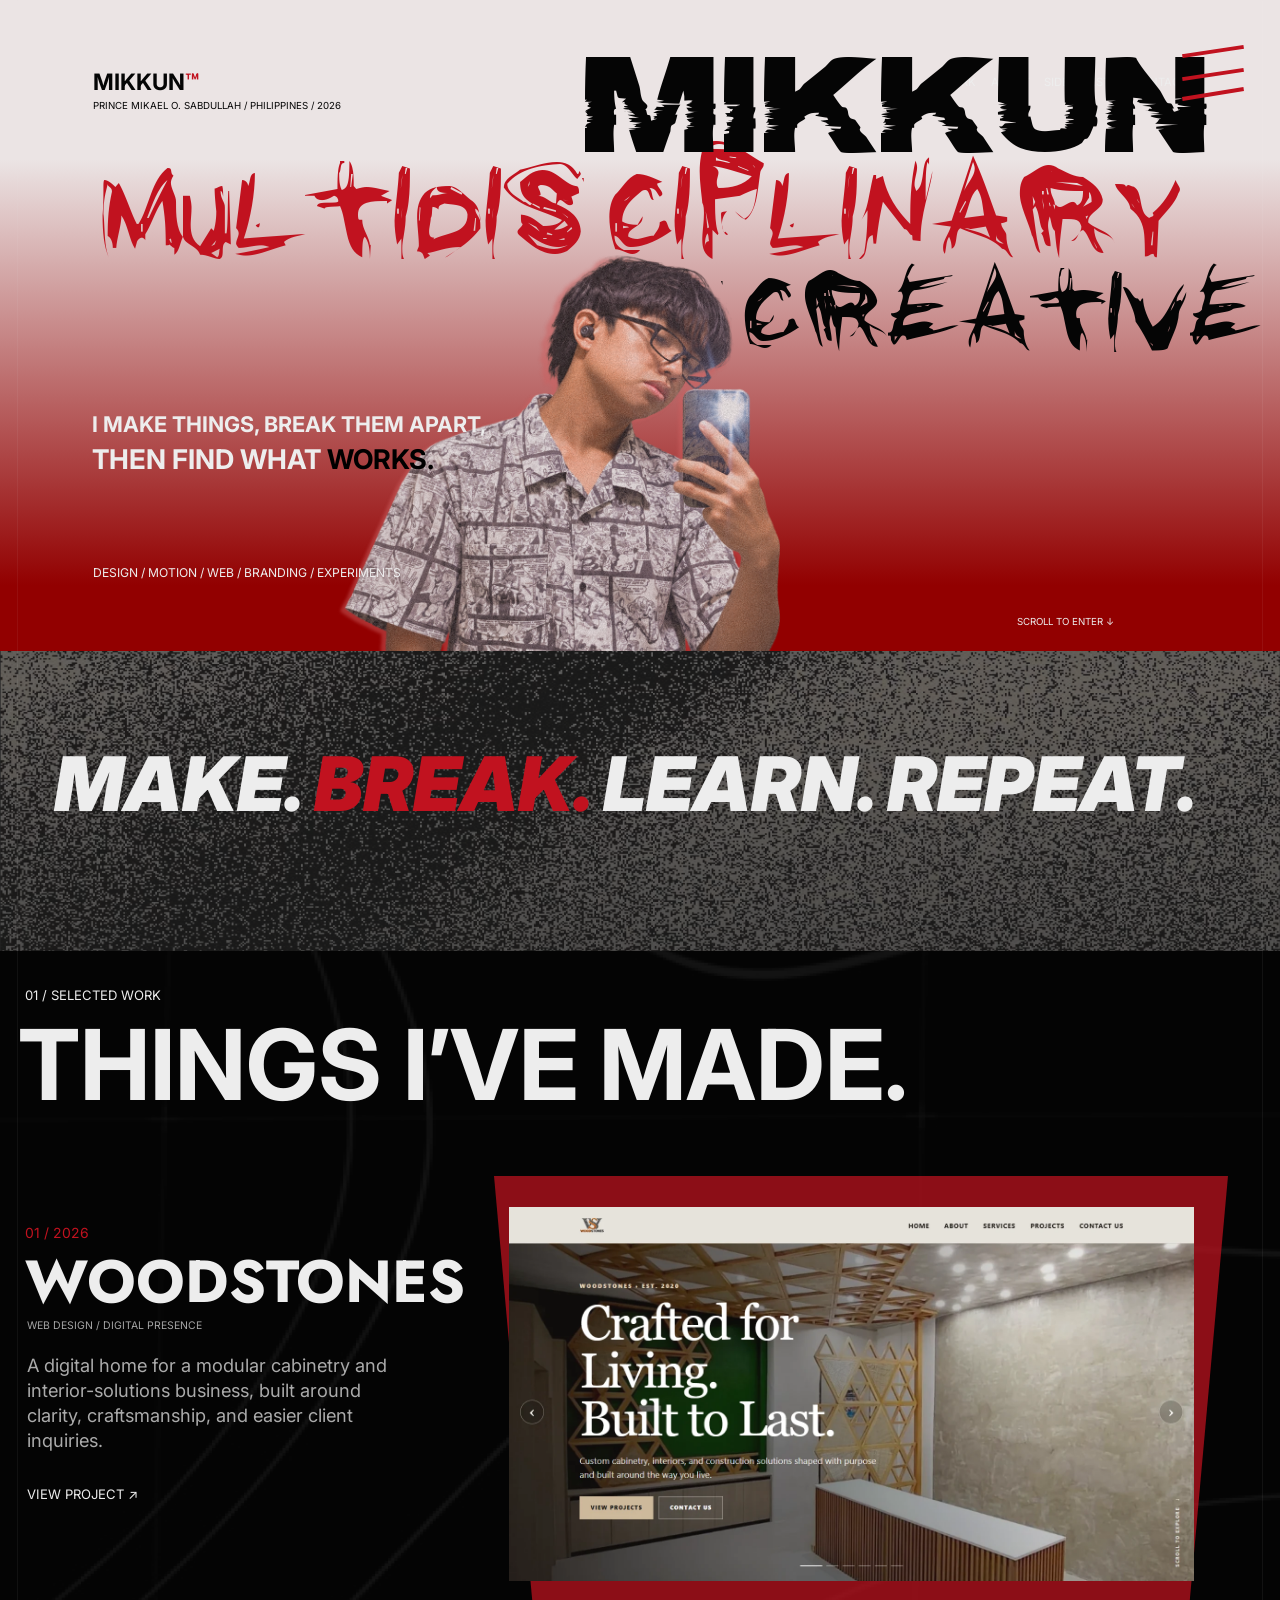
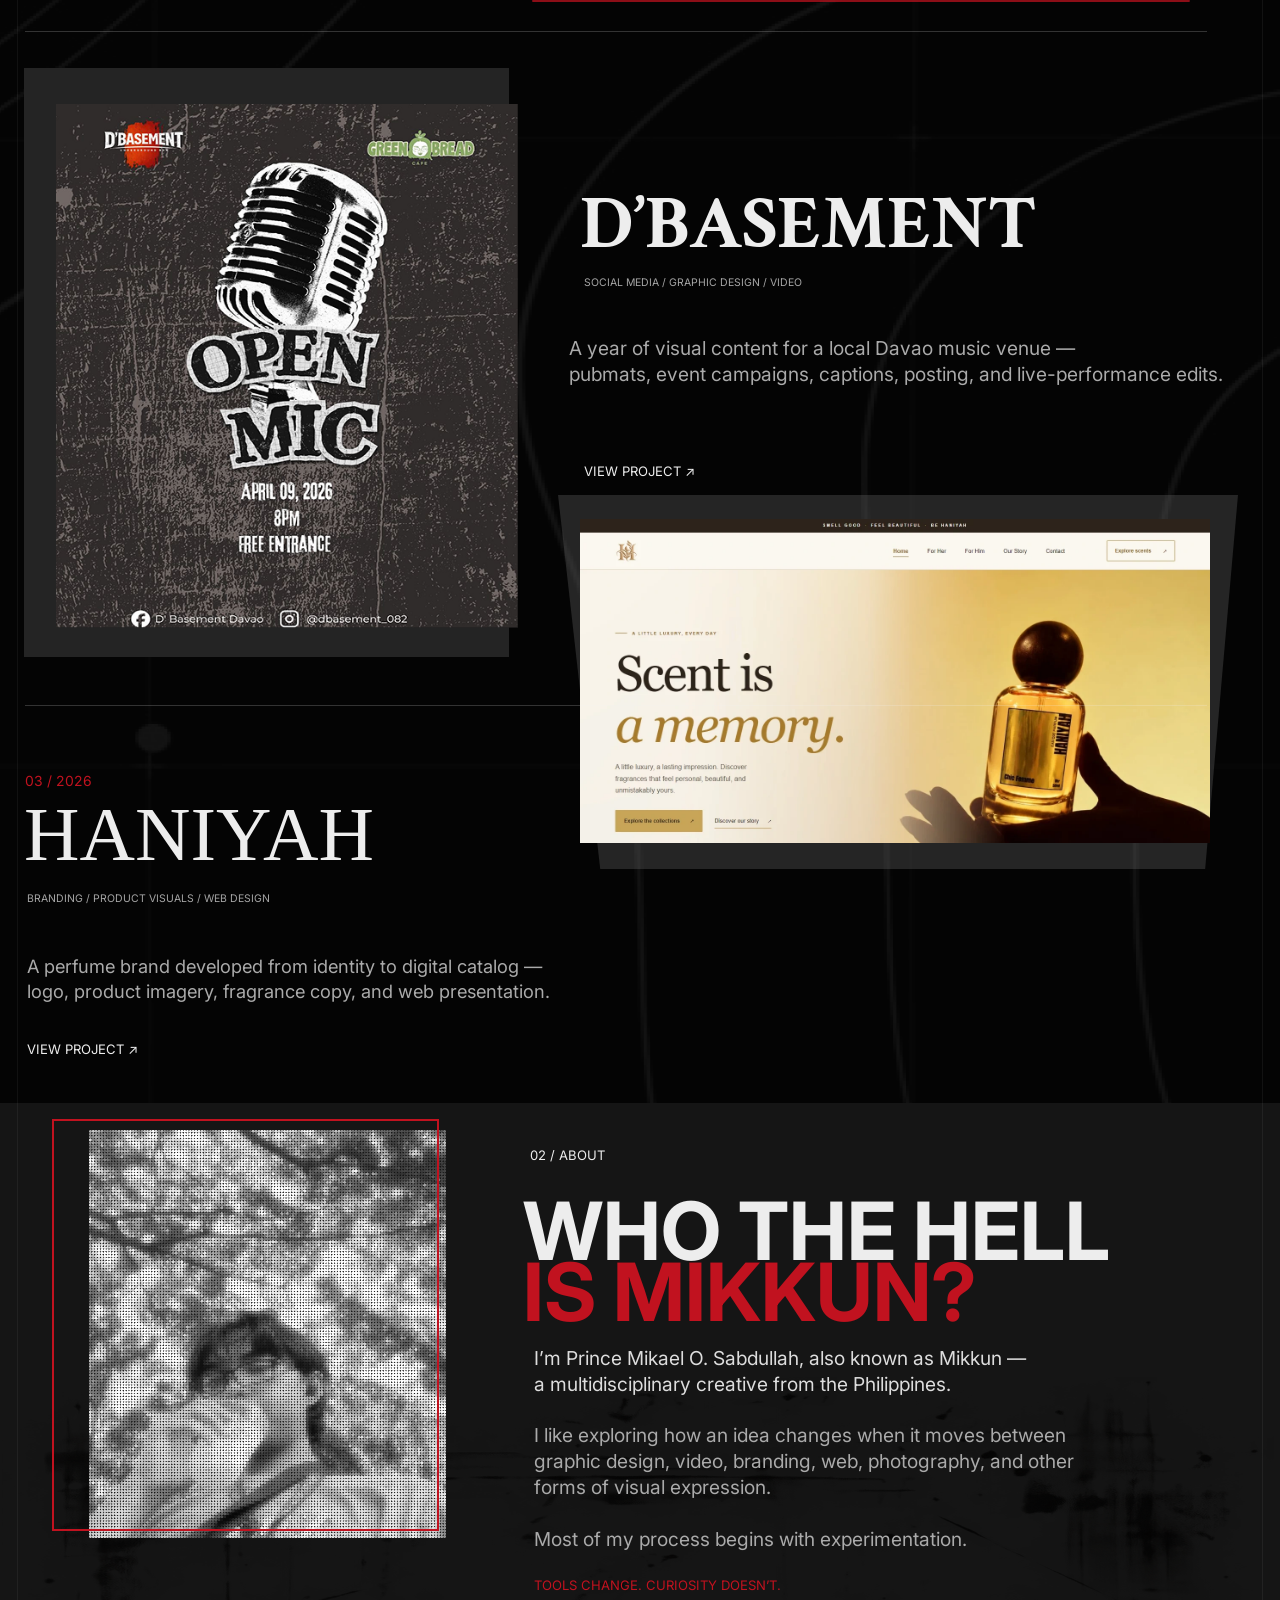
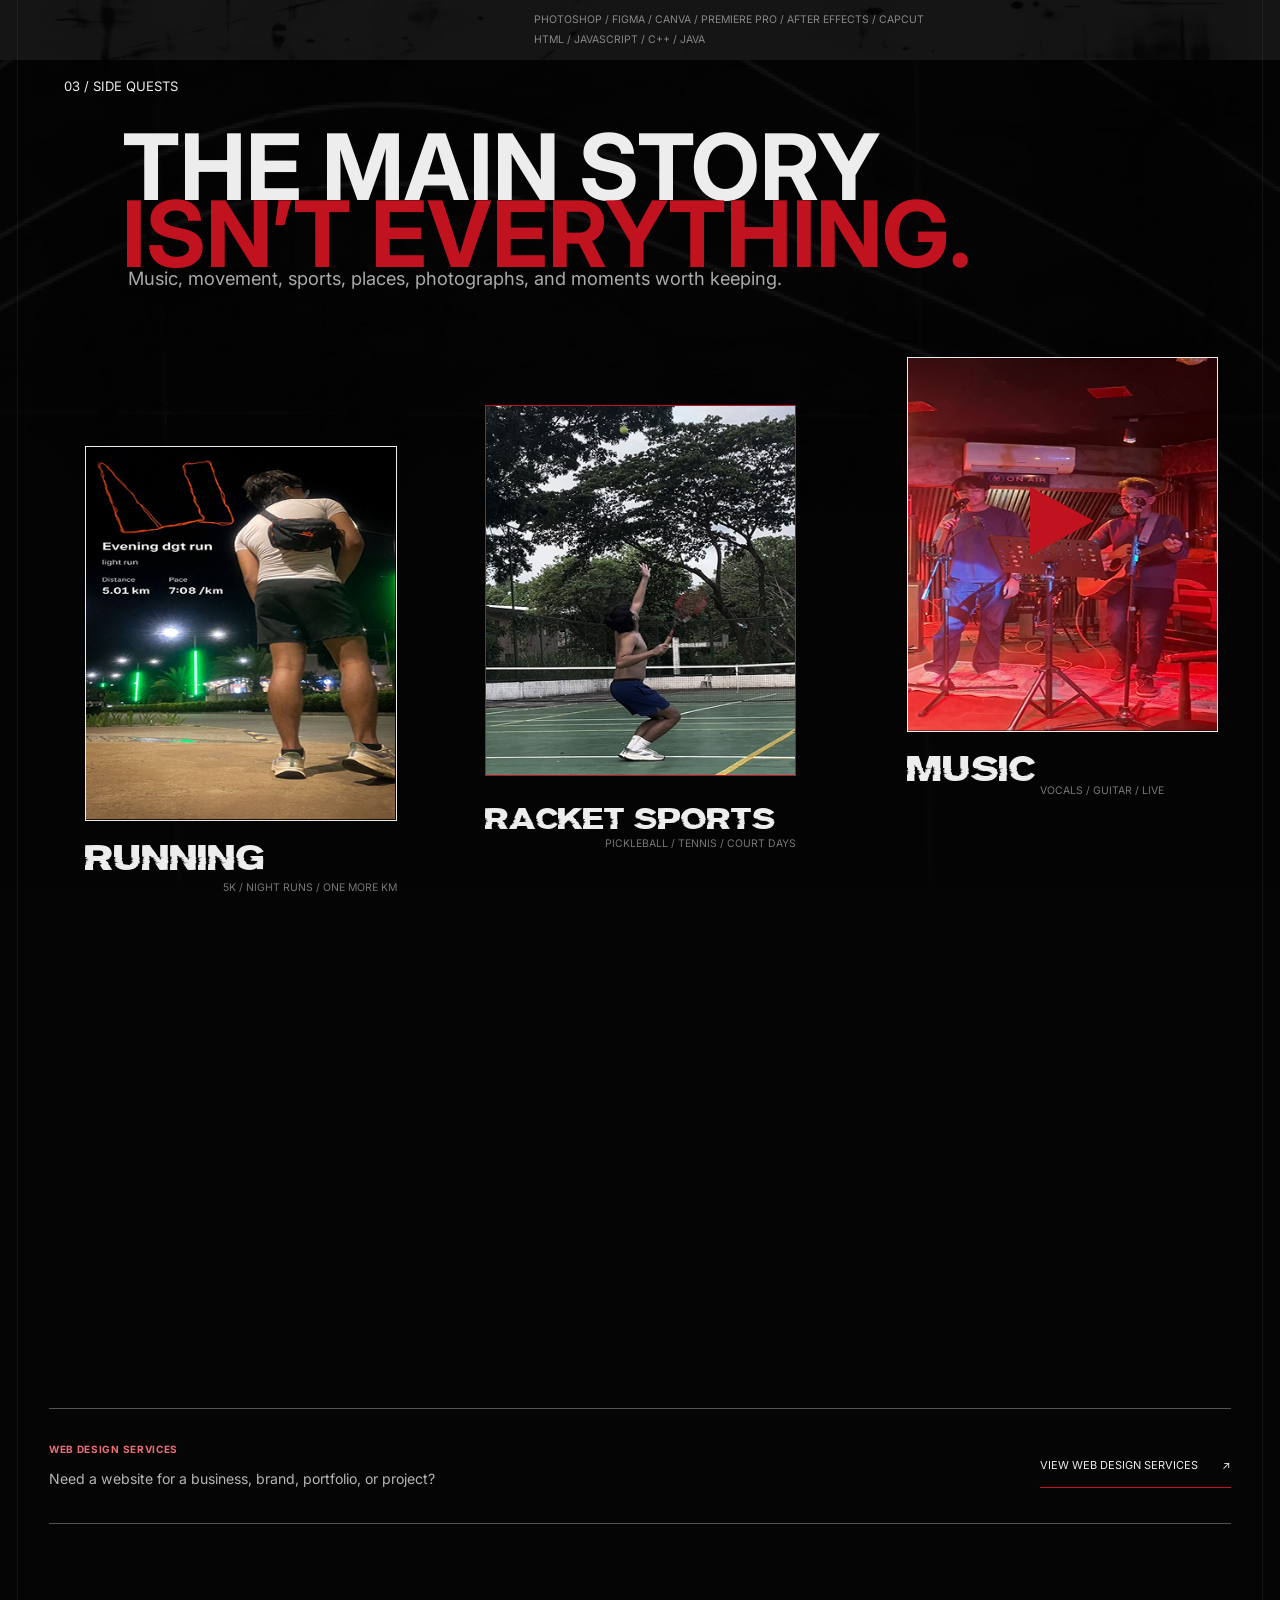
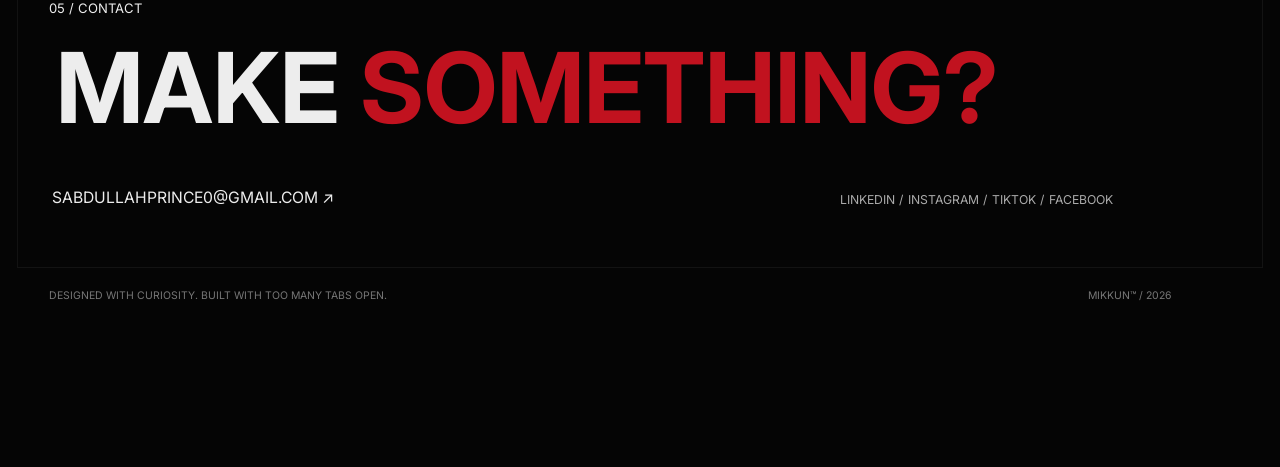
==== commit e56bc26a: "Refresh WoodStones and update MIKKUN trademark" ====
--- a/index.html
+++ b/index.html
@@ -75,7 +75,7 @@
   <main id="top">
     <section class="hero" aria-labelledby="hero-title">
       <header class="site-header" role="banner" data-reveal="nav">
-        <a class="brand" href="#top" aria-label="MIKKUN home">MIKKUN<span>®</span></a>
+        <a class="brand" href="#top" aria-label="MIKKUN home">MIKKUN<span>™</span></a>
         <nav class="desktop-nav" aria-label="Primary navigation">
           <a href="#work">WORK</a>
           <a href="#about">ABOUT</a>
@@ -130,7 +130,7 @@
             <a class="project-link" href="woodstones.html">VIEW PROJECT ↗</a>
           </div>
           <a class="project-art frame-red" href="woodstones.html" aria-label="View WoodStones project">
-            <img src="assets/woodstones.png" alt="WoodStones website preview" />
+            <img src="assets/projects/woodstones/home-desktop.webp" width="1486" height="812" alt="Launched WoodStones homepage with its Crafted for Living. Built to Last. headline and interior project photography" loading="lazy" decoding="async" />
           </a>
         </article>
 
@@ -237,10 +237,10 @@
         </div>
         <div class="footer-line desktop-only">
           <span>DESIGNED WITH CURIOSITY. BUILT WITH TOO MANY TABS OPEN.</span>
-          <span>MIKKUN® / 2026</span>
+          <span>MIKKUN™ / 2026</span>
         </div>
         <div class="mobile-footer mobile-only">
-          <strong>MIKKUN®</strong>
+          <strong>MIKKUN™</strong>
           <div><span>PRINCE MIKAEL O. SABDULLAH / PHILIPPINES</span><span>MOBILE / 2026</span></div>
         </div>
       </div>
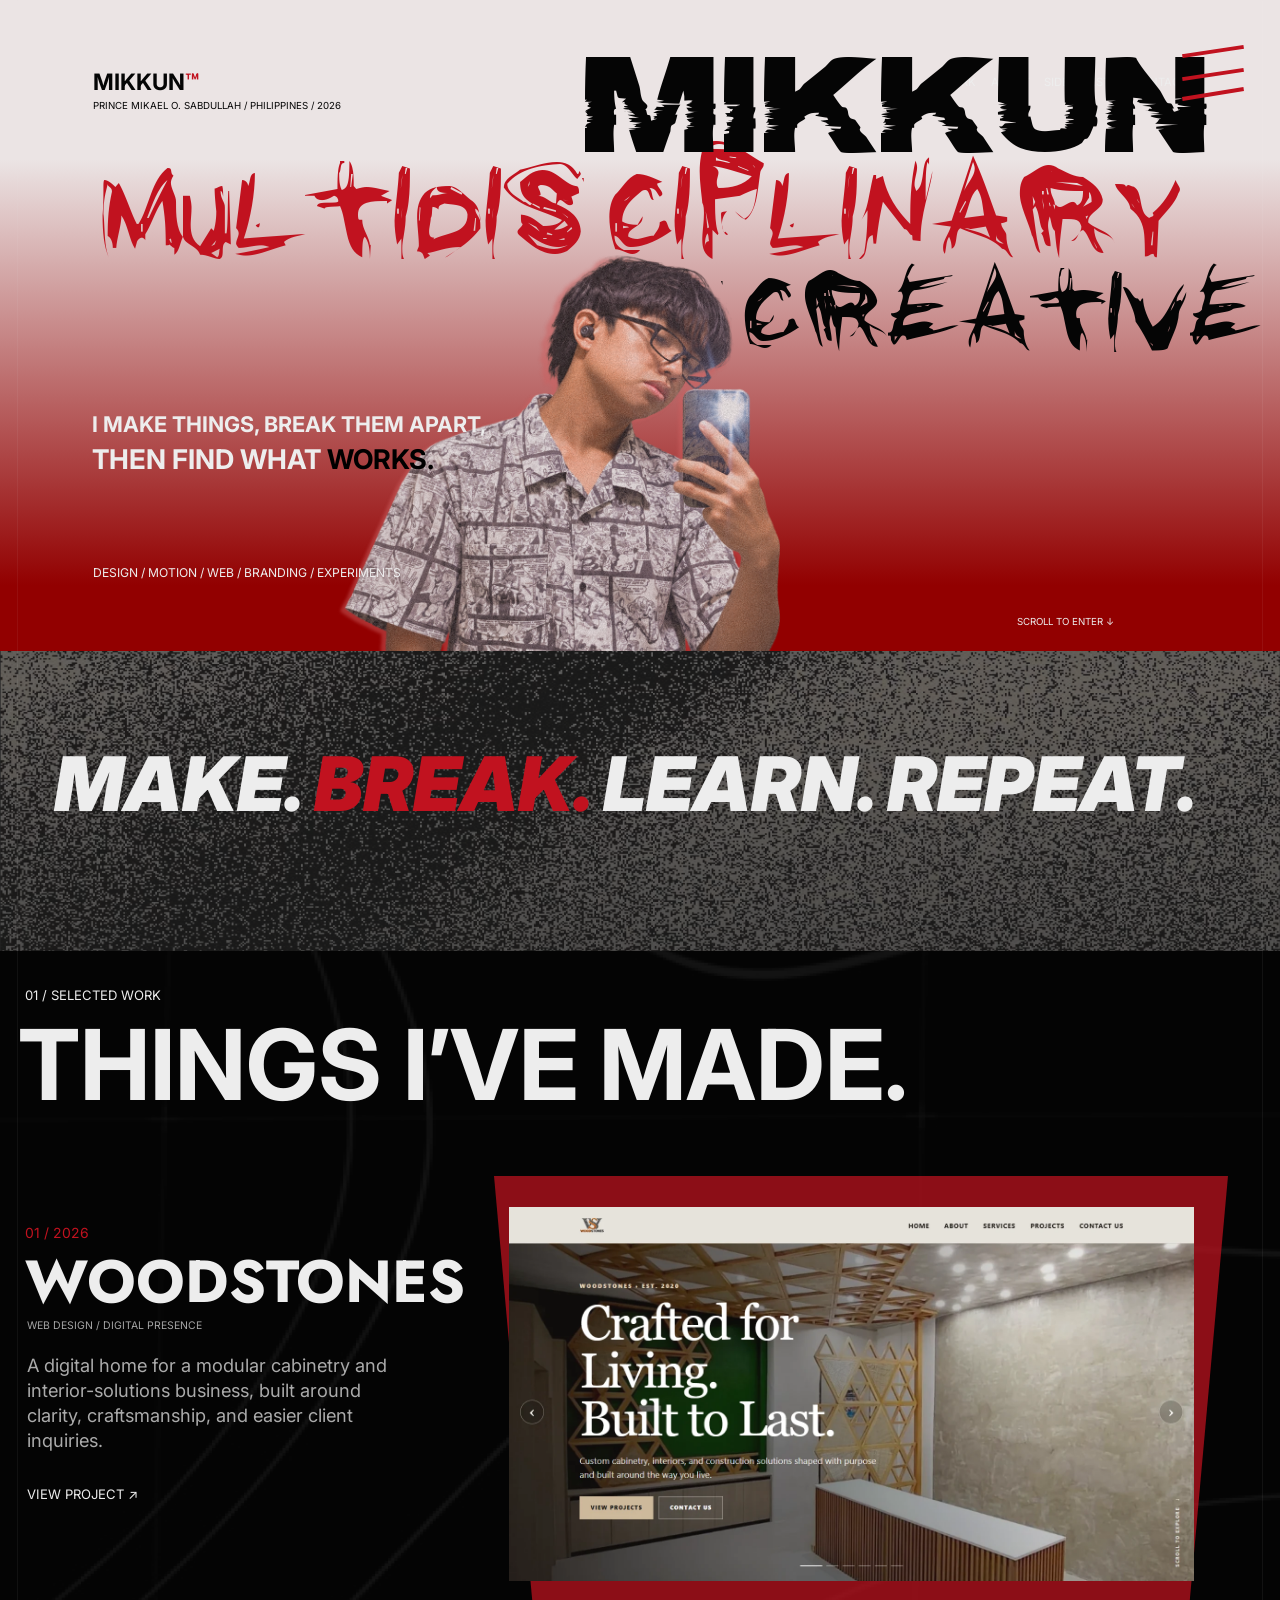
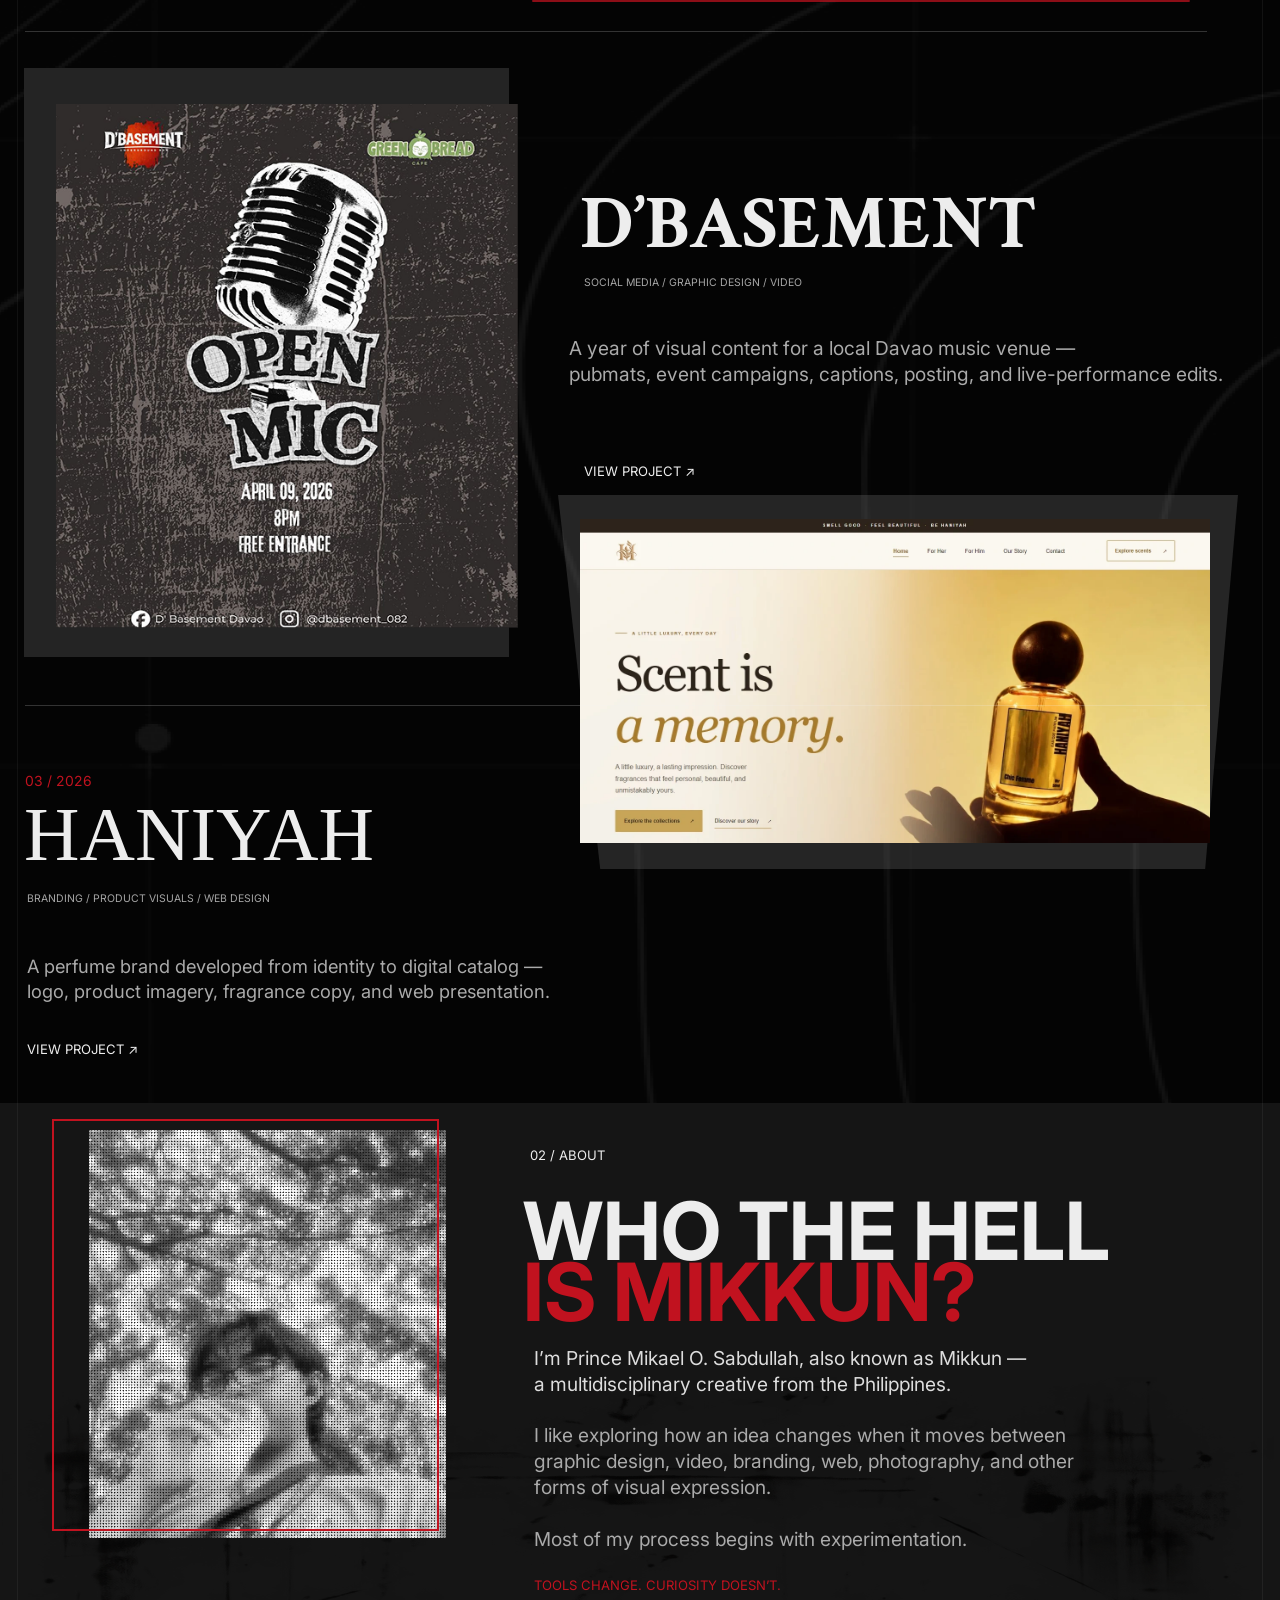
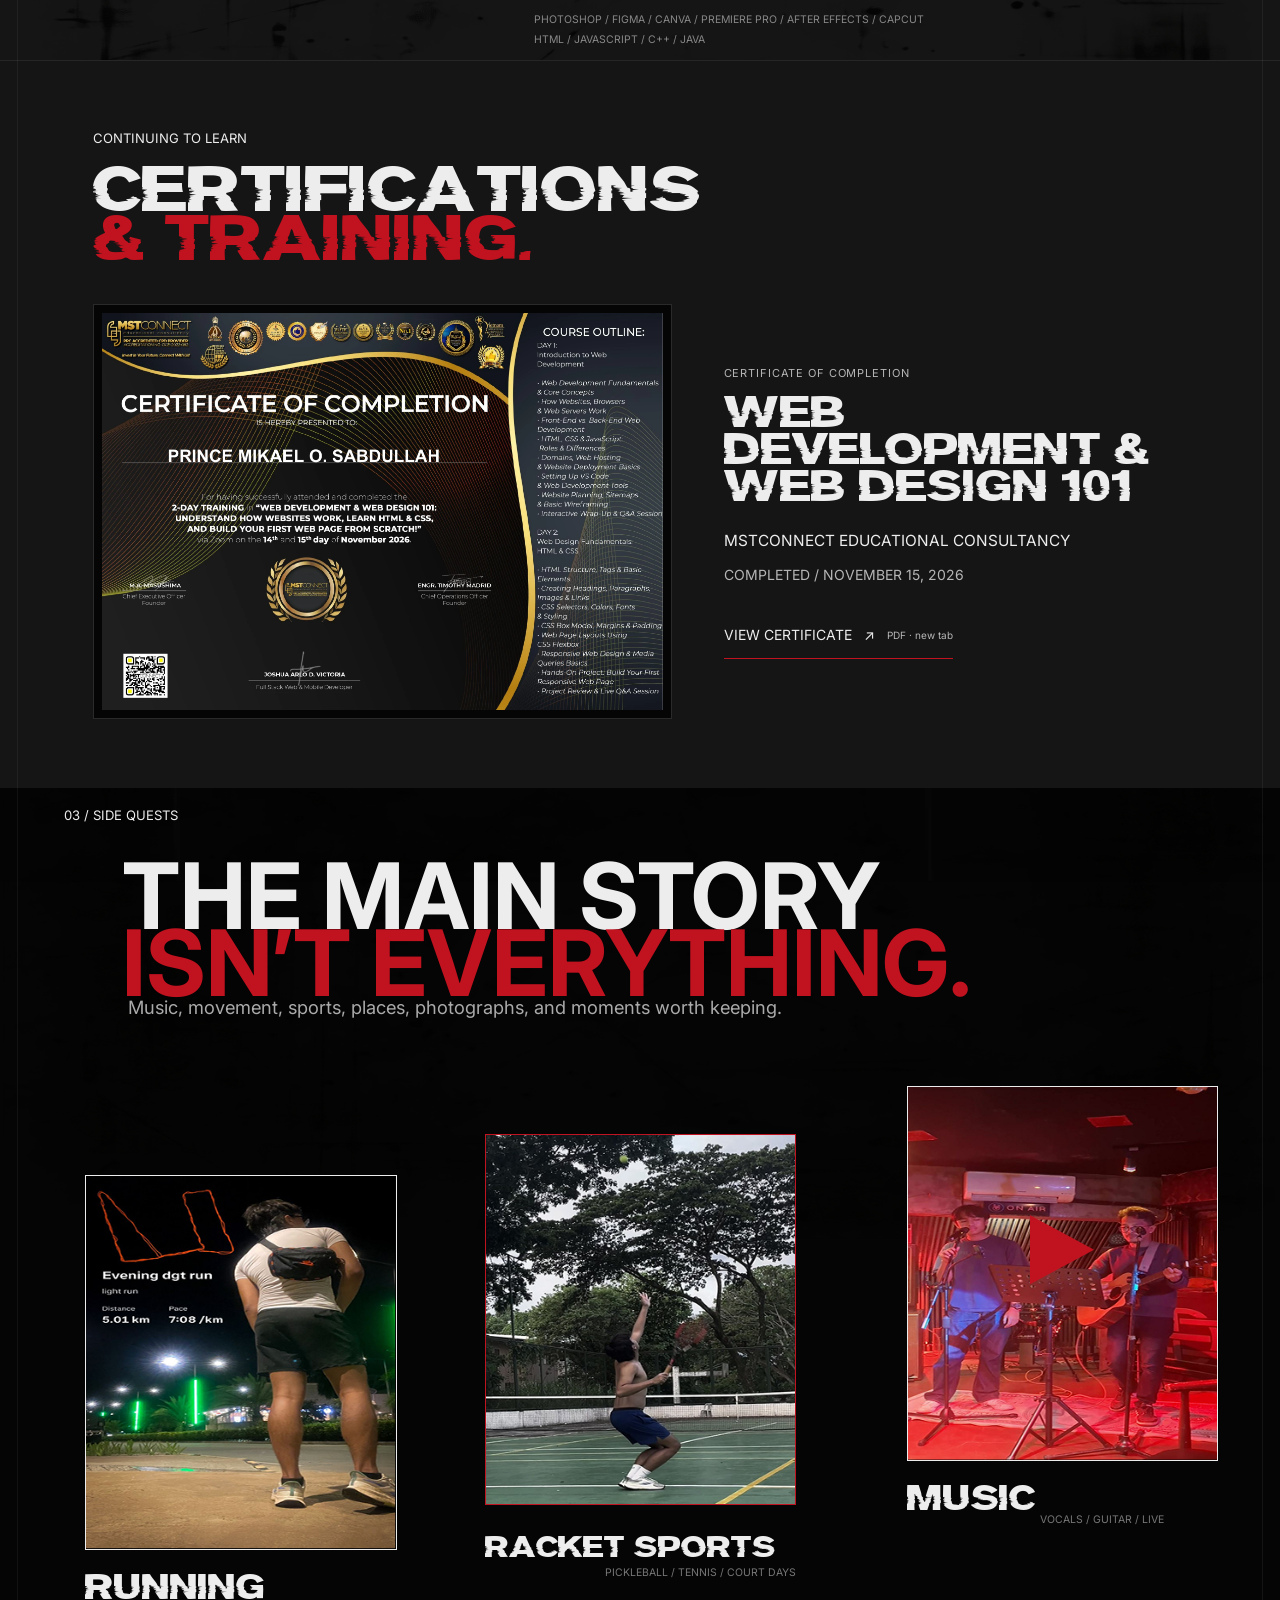
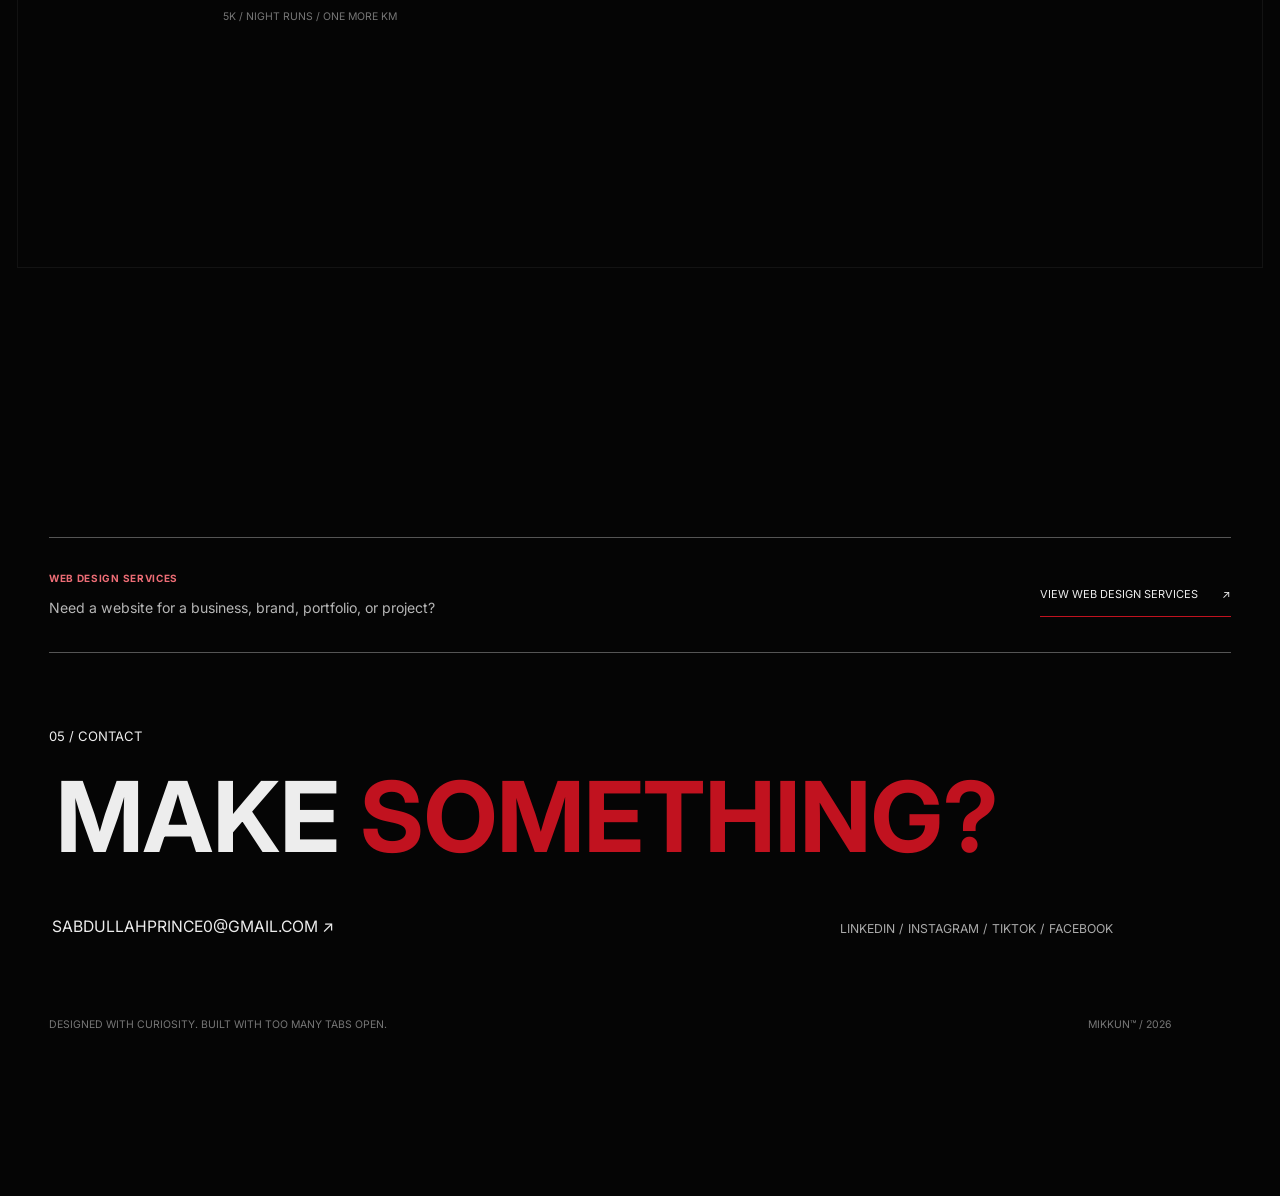
==== commit 2226a397: "Restore Certifications and Training section" ====
--- a/index.html
+++ b/index.html
@@ -188,6 +188,25 @@
       </div>
     </section>
 
+    <section class="certifications" id="certifications" aria-labelledby="certifications-title">
+      <div class="section-inner">
+        <p class="eyebrow">CONTINUING TO LEARN</p>
+        <h2 id="certifications-title">CERTIFICATIONS<br><span>&amp; TRAINING.</span></h2>
+        <article class="certificate-card" aria-labelledby="certificate-title">
+          <a class="certificate-preview" href="assets/web-development-certificate.pdf" target="_blank" rel="noopener noreferrer" aria-label="View Web Development &amp; Web Design 101 certificate (PDF, opens in a new tab)">
+            <img src="assets/web-development-certificate.webp" width="2222" height="1572" loading="lazy" decoding="async" alt="MSTConnect certificate of completion awarded to Prince Mikael O. Sabdullah for Web Development &amp; Web Design 101" />
+          </a>
+          <div class="certificate-details">
+            <p class="certificate-type">CERTIFICATE OF COMPLETION</p>
+            <h3 id="certificate-title">WEB DEVELOPMENT &amp; WEB DESIGN 101</h3>
+            <p class="certificate-issuer">MSTCONNECT EDUCATIONAL CONSULTANCY</p>
+            <p class="certificate-date">COMPLETED / <time datetime="2026-11-15">NOVEMBER 15, 2026</time></p>
+            <a class="certificate-link" href="assets/web-development-certificate.pdf" target="_blank" rel="noopener noreferrer">VIEW CERTIFICATE <span aria-hidden="true">↗</span><span class="certificate-link-format">PDF · new tab</span></a>
+          </div>
+        </article>
+      </div>
+    </section>
+
     <section class="side-quests section-dark" id="side-quests">
       <div class="section-inner">
         <p class="eyebrow">03 / SIDE QUESTS</p>
--- a/styles.css
+++ b/styles.css
@@ -415,6 +415,34 @@
   .mobile-footer div{gap:20px;font-size:9px;line-height:1.7;margin-top:20px}
 }
 
+/* Training follows About, using normal flow to keep the certificate uncropped. */
+.certifications{position:relative;background:#151515;padding:clamp(40px,5.4cqw,80px) 7.27%;border-top:1px solid #ffffff12}
+.certifications .section-inner{height:auto}
+.certifications .eyebrow{font-size:clamp(10px,1.023cqw,15px)}
+.certifications h2{margin:24px 0 36px;font-family:var(--font-display);font-size:clamp(26px,3.5cqw,52px);line-height:1.1}
+.certifications h2 span{color:var(--red)}
+.certificate-card{display:grid;grid-template-columns:minmax(0,1.25fr) minmax(0,1fr);gap:clamp(24px,4cqw,60px);align-items:center}
+.certificate-preview{display:block;min-width:0;padding:8px;border:1px solid #ffffff26;background:var(--black);transition:border-color .3s ease,transform .5s var(--motion-ease,ease),box-shadow .5s ease}
+.certificate-preview img{width:100%;height:auto;object-fit:contain}
+/* Preserve the certificate's original pixels when a browser injects image enhancement. */
+.certificate-preview img{filter:none!important}
+.certificate-preview:hover{border-color:var(--red);transform:translateY(-4px);box-shadow:0 16px 36px #0005}
+.certificate-details{min-width:0}
+.certificate-type{margin:0 0 16px;color:var(--light);font-size:11px;letter-spacing:.08em;line-height:1.6}
+.certificate-details h3{margin:0 0 20px;font-family:var(--font-display);font-size:clamp(24px,2.4cqw,36px);line-height:1.2}
+.certificate-issuer{margin:0 0 10px;font-size:clamp(14px,1.2cqw,18px);line-height:1.6}
+.certificate-date{margin:0;color:var(--light);font-size:14px;line-height:1.7}
+.certificate-link{display:inline-flex;align-items:center;flex-wrap:wrap;gap:12px;min-height:48px;margin-top:24px;padding:10px 0;border-bottom:1px solid var(--red);font-size:14px;transition:color .2s ease,border-color .2s ease}
+.certificate-link:hover{color:var(--red);border-color:var(--white)}
+.certificate-link-format{color:var(--light);font-size:10px}
+.certificate-preview:focus-visible,.certificate-link:focus-visible{outline:2px solid var(--red);outline-offset:6px}
+@media(max-width:900px){
+  .certifications{padding:40px 20px 48px}
+  .certifications h2{margin:24px 0 28px;max-width:22ch;font-size:clamp(20px,6.2cqw,44px)}
+  .certificate-card{grid-template-columns:minmax(0,1fr);gap:28px}
+  .certificate-details h3{max-width:24ch;font-size:clamp(20px,5.6cqw,30px)}
+}
+
 @media (prefers-reduced-motion:reduce){
   *,*::before,*::after{animation:none!important;transition:none!important;scroll-behavior:auto!important}
   [data-reveal],[data-motion-pending]{opacity:1!important;clip-path:none!important;transform:none!important;translate:none!important}
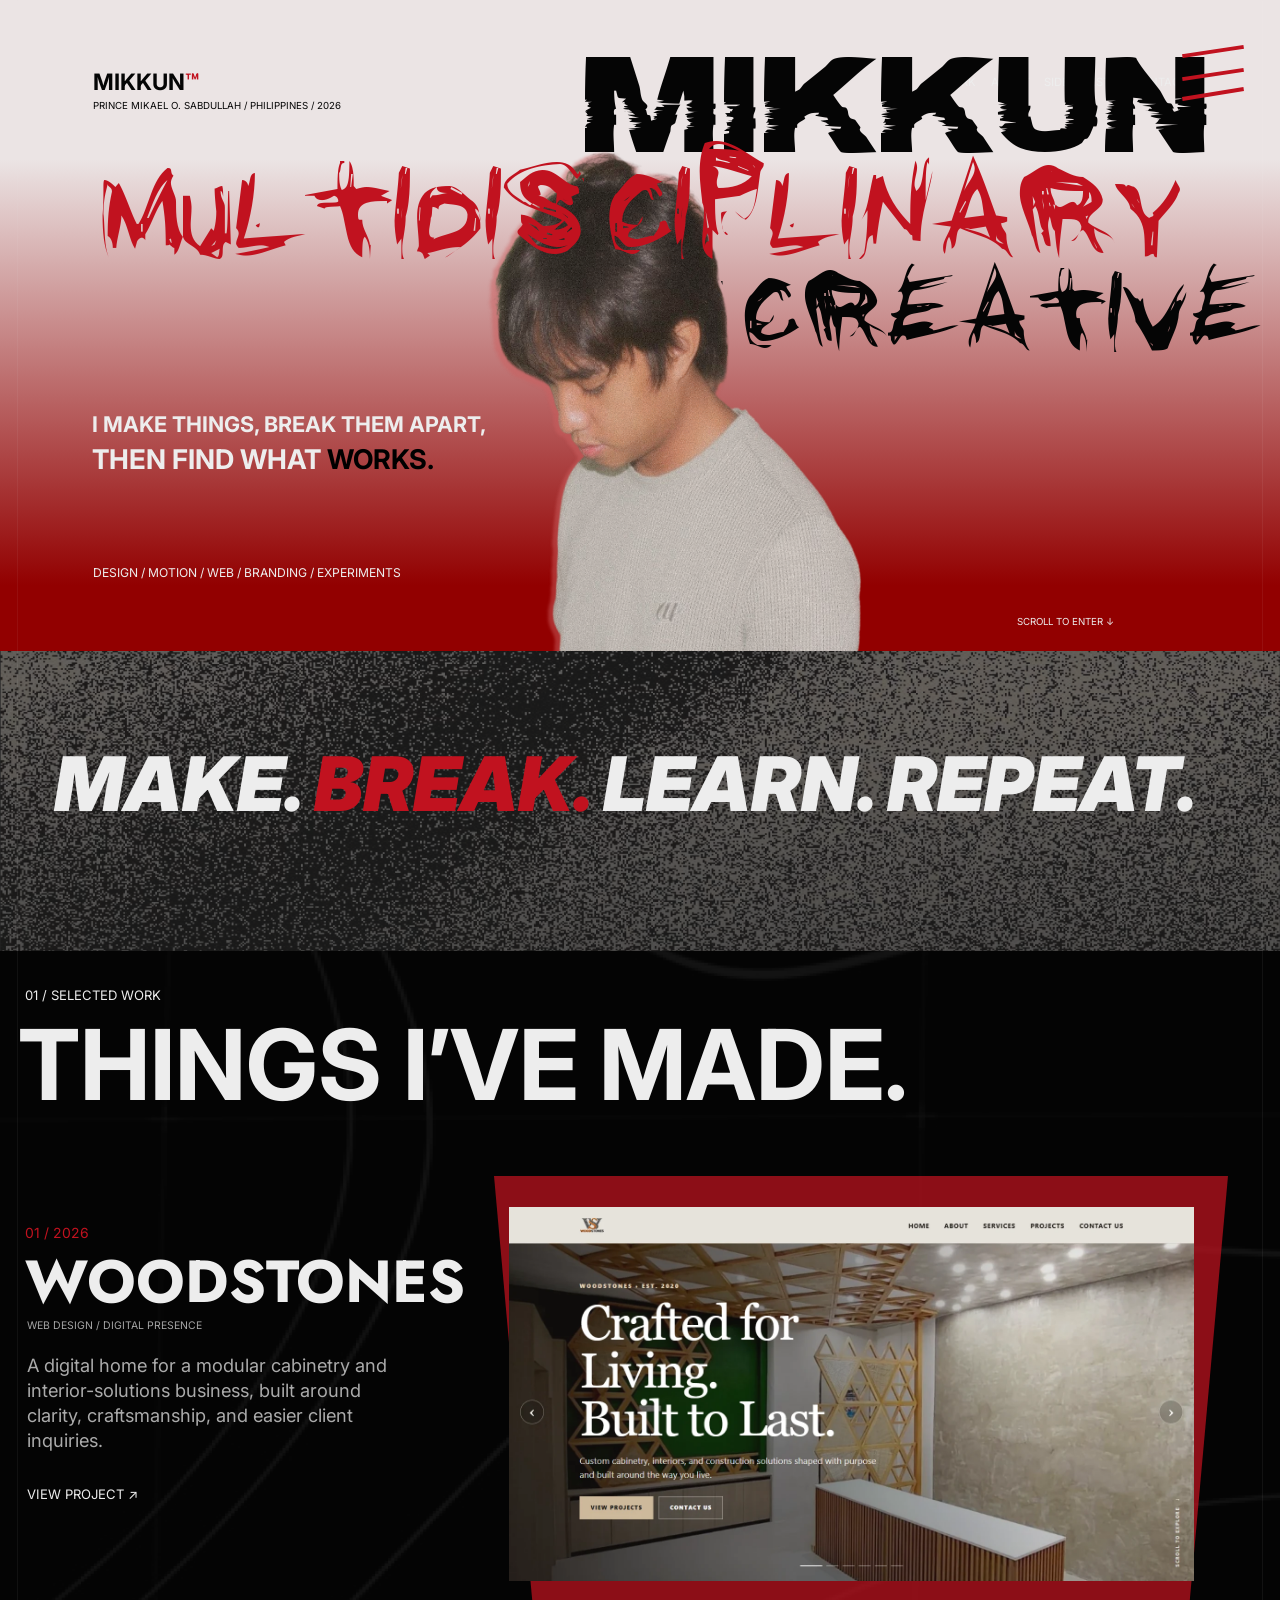
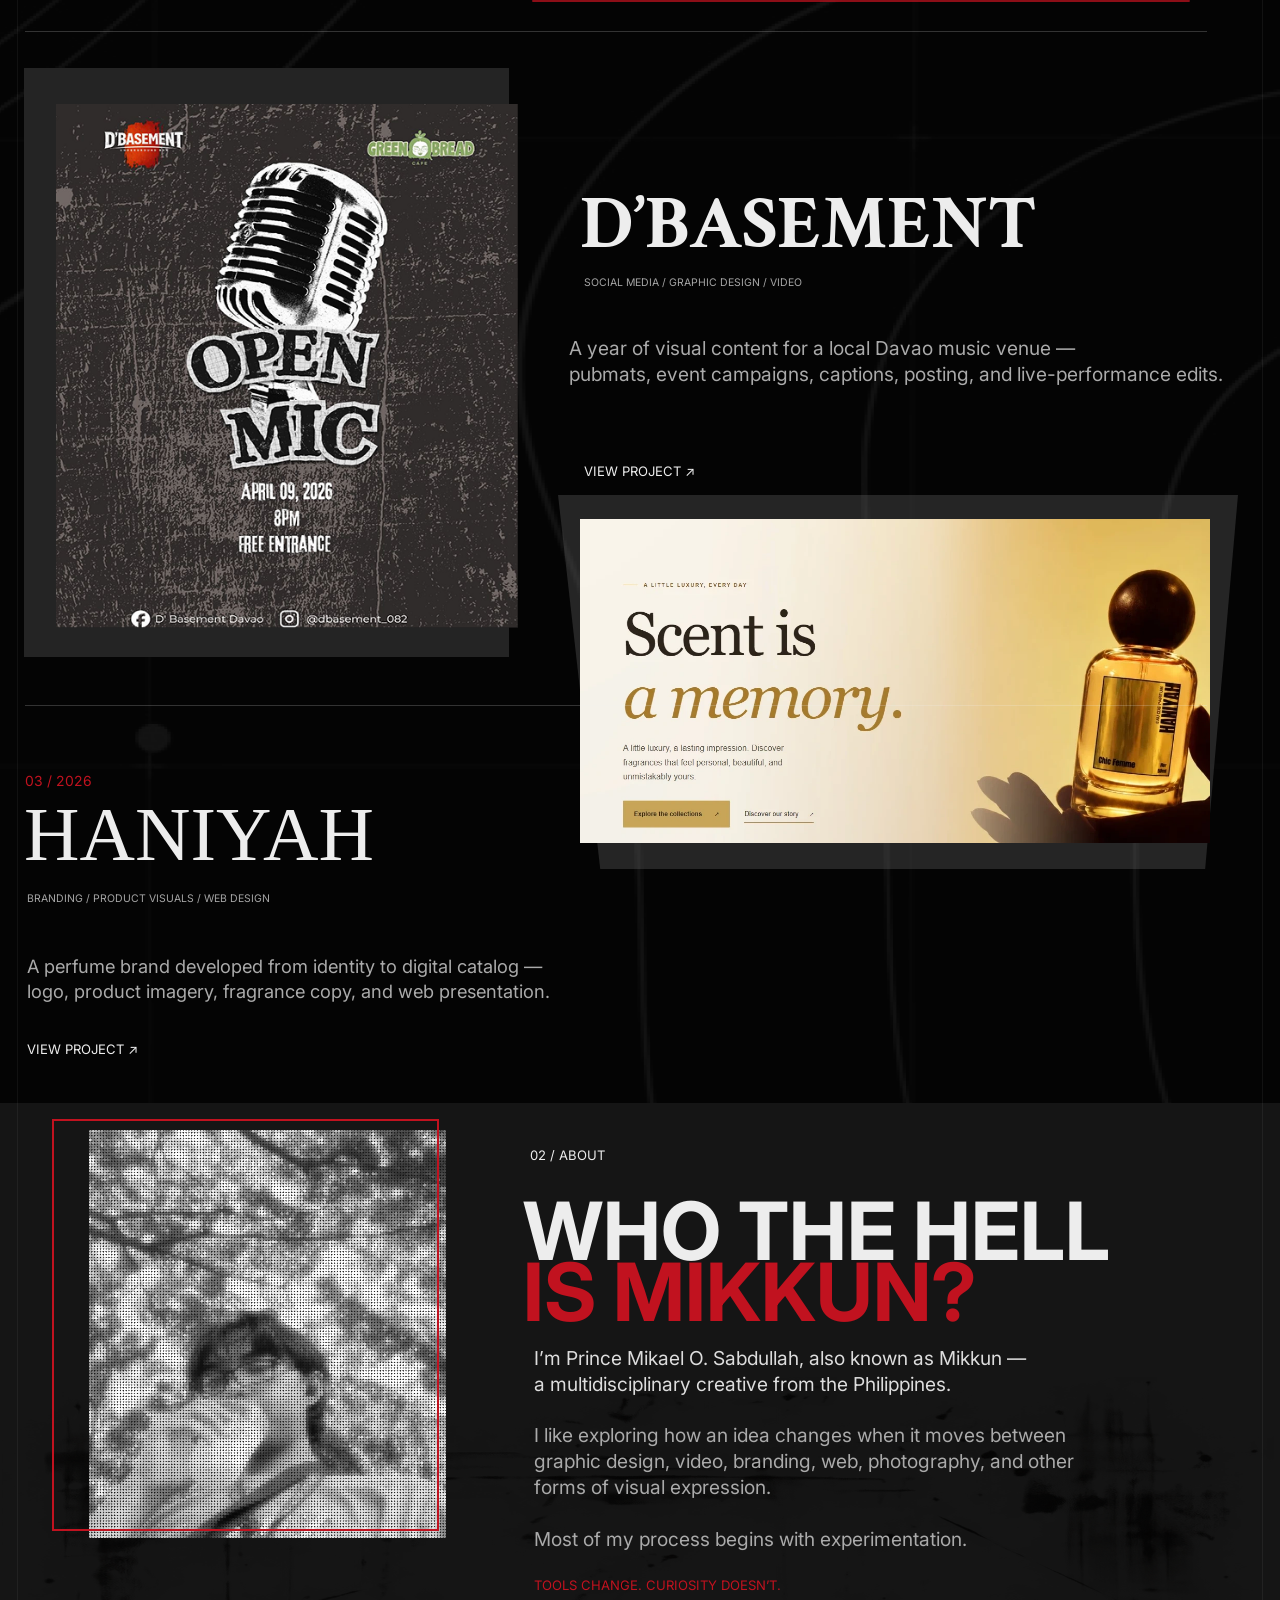
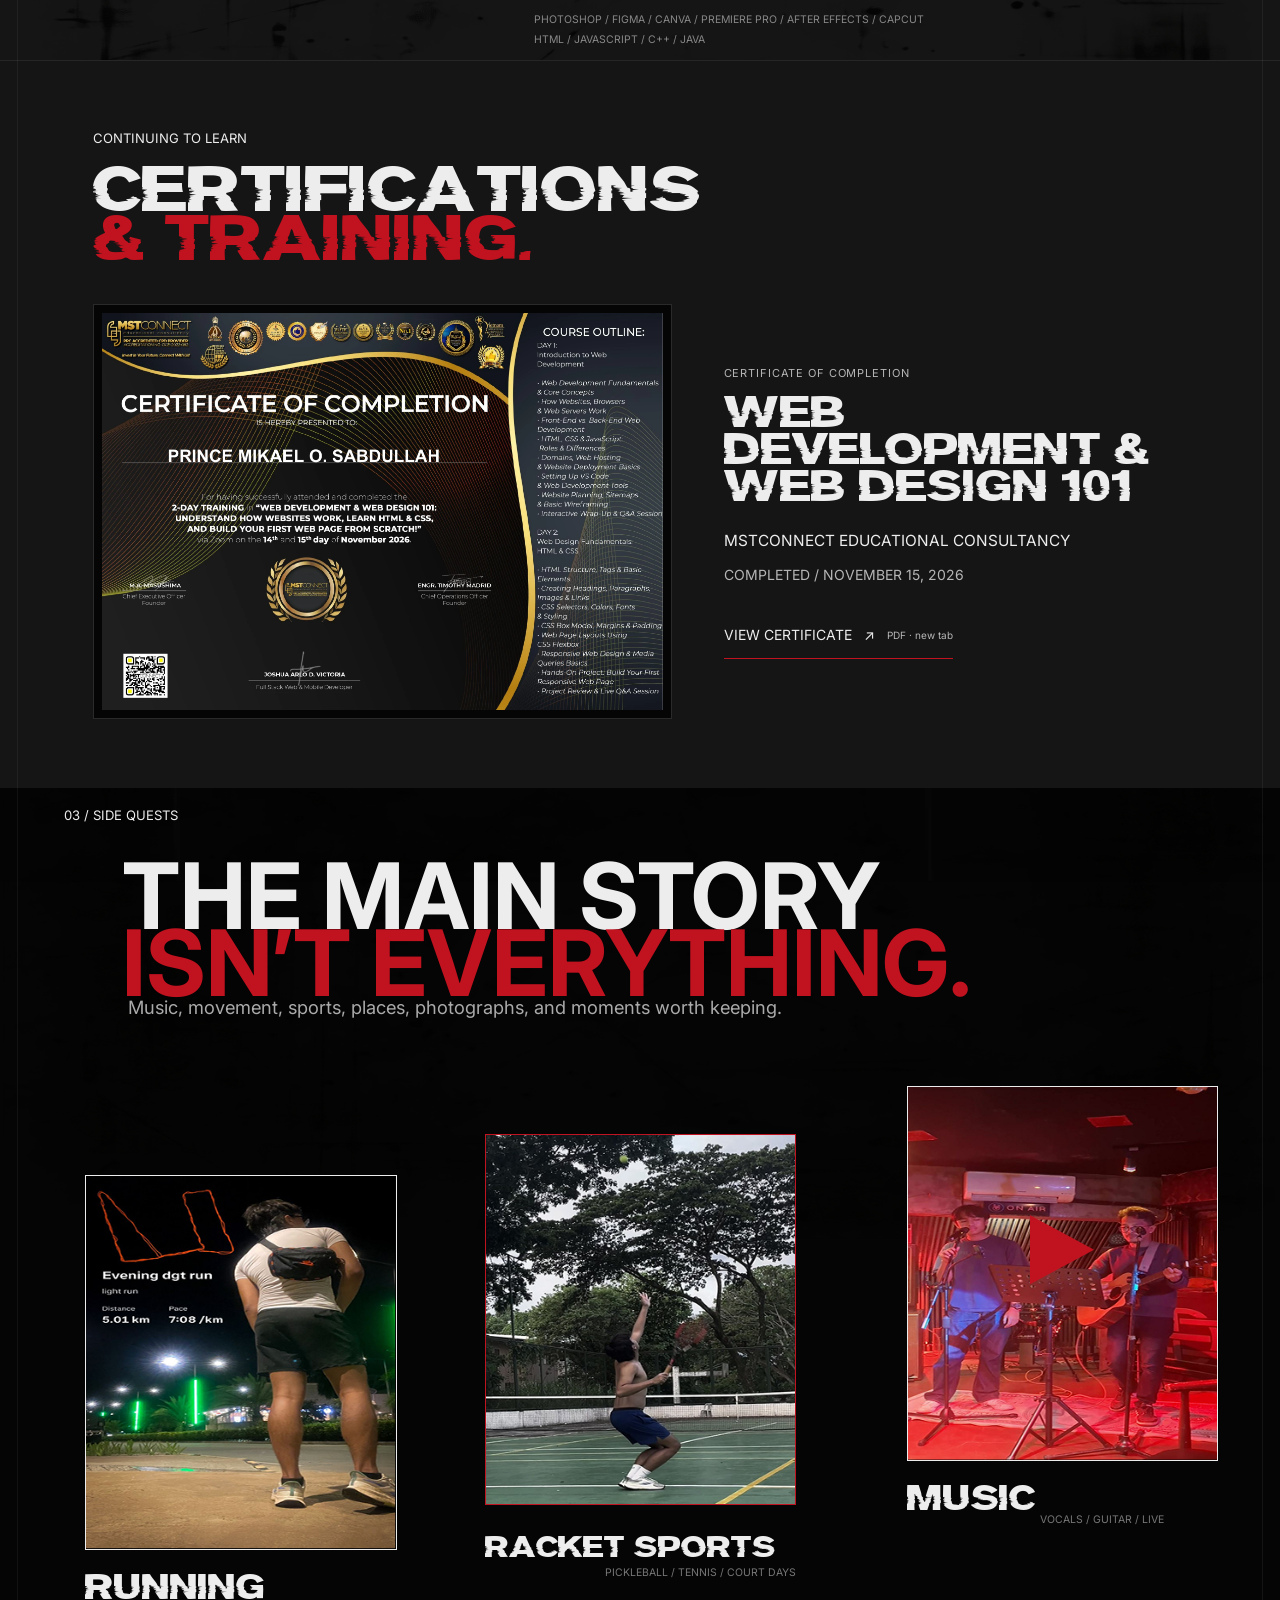
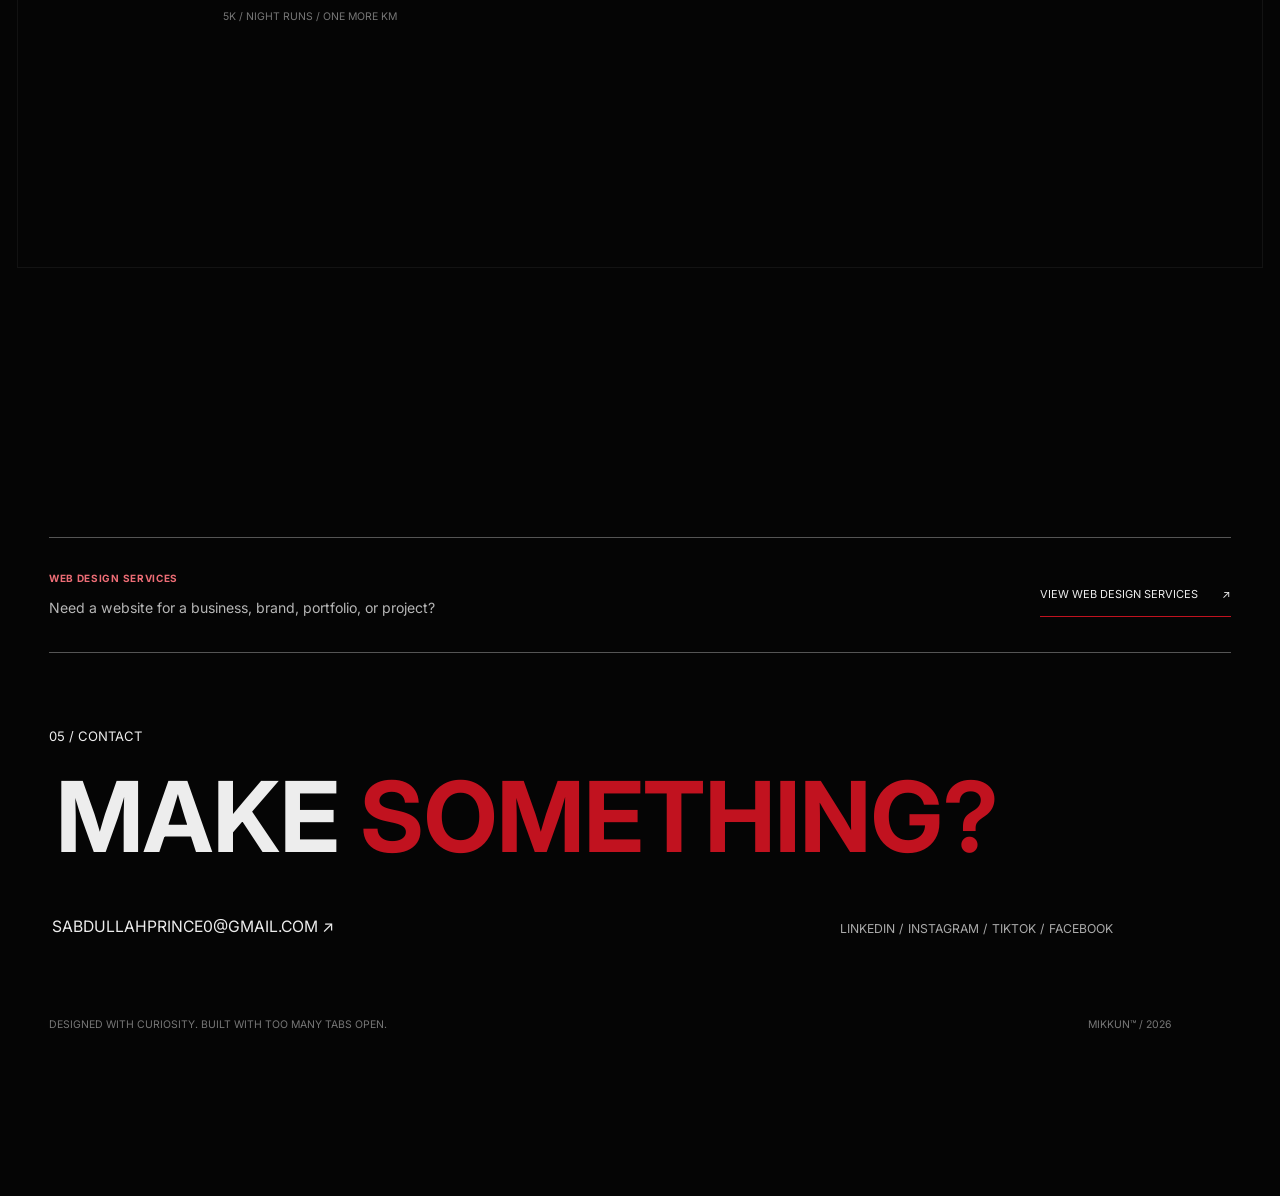
==== commit 53bf5517: "Refresh homepage hero portrait" ====
--- a/index.html
+++ b/index.html
@@ -97,16 +97,16 @@
       <p class="hero-mobile-meta mobile-only" data-reveal="meta">PHILIPPINES / DESIGN / MOTION / WEB</p>
 
       <div class="hero-portrait-wrap" data-reveal="portrait">
-        <img class="hero-portrait" src="assets/hero-clean.png" alt="Portrait of Prince Mikael O. Sabdullah" />
+        <img class="hero-portrait" src="assets/hero-mikkun-2026.png" width="562" height="600" fetchpriority="high" alt="Portrait of Prince Mikael O. Sabdullah" />
       </div>
 
       <div class="hero-manifesto" data-reveal="copy">
-        <strong>I MAKE THINGS,<br class="mobile-only"> BREAK THEM APART,</strong>
+        <strong>I MAKE THINGS,<br class="mobile-only"> BREAK THEM APART<span class="desktop-only">,</span><span class="mobile-only">.</span></strong>
         <strong>THEN FIND WHAT<br class="mobile-only"> <em>WORKS.</em></strong>
       </div>
       <p class="hero-meta desktop-only" data-reveal="meta">DESIGN / MOTION / WEB / BRANDING / EXPERIMENTS</p>
       <a class="scroll-enter desktop-only" href="#manifesto" data-reveal="meta">SCROLL TO ENTER ↓</a>
-      <a class="scroll-enter-mobile mobile-only" href="#manifesto" data-reveal="meta">SCROLL TO ENTER ↘</a>
+      <a class="scroll-enter-mobile mobile-only" href="#manifesto" data-reveal="meta">SCROLL TO ENTER ↓</a>
     </section>
 
     <section class="manifesto" id="manifesto">
--- a/styles.css
+++ b/styles.css
@@ -61,12 +61,11 @@
 .logo-scratches i:nth-child(3){top:3.33cqw}
 .hero-logo,.hero-multi,.hero-creative{pointer-events:none}
 .hero-multi,.hero-creative{position:absolute;white-space:nowrap;font-family:var(--font-grunge);font-weight:400;line-height:normal}
-.hero-multi{z-index:3;left:7.81cqw;top:12.65cqw;font-size:4.45cqw;color:var(--red)}
+.hero-multi{z-index:6;left:7.81cqw;top:12.65cqw;font-size:4.45cqw;color:var(--red)}
 .hero-creative{z-index:6;left:56.33cqw;top:20.92cqw;font-size:3.875cqw;color:#050505}
-.hero-portrait-wrap{position:absolute;z-index:5;left:31.16cqw;top:18.57cqw;width:37.69cqw;height:41.79cqw;pointer-events:none;transform:translateY(var(--scroll-y,0))}
-.hero-portrait{object-fit:fill;object-position:center top}
-/* Fit the new pose's transparent canvas inside the existing animated wrapper. */
-.hero-portrait[src="assets/hero-clean.png"]{position:absolute;left:-8cqw;bottom:0;width:auto;height:50cqw;object-fit:contain}
+/* Keep the supplied cutout proportional, with enough underlap for scroll depth. */
+.hero-portrait-wrap{position:absolute;z-index:5;left:31.4cqw;bottom:-2cqw;width:38.685cqw;height:41.3cqw;pointer-events:none;transform:translateY(var(--scroll-y,0))}
+.hero-portrait{object-fit:contain;object-position:center bottom}
 .hero-manifesto{position:absolute;z-index:8;left:7.2cqw;top:32.3cqw;display:grid;gap:.78cqw;color:var(--white)}
 .hero-manifesto strong{font-size:1.689cqw;line-height:1.04}
 .hero-manifesto strong:nth-child(2){font-size:2.122cqw}
@@ -216,14 +215,12 @@
   .hero-creative{left:44.103cqw;top:67.949cqw;font-size:4.576cqw;line-height:normal}
   .hero-creative span,.hero-mobile-kicker,.hero-mobile-meta{display:none!important}
   .hero-mobile-meta{position:absolute;z-index:8;left:7.949cqw;top:67.96cqw;margin:0;font-size:2.179cqw}
-  .hero-portrait-wrap{left:22.564cqw;top:auto;bottom:0;width:95.385cqw;height:120.513cqw}
-  .hero-portrait{position:absolute;bottom:0;height:108.718cqw;object-fit:fill;object-position:center bottom}
-  /* Underlap the divider enough to retain the anchor during existing scroll depth. */
-  .hero-portrait[src="assets/hero-clean.png"]{left:-12.5cqw;bottom:-14px;height:114cqw}
+  .hero-portrait-wrap{left:0;bottom:-14px;width:calc((123cqw + 14px) * .936667);height:calc(123cqw + 14px)}
   .hero-manifesto{left:6.154cqw;top:128.205cqw;gap:4.383cqw}
   .hero-manifesto strong{font-size:3.024cqw;line-height:normal;width:auto;white-space:nowrap}
   .hero-manifesto strong:nth-child(2){font-size:3.799cqw;line-height:normal;width:auto}
   .hero-manifesto br{display:none!important}
+  .hero-manifesto span.mobile-only{display:inline!important}
   .hero-meta.desktop-only{display:block!important;left:5.641cqw;top:165.641cqw;font-size:2.021cqw}
   .scroll-enter-mobile{position:absolute;z-index:8;left:73.333cqw;top:181.538cqw;font-size:1.905cqw;color:#fff}
 
@@ -336,13 +333,13 @@
   /* Keep the original gradient size; carry its final red through the hero edge.
      The extra 8px stays clipped and covers the existing mobile light drift. */
   .hero-gradient{top:16.667cqw;height:calc(100% - 16.667cqw + 8px);background-size:100% 176.923cqw;background-position:center top;background-color:#920000}
-  .hero-logo{font-size:11.3cqw;top:26cqw;left:24cqw}
-  .hero-multi{font-size:4.7cqw;top:55cqw}
-  .hero-creative{font-size:5.1cqw;left:43cqw;top:69cqw}
-  .hero-manifesto{gap:14px;top:90cqw}
-  .hero-manifesto strong{font-size:clamp(11.5px,3.28cqw,14px);line-height:1.35;letter-spacing:-.02em}
-  .hero-manifesto strong:nth-child(2){font-size:clamp(16px,4.7cqw,21px);line-height:1.2}
-  .hero-meta.desktop-only{font-size:clamp(8px,2.3cqw,10px);max-width:87%;line-height:1.6}
+  .hero-logo{font-size:14cqw;top:22.5cqw;left:4cqw}
+  .hero-multi{font-size:4.7cqw;left:5.13cqw;top:55cqw}
+  .hero-creative{font-size:5.1cqw;left:32cqw;top:69cqw}
+  .hero-manifesto{left:5.13cqw;gap:6px;top:154cqw}
+  .hero-manifesto strong{font-size:clamp(11.5px,3.85cqw,16px);line-height:1.35;letter-spacing:-.02em}
+  .hero-manifesto strong:nth-child(2){font-size:clamp(11.5px,3.85cqw,16px);line-height:1.35}
+  .hero-meta.desktop-only{top:172cqw;font-size:clamp(8px,2.3cqw,10px);max-width:87%;line-height:1.6}
   .scroll-enter-mobile{font-size:9px;left:auto;right:20px;min-height:44px;display:flex;align-items:center;top:178cqw}
   .manifesto{height:auto;padding:52px 20px 40px}
   .manifesto h2{position:relative;inset:auto;width:auto;font-size:clamp(26px,7.7cqw,34px);line-height:1.3}
